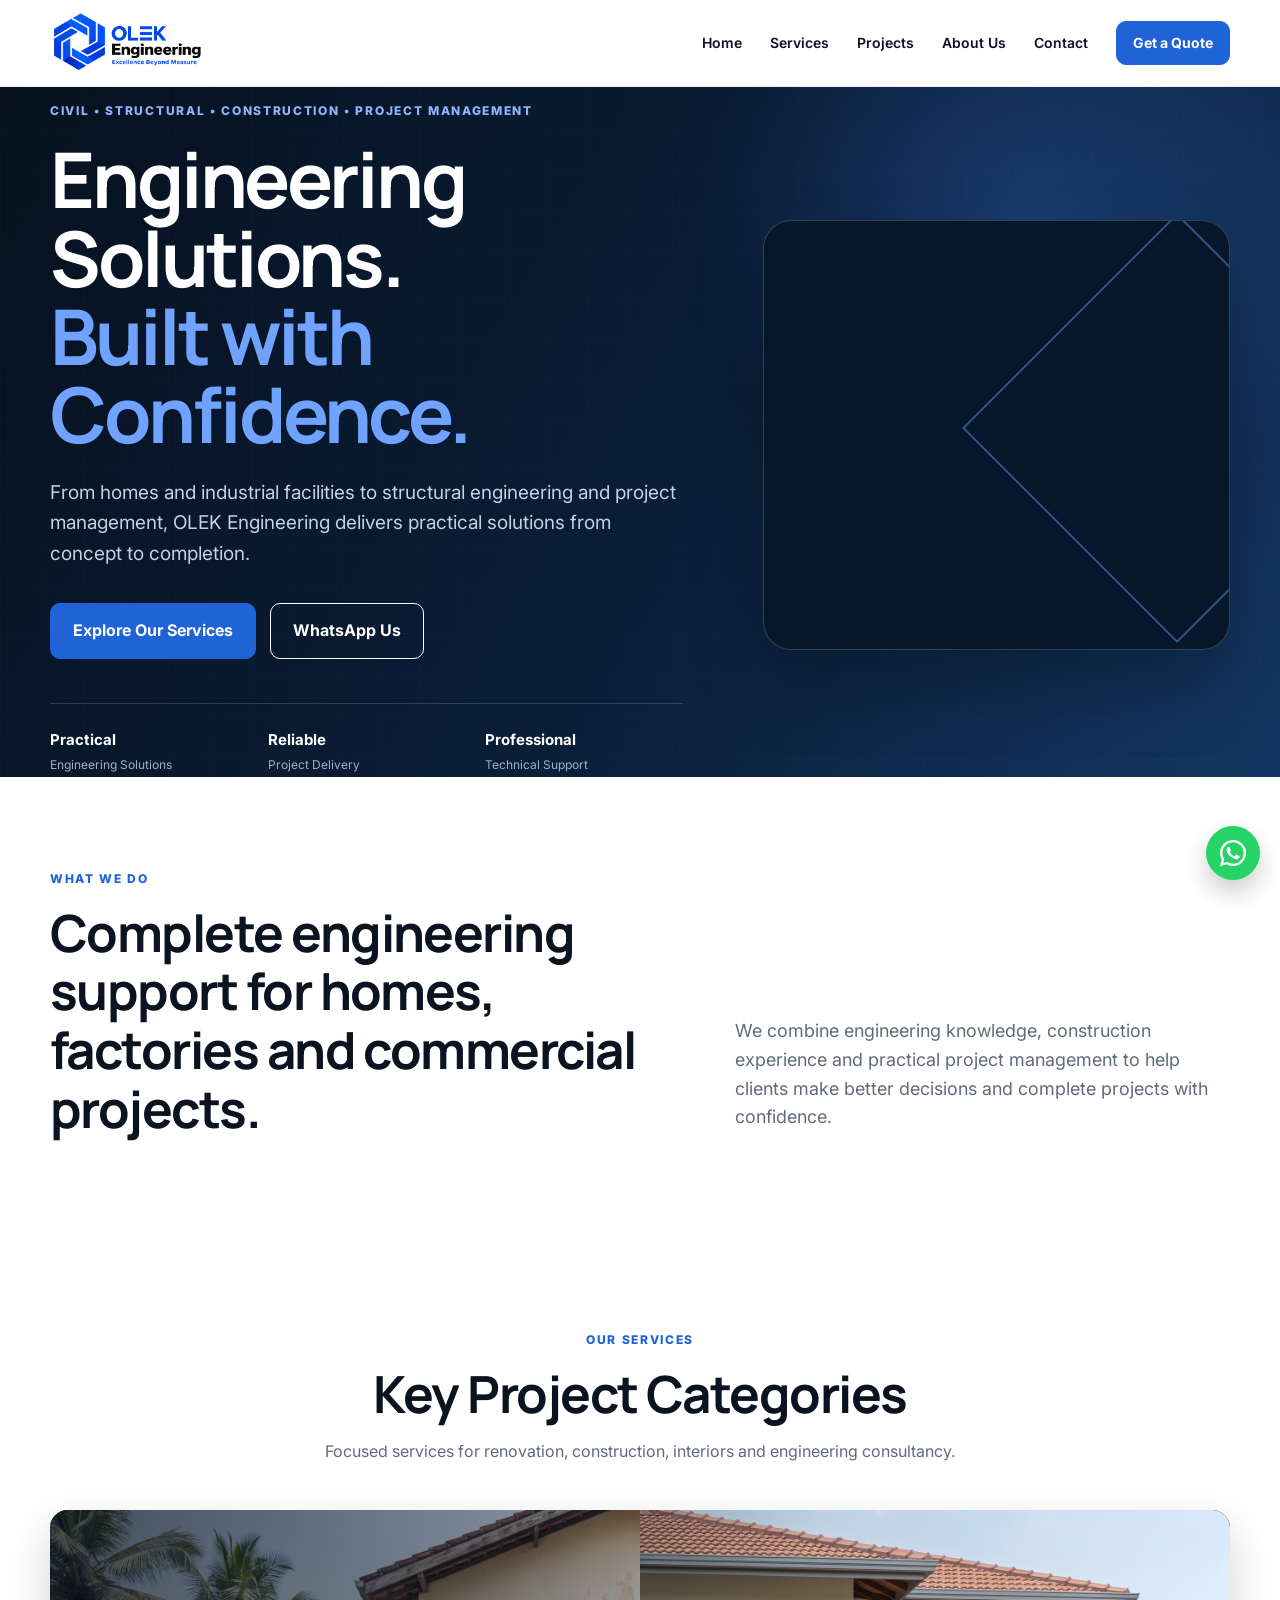
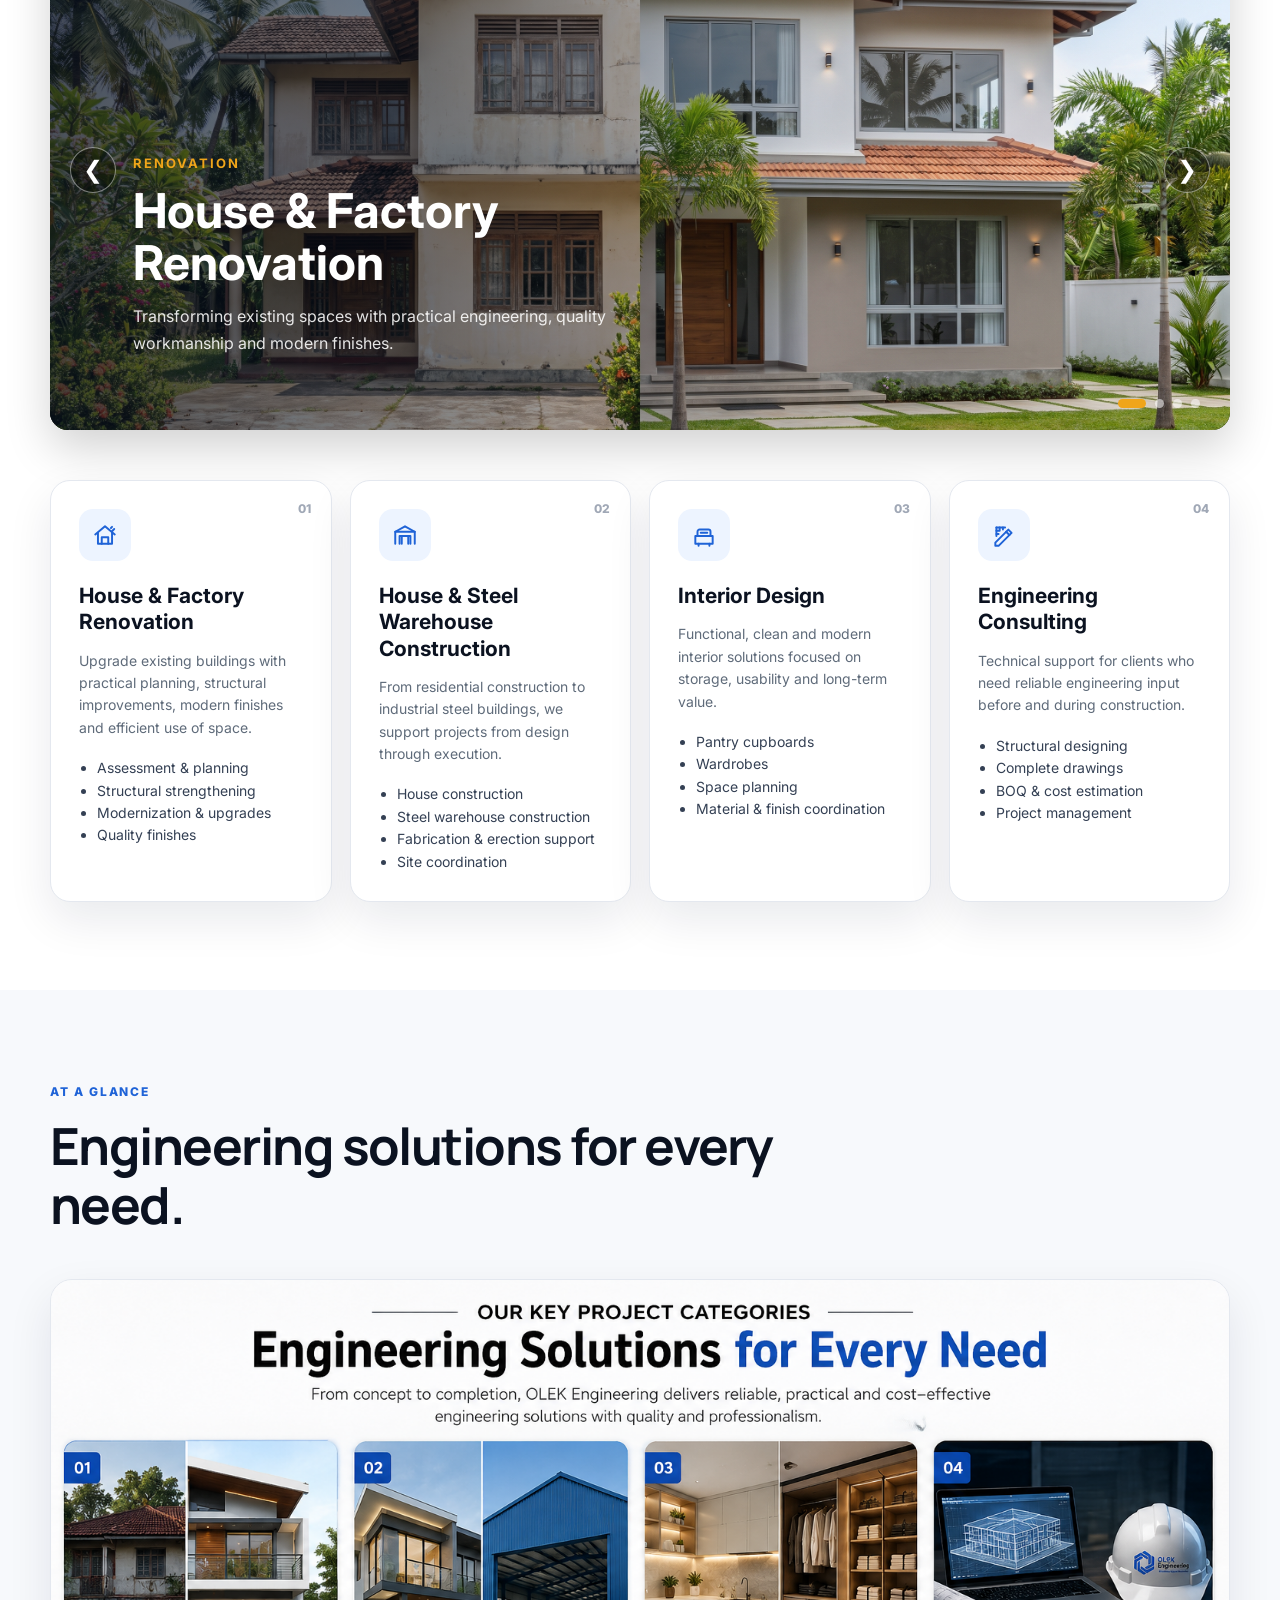
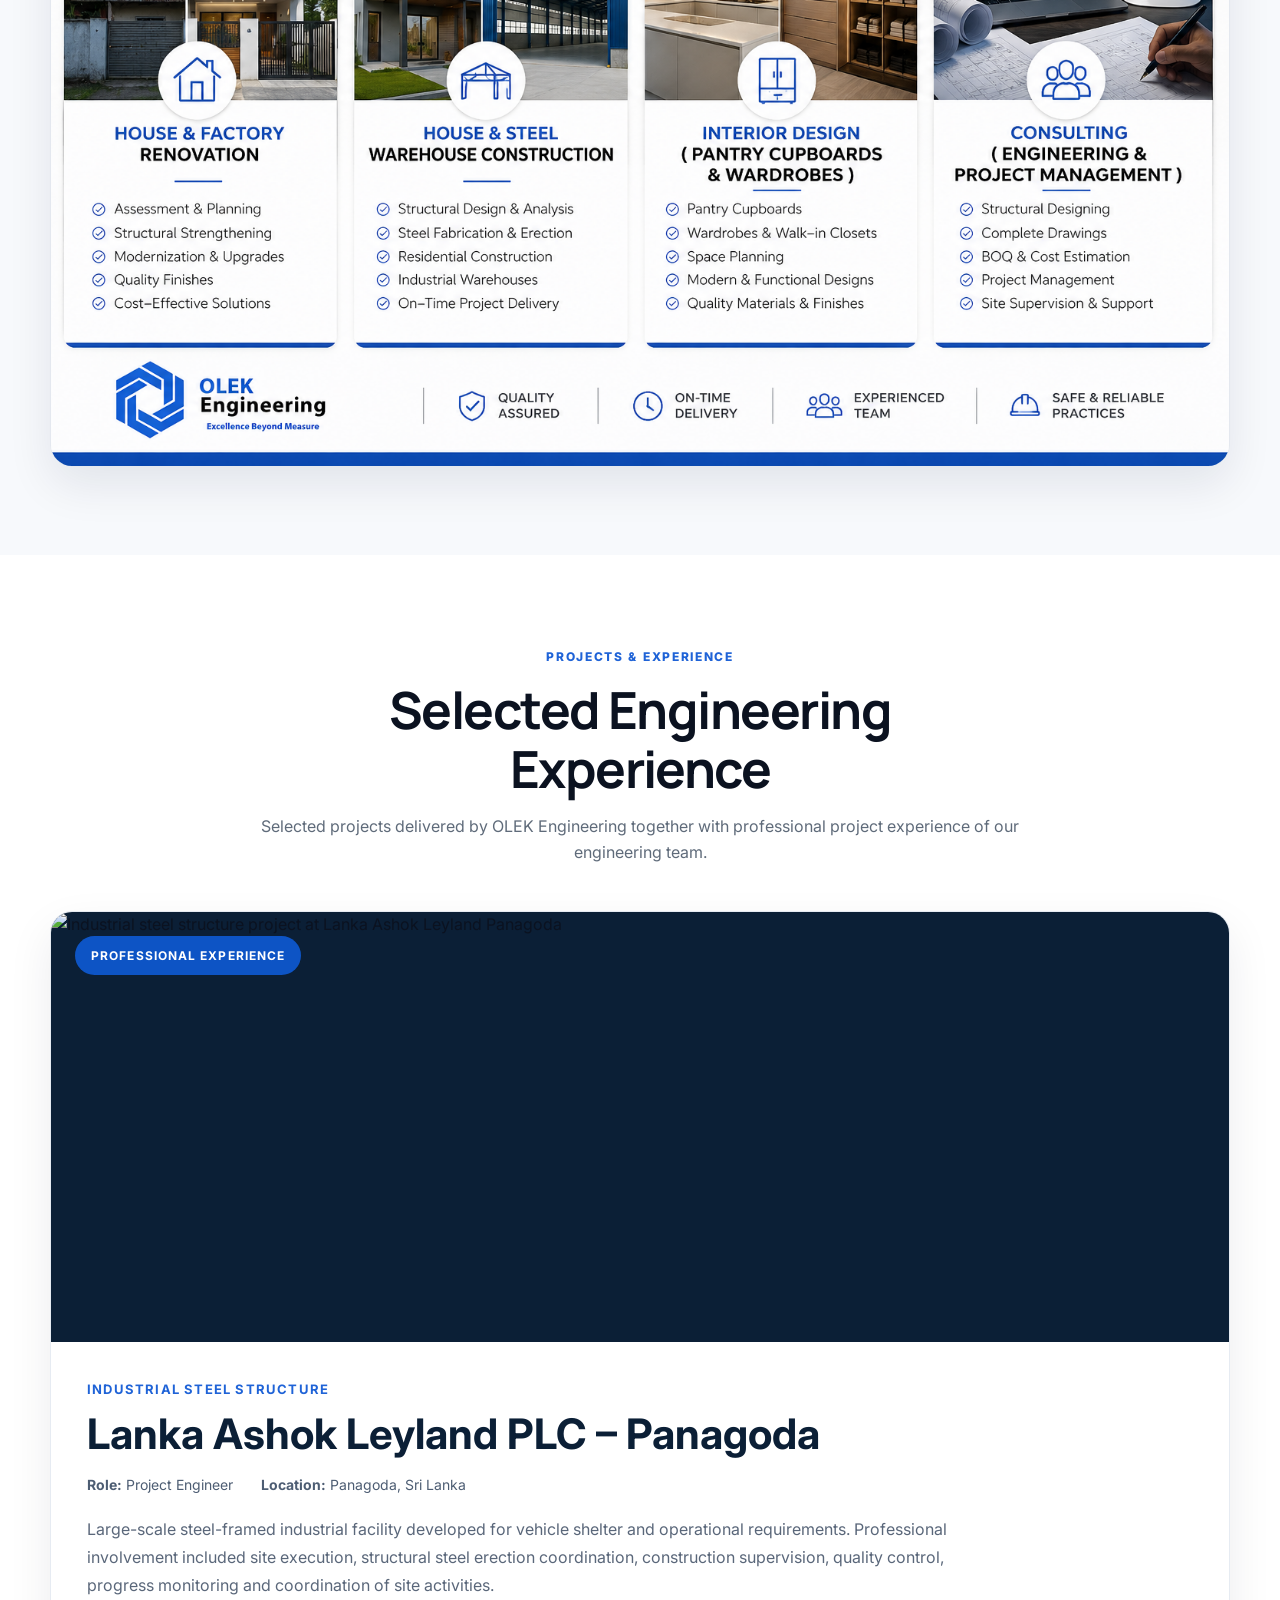
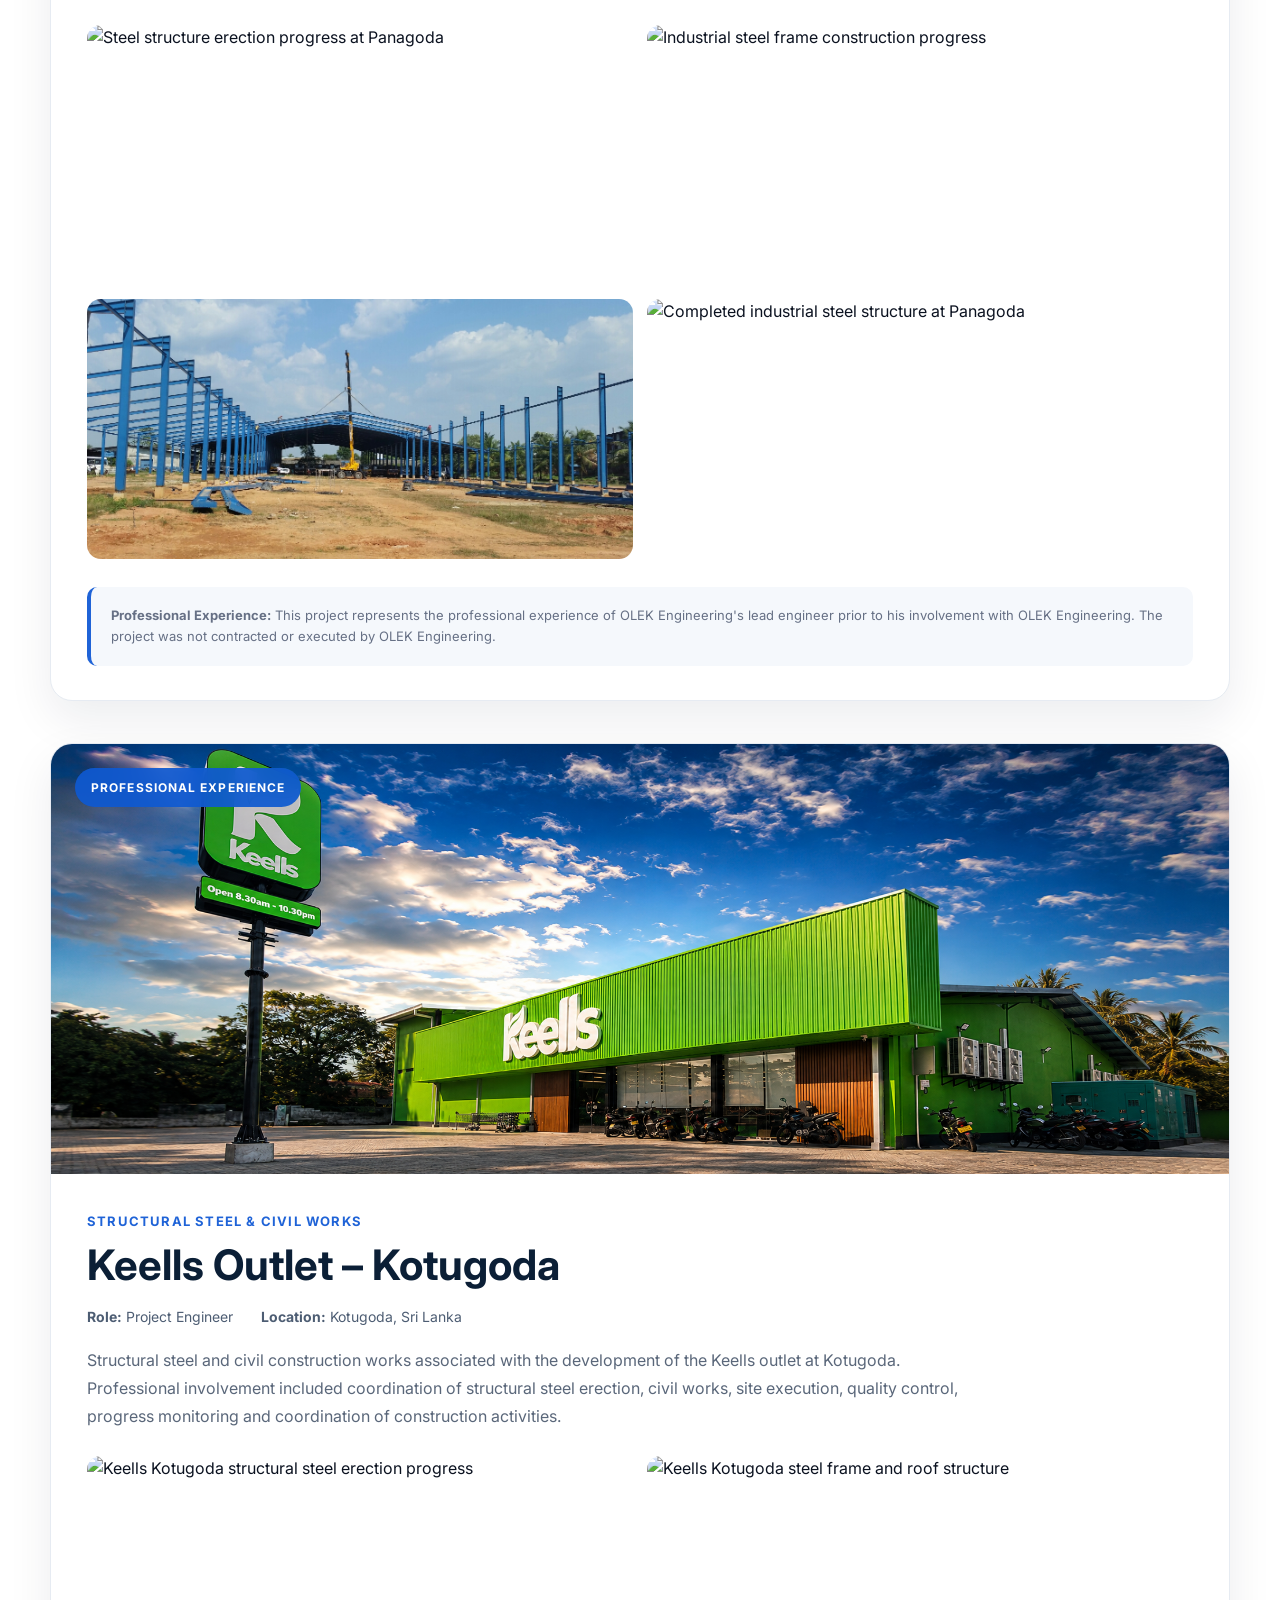
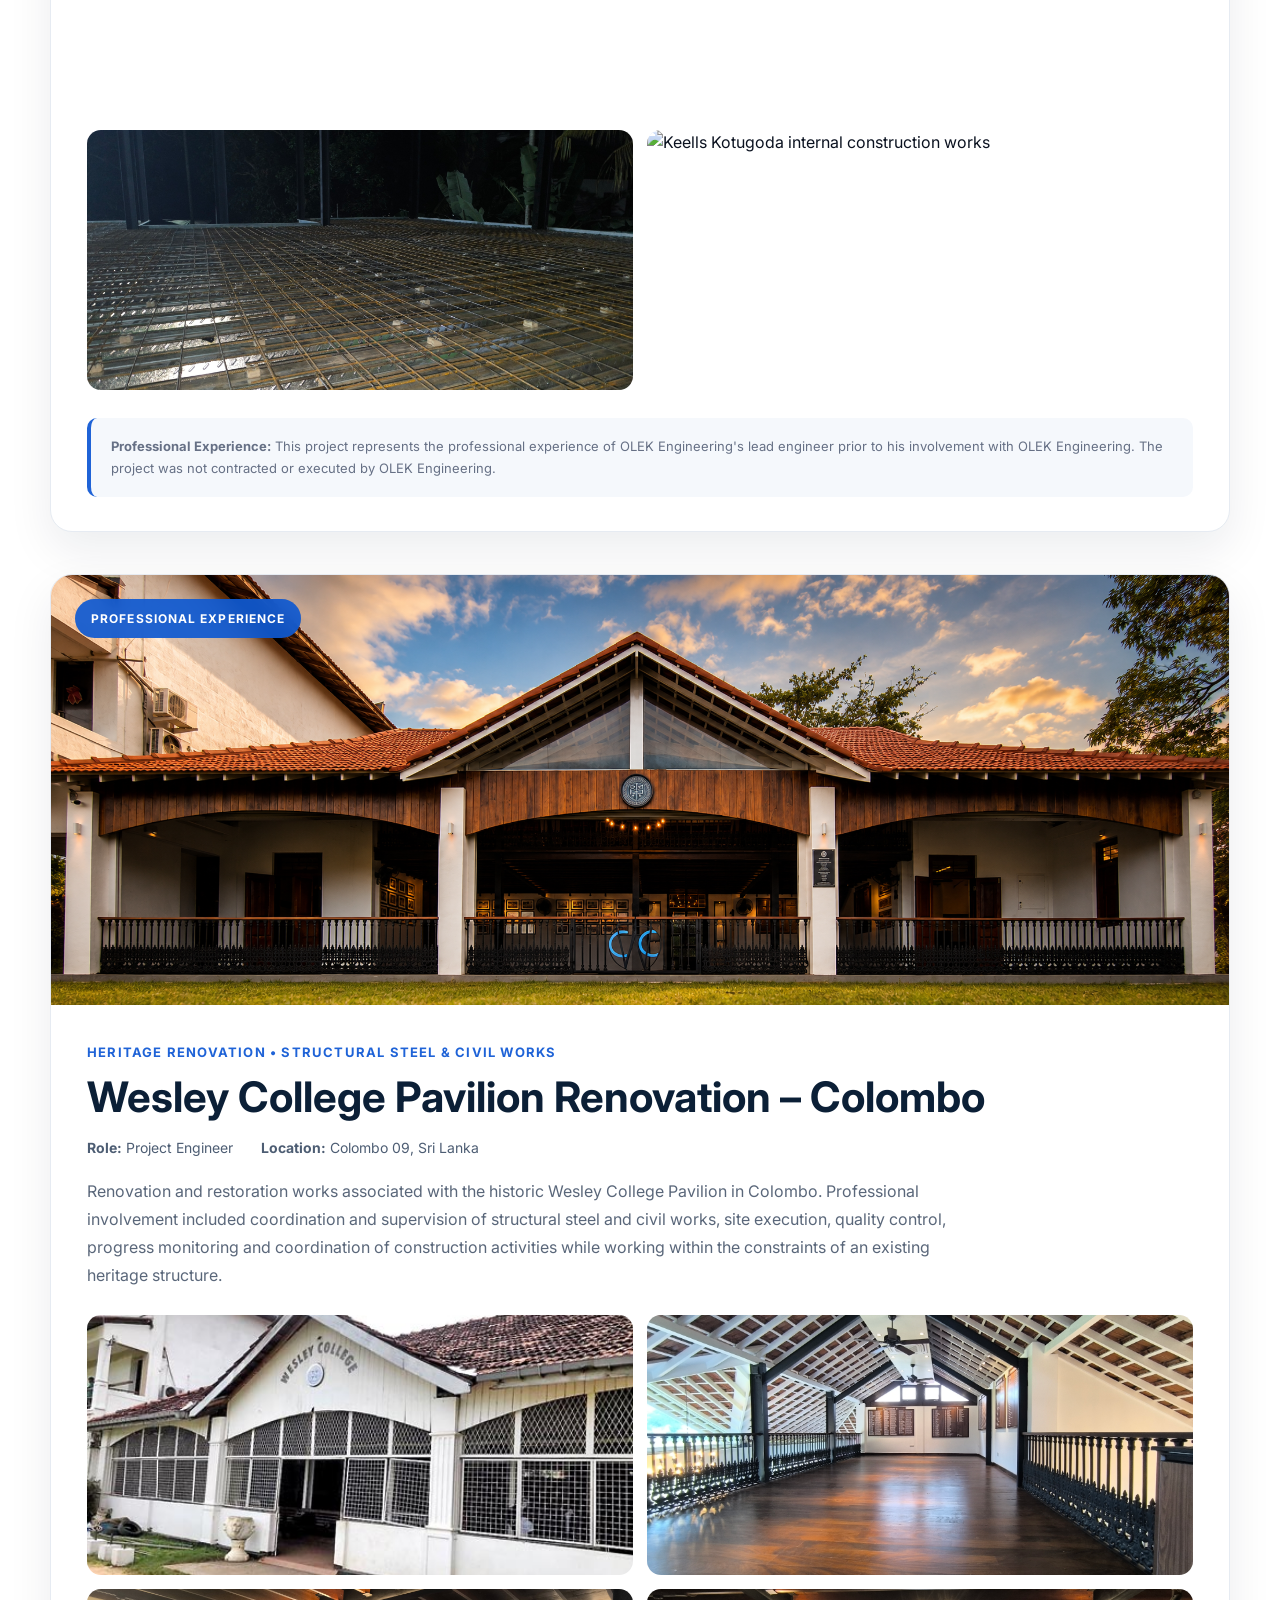
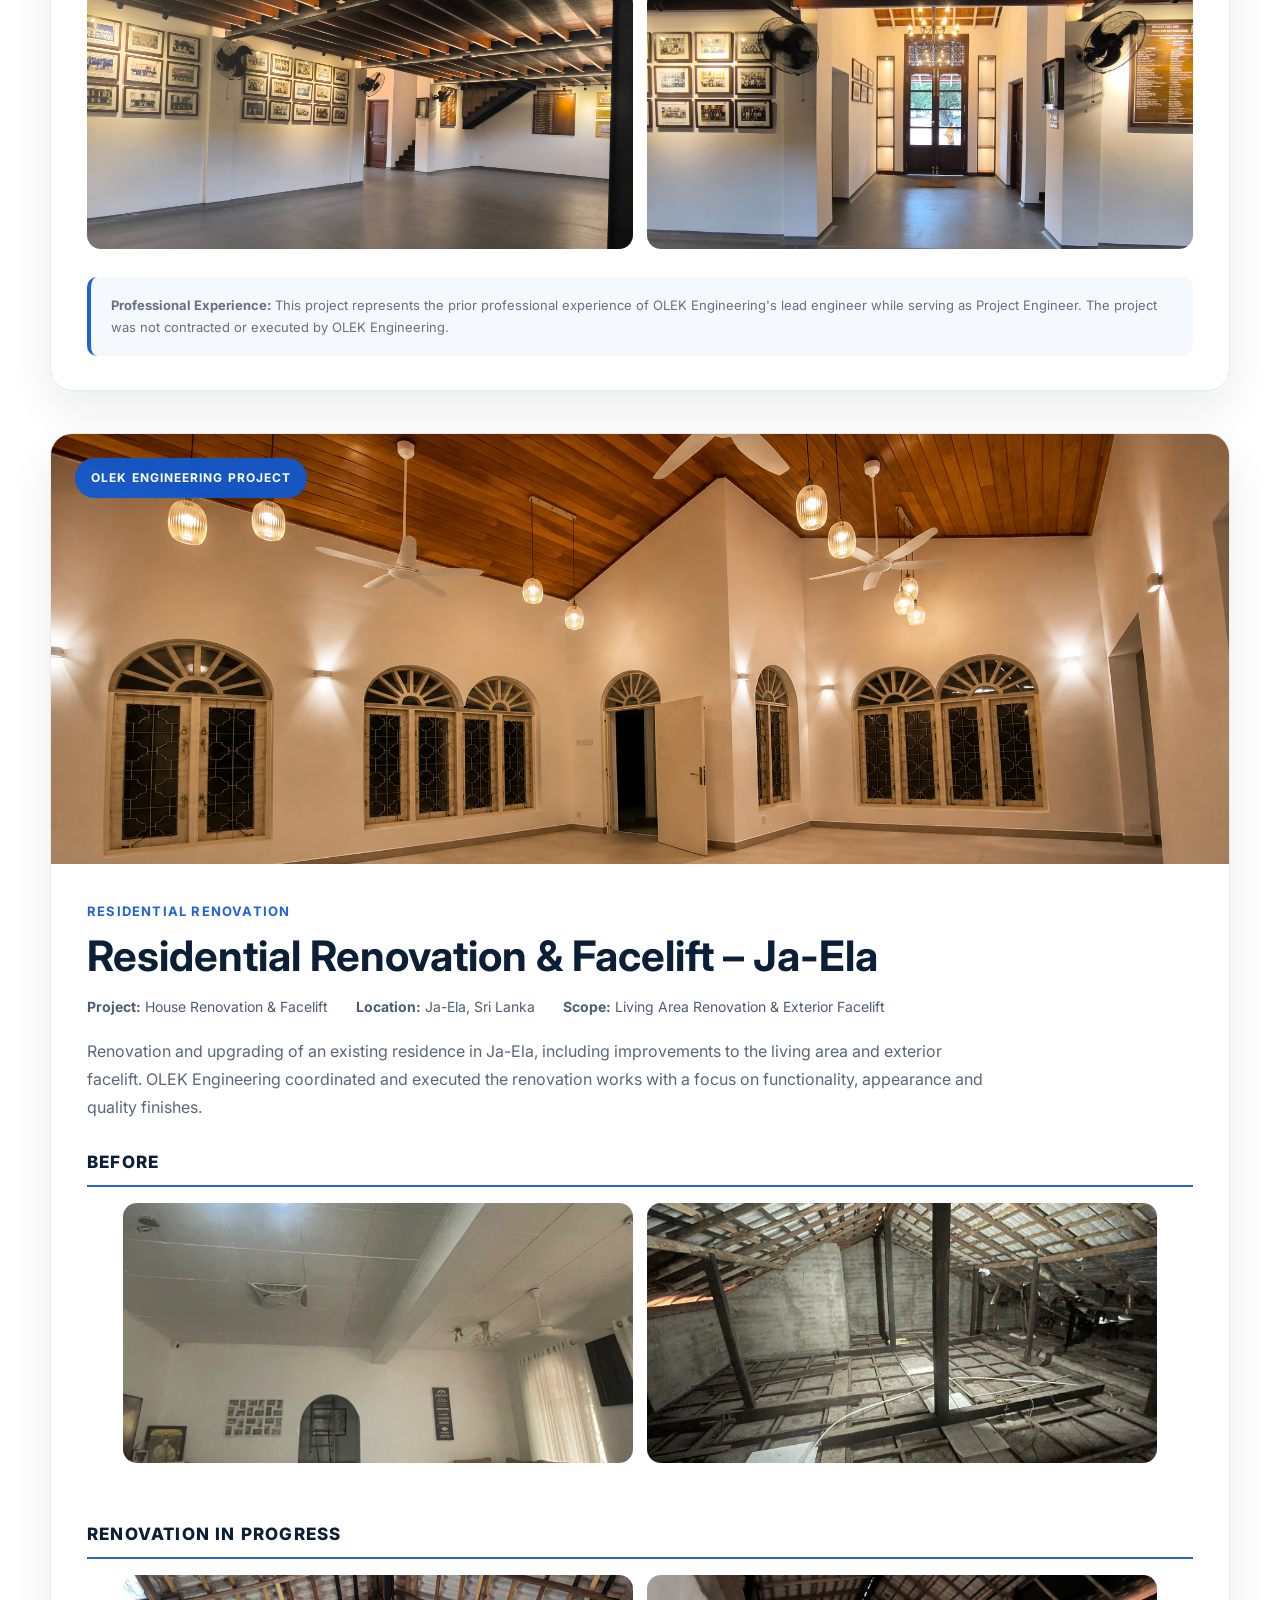
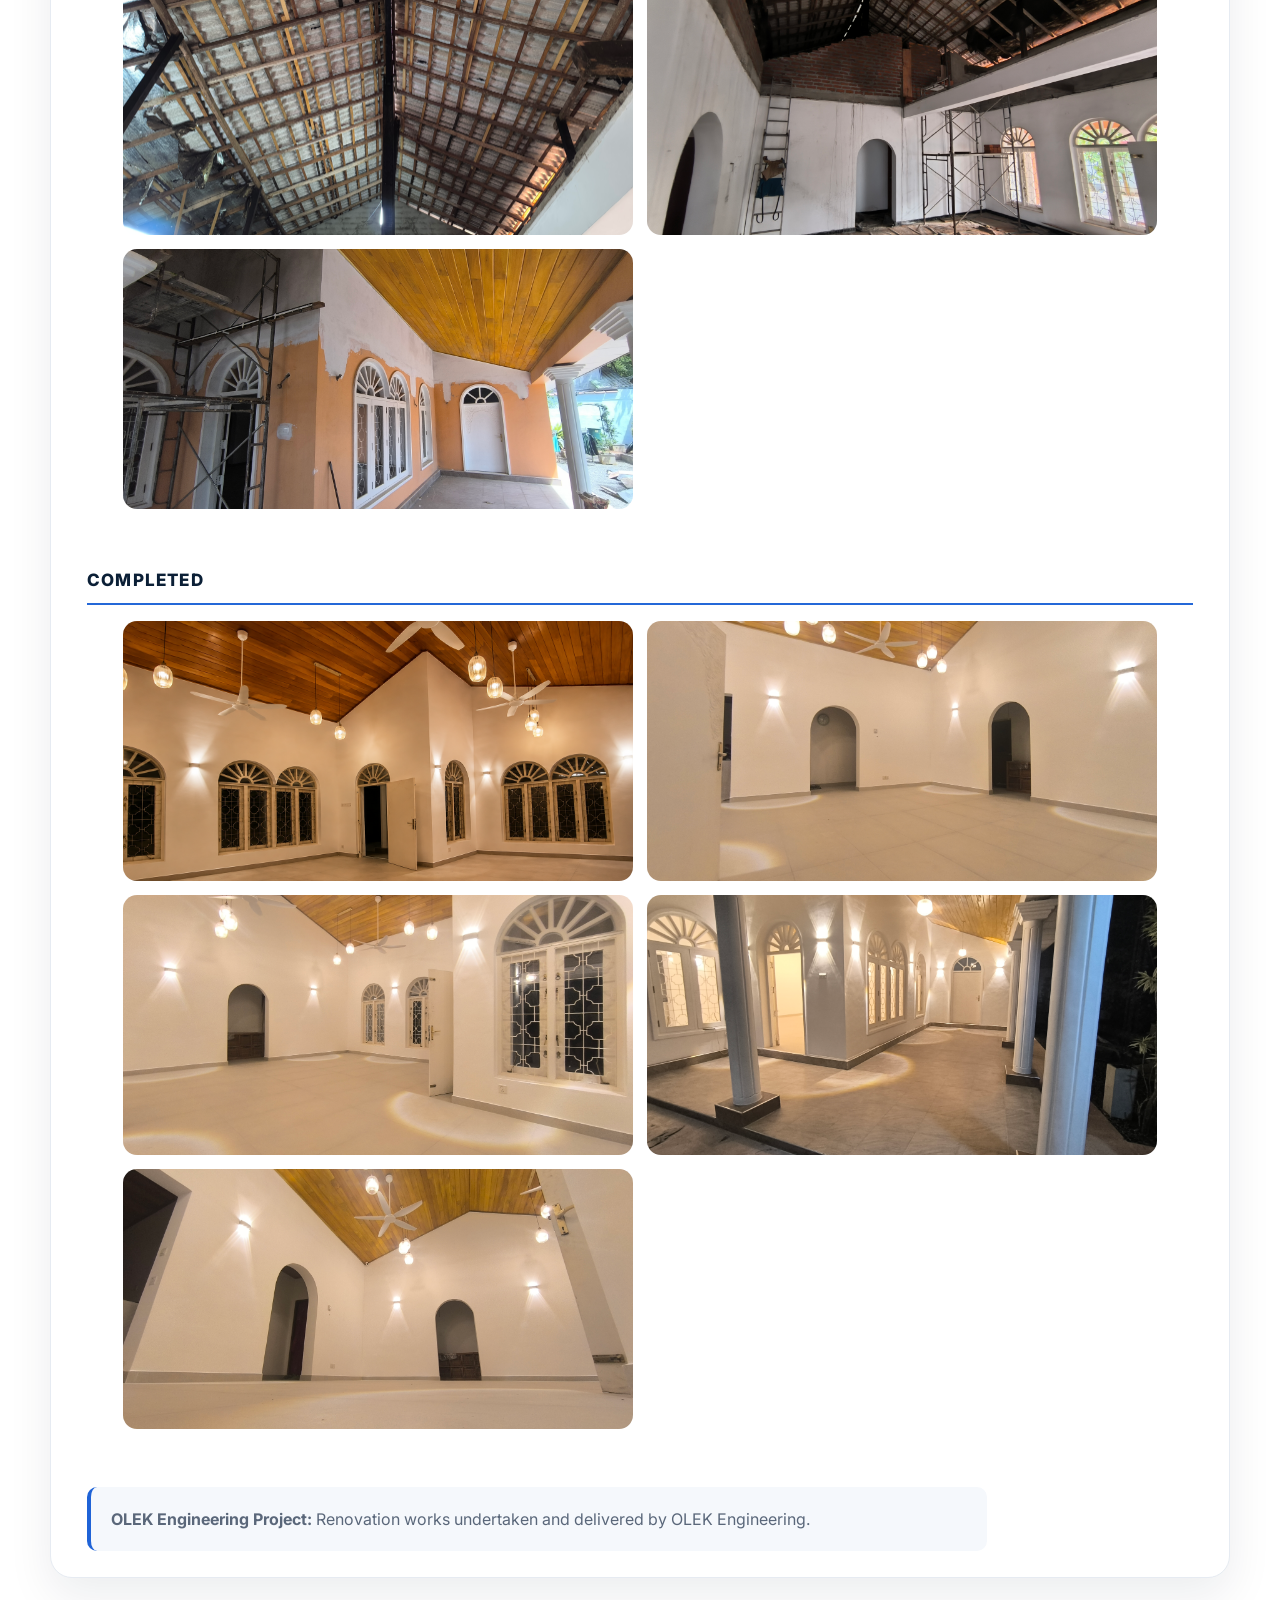
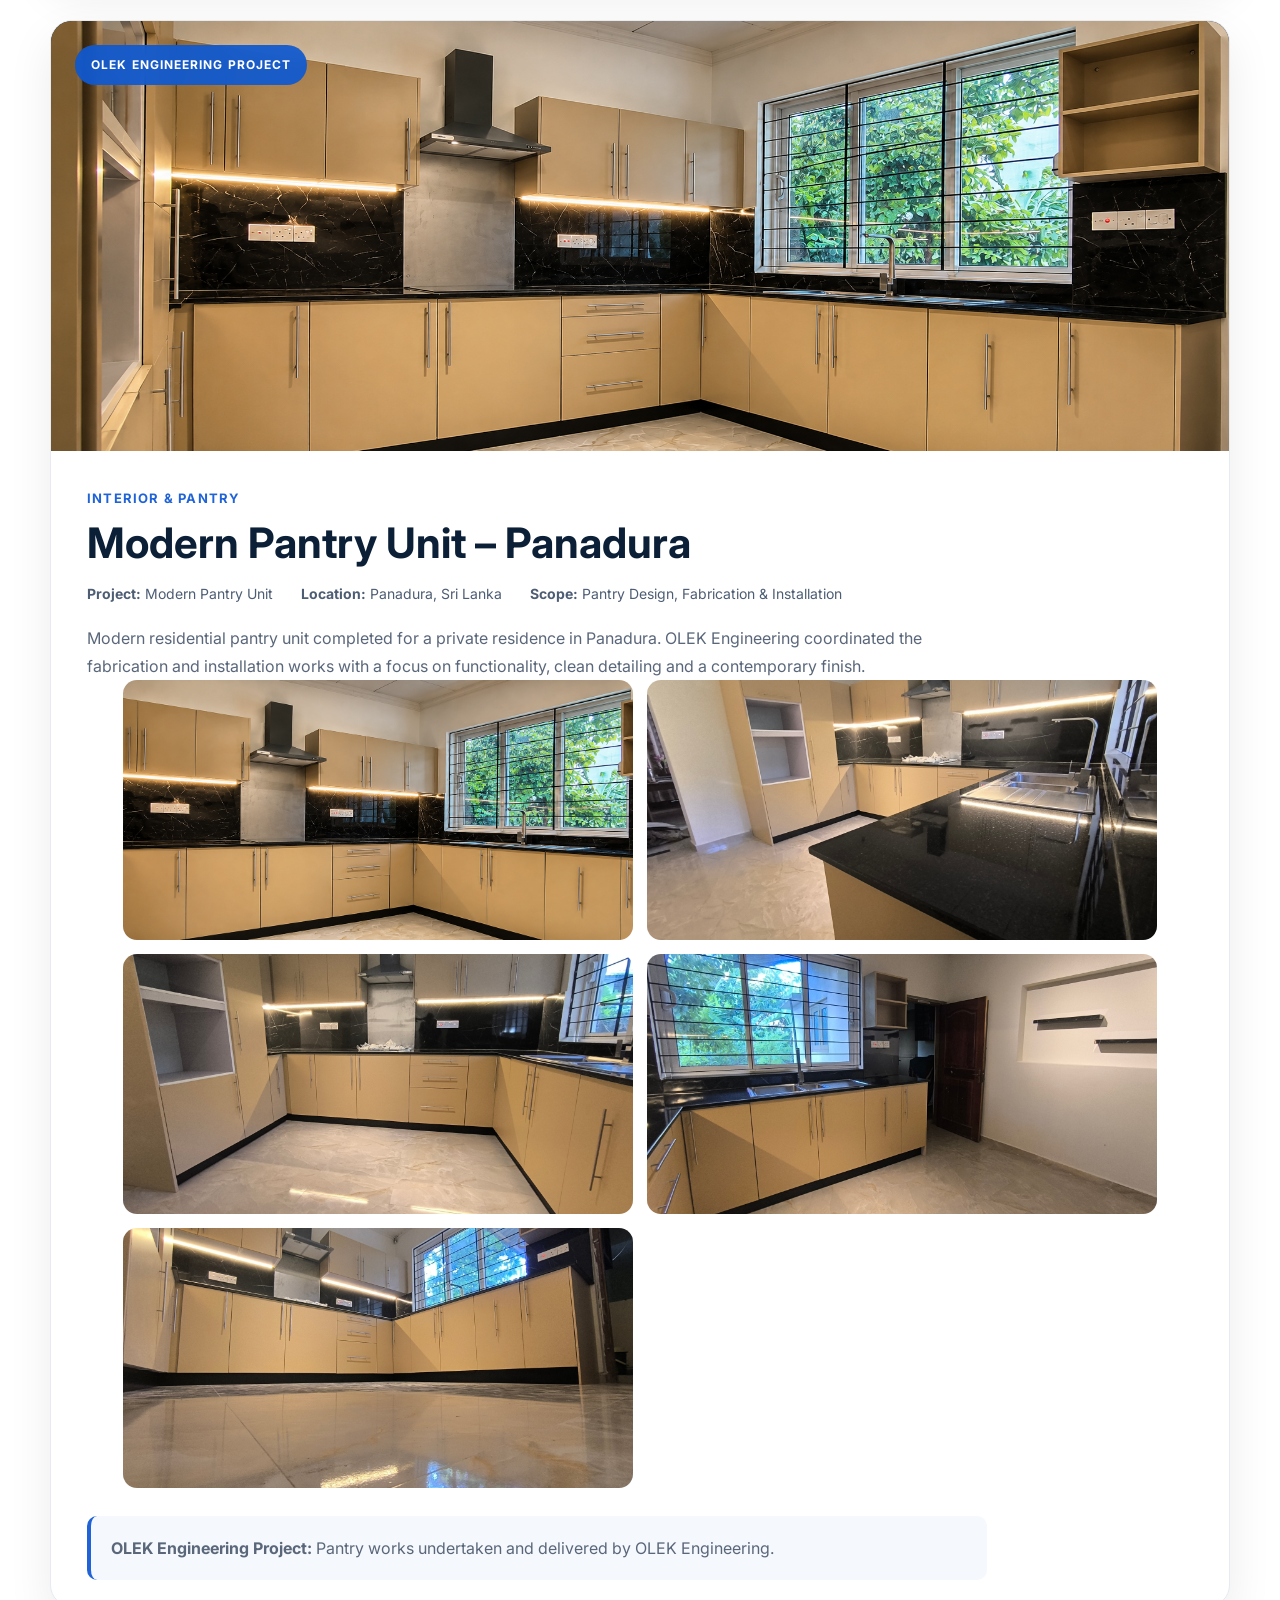
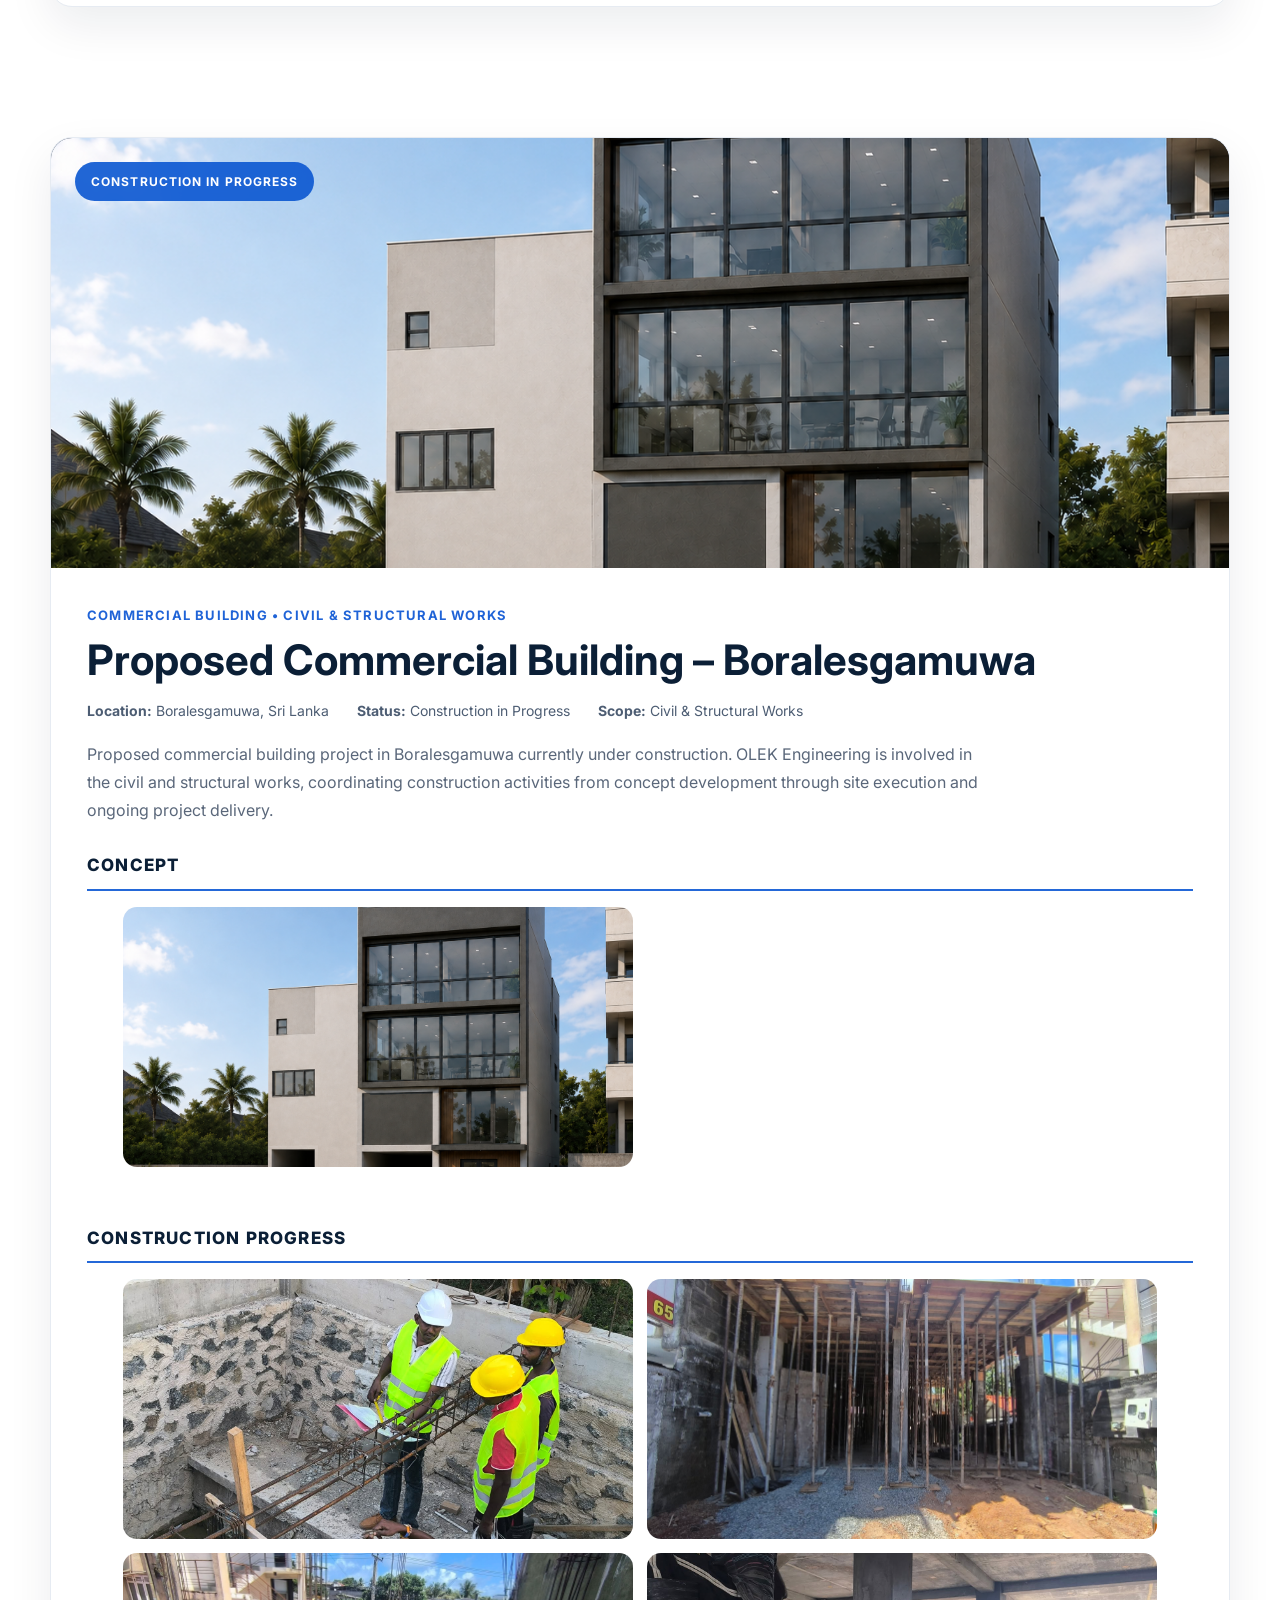
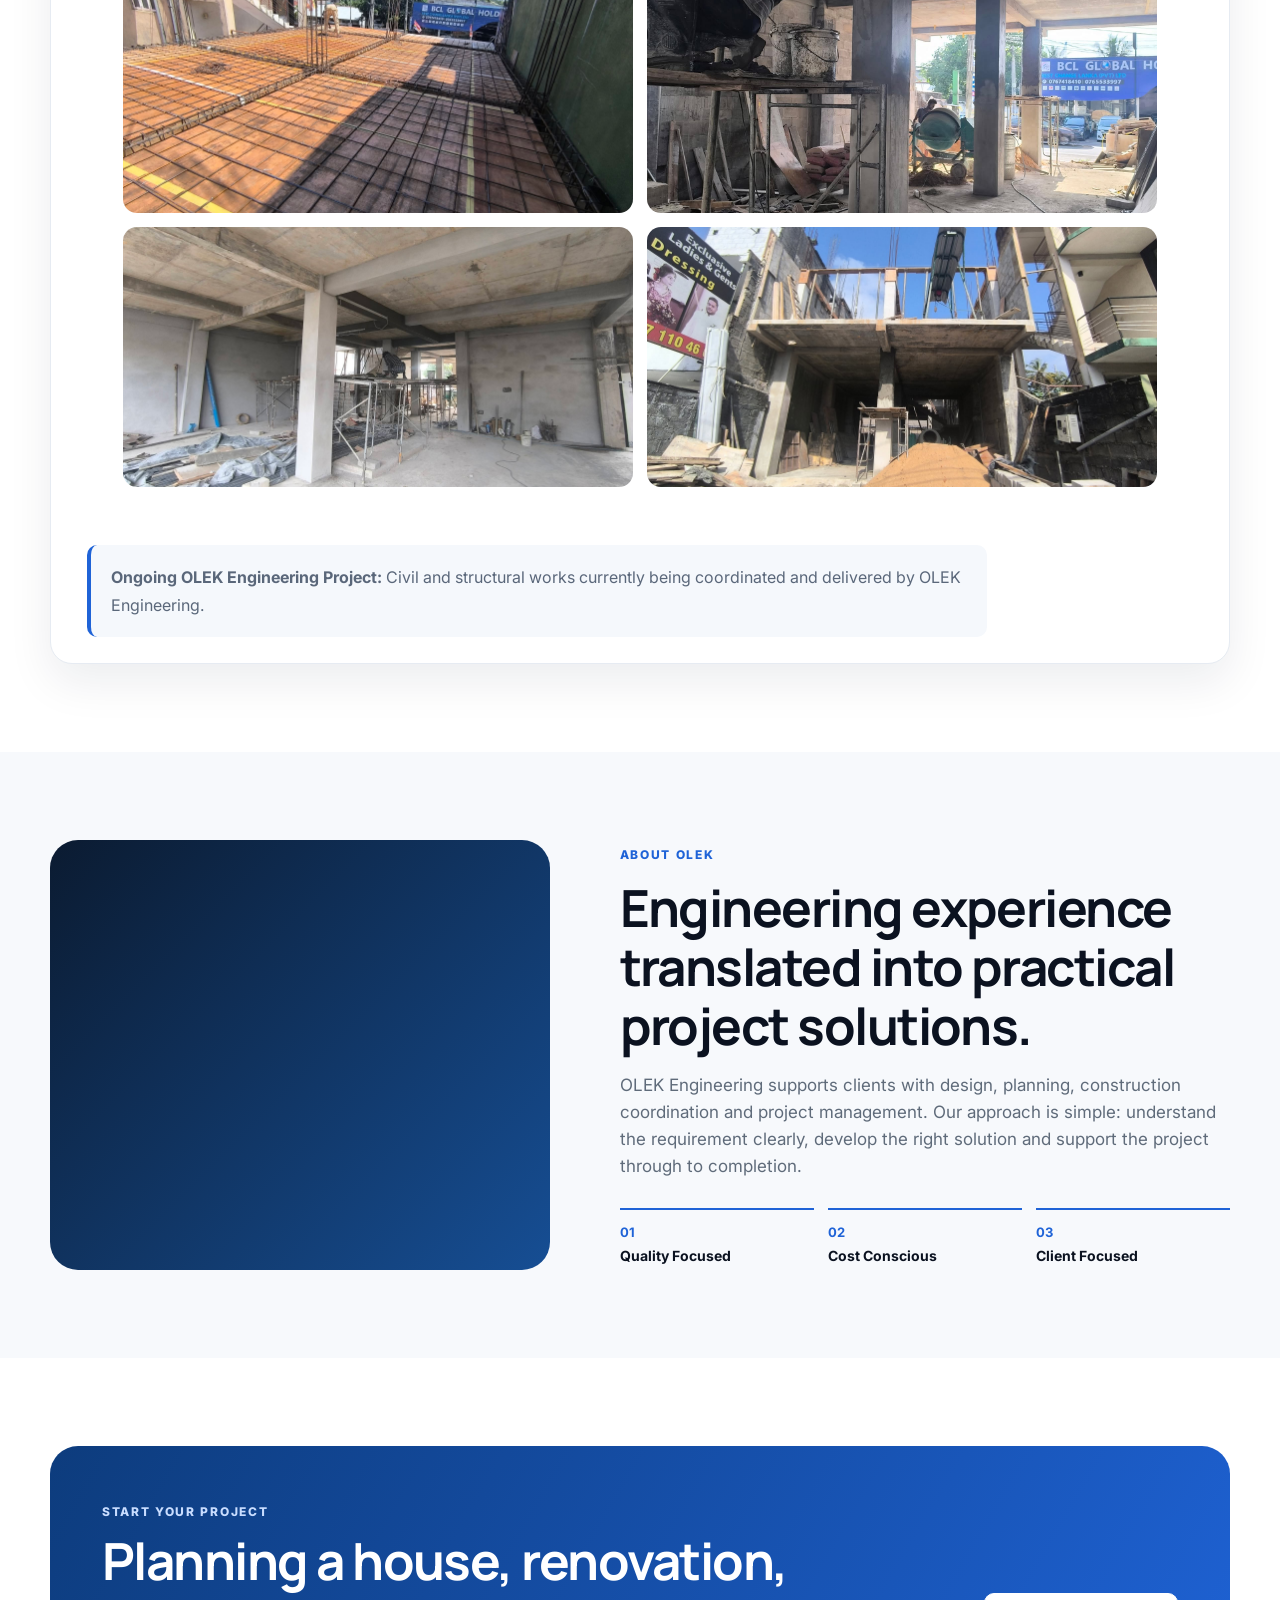
==== index.html @ 619b8a94 "Update index.html" ====
<!DOCTYPE html>
<html lang="en">
<head>
  <link rel="icon" type="image/png" sizes="48x48" href="/favicon.png">
<link rel="shortcut icon" type="image/png" href="/favicon.png">
  <meta charset="UTF-8" />
  <meta name="viewport" content="width=device-width, initial-scale=1.0" />
  <meta name="description" content="OLEK Engineering provides house and factory renovation, residential and steel warehouse construction, interior design, structural engineering, complete drawings, BOQs and project management in Sri Lanka.">
  <title>OLEK Engineering | Civil, Structural & Steel Construction Sri Lanka</title>

  <script type="application/ld+json">
{
  "@context": "https://schema.org",
  "@type": "ProfessionalService",
  "name": "OLEK Engineering",
  "url": "https://olek.lk/",
  "logo": "https://olek.lk/assets/olek-logo.jpg",
  "description": "Civil, structural, steel construction, renovation, interior design and engineering consultancy services in Sri Lanka.",
  "telephone": "+94702768769",
  "email": "info.olekengineering@gmail.com",
  "address": {
    "@type": "PostalAddress",
    "streetAddress": "No. 99, Hena Road",
    "addressLocality": "Mount Lavinia",
    "addressCountry": "LK"
  },
  "areaServed": {
    "@type": "Country",
    "name": "Sri Lanka"
  }
}
</script>
  <link rel="preconnect" href="https://fonts.googleapis.com">
  <link rel="preconnect" href="https://fonts.gstatic.com" crossorigin>
  <link href="https://fonts.googleapis.com/css2?family=Inter:wght@400;500;600;700;800&family=Manrope:wght@500;600;700;800&display=swap" rel="stylesheet">
  <link rel="stylesheet" href="styles.css?v=5" />
</head>
<body>
  <header class="site-header">
    <div class="container nav-wrap">
      <a href="#home" class="brand">
        <img src="assets/olek-logo-transparent.png" alt="OLEK Engineering logo" />
      </a>
      <button class="menu-toggle" aria-label="Open menu" aria-expanded="false">☰</button>
      <nav class="main-nav">
        <a href="#home">Home</a>
        <a href="#services">Services</a>
        <a href="#projects">Projects</a>
        <a href="#about">About Us</a>
        <a href="#contact">Contact</a>
        <a class="btn btn-sm" href="https://wa.me/94702768769" target="_blank" rel="noopener">Get a Quote</a>
      </nav>
    </div>
  </header>

  <main>
    <section class="hero" id="home">
      <div class="hero-overlay"></div>
      <div class="container hero-grid">
        <div class="hero-copy">
          <span class="eyebrow">Civil • Structural • Construction • Project Management</span>
          <h1>Engineering Solutions.<br><span>Built with Confidence.</span></h1>
          <p>From homes and industrial facilities to structural engineering and project management, OLEK Engineering delivers practical solutions from concept to completion.</p>
          <div class="hero-actions">
            <a href="#services" class="btn">Explore Our Services</a>
            <a href="https://wa.me/94702768769" target="_blank" rel="noopener" class="btn btn-outline">WhatsApp Us</a>
          </div>
          <div class="hero-trust">
            <div><strong>Practical</strong><span>Engineering Solutions</span></div>
            <div><strong>Reliable</strong><span>Project Delivery</span></div>
            <div><strong>Professional</strong><span>Technical Support</span></div>
          </div>
        </div>
     <div class="hero-card hero-video-card">
  <video class="hero-video" autoplay muted loop playsinline preload="metadata">
    <source src="assets/olek-hero.mp4" type="video/mp4">
  </video>
</div>   
    </section>

    <section class="intro section">
      <div class="container intro-grid">
        <div>
          <span class="section-kicker">What We Do</span>
          <h2>Complete engineering support for homes, factories and commercial projects.</h2>
        </div>
        <p>We combine engineering knowledge, construction experience and practical project management to help clients make better decisions and complete projects with confidence.</p>
      </div>
    </section>

    <section class="services section" id="services">
      <div class="container">
        <div class="section-heading">
          <span class="section-kicker">Our Services</span>
          <h2>Key Project Categories</h2>
          <p>Focused services for renovation, construction, interiors and engineering consultancy.</p>
        </div>

        <!-- OLEK Services Image Slider -->
<div class="service-slider">

  <div class="service-slide active">
    <img src="assets/renovation.jpg" alt="House and factory renovation">
    <div class="slide-overlay">
      <span>RENOVATION</span>
      <h3>House & Factory Renovation</h3>
      <p>Transforming existing spaces with practical engineering, quality workmanship and modern finishes.</p>
    </div>
  </div>

  <div class="service-slide">
    <img src="assets/steel-construction.jpg" alt="Steel warehouse construction">
    <div class="slide-overlay">
      <span>STEEL CONSTRUCTION</span>
      <h3>House & Steel Warehouse Construction</h3>
      <p>Engineering and construction solutions for residential, commercial and industrial projects.</p>
    </div>
  </div>

  <div class="service-slide">
    <img src="assets/interior.jpg" alt="Interior and joinery">
    <div class="slide-overlay">
      <span>INTERIOR SOLUTIONS</span>
      <h3>Interior Design</h3>
      <p>Modern pantry cupboards, wardrobes and custom joinery designed around your space.</p>
    </div>
  </div>

  <div class="service-slide">
    <img src="assets/engineering-consulting.jpg" alt="Engineering consultancy">
    <div class="slide-overlay">
      <span>ENGINEERING CONSULTANCY</span>
      <h3>Engineering Consulting</h3>
      <p>Structural design, drawings, BOQs, project planning, management and professional engineering support.</p>
    </div>
  </div>

  <button class="slider-arrow slider-prev" aria-label="Previous slide">&#10094;</button>
  <button class="slider-arrow slider-next" aria-label="Next slide">&#10095;</button>

  <div class="slider-dots">
    <button class="slider-dot active" aria-label="Slide 1"></button>
    <button class="slider-dot" aria-label="Slide 2"></button>
    <button class="slider-dot" aria-label="Slide 3"></button>
    <button class="slider-dot" aria-label="Slide 4"></button>
  </div>

</div>
<!-- End OLEK Services Image Slider -->
        <div class="service-grid">
          <article class="service-card">
            <div class="service-no">01</div>
            <div class="service-icon">
  <svg viewBox="0 0 24 24" aria-hidden="true">
    <path d="M3 11.5L12 4l9 7.5"/>
    <path d="M5.5 10v10h13V10"/>
    <path d="M9 20v-6h6v6"/>
    <path d="M17.5 5.5l1-1m0 4l2-2"/>
  </svg>
</div>
            <h3>House & Factory Renovation</h3>
            <p>Upgrade existing buildings with practical planning, structural improvements, modern finishes and efficient use of space.</p>
            <ul>
              <li>Assessment & planning</li>
              <li>Structural strengthening</li>
              <li>Modernization & upgrades</li>
              <li>Quality finishes</li>
            </ul>
          </article>

          <article class="service-card">
            <div class="service-no">02</div>
            <div class="service-icon">
  <svg viewBox="0 0 24 24" aria-hidden="true">
    <path d="M3 20V9l9-5 9 5v11"/>
    <path d="M3 9h18"/>
    <path d="M7 20v-7h10v7"/>
    <path d="M9 13v7m6-7v7"/>
  </svg>
</div>
            <h3>House & Steel Warehouse Construction</h3>
            <p>From residential construction to industrial steel buildings, we support projects from design through execution.</p>
            <ul>
              <li>House construction</li>
              <li>Steel warehouse construction</li>
              <li>Fabrication & erection support</li>
              <li>Site coordination</li>
            </ul>
          </article>

          <article class="service-card">
            <div class="service-no">03</div>
            <div class="service-icon">
  <svg viewBox="0 0 24 24" aria-hidden="true">
    <path d="M4 13h16v7H4z"/>
    <path d="M6 13V9a2 2 0 0 1 2-2h8a2 2 0 0 1 2 2v4"/>
    <path d="M7 20v2M17 20v2"/>
    <path d="M9 10h6"/>
  </svg>
</div>
            <h3>Interior Design</h3>
            <p>Functional, clean and modern interior solutions focused on storage, usability and long-term value.</p>
            <ul>
              <li>Pantry cupboards</li>
              <li>Wardrobes</li>
              <li>Space planning</li>
              <li>Material & finish coordination</li>
            </ul>
          </article>

          <article class="service-card">
            <div class="service-no">04</div>
            <div class="service-icon">
  <svg viewBox="0 0 24 24" aria-hidden="true">
    <path d="M4 19L16 7l3 3L7 22H4z"/>
    <path d="M14 9l3 3"/>
    <path d="M5 5h8"/>
    <path d="M5 5v8"/>
    <path d="M8 5v3M11 5v2M5 8h3M5 11h2"/>
  </svg>
</div>
            <h3>Engineering Consulting</h3>
            <p>Technical support for clients who need reliable engineering input before and during construction.</p>
            <ul>
              <li>Structural designing</li>
              <li>Complete drawings</li>
              <li>BOQ & cost estimation</li>
              <li>Project management</li>
            </ul>
          </article>
        </div>
      </div>
    </section>

    <section class="category-visual section alt">
      <div class="container">
        <div class="section-heading left">
          <span class="section-kicker">At a Glance</span>
          <h2>Engineering solutions for every need.</h2>
        </div>
        <img class="category-image" src="assets/project-categories.png" alt="OLEK Engineering key project categories" />
      </div>
    </section>

    <section class="projects section" id="projects">
  <div class="container">

    <div class="section-heading">
      <span class="section-kicker">Projects & Experience</span>
      <h2>Selected Engineering Experience</h2>
      <p>
        Selected projects delivered by OLEK Engineering together with
        professional project experience of our engineering team.
      </p>
    </div>

    <!-- Lanka Ashok Leyland Project -->
    <article class="experience-project">

      <div class="experience-cover">
        <img
          src="assets/lal-panagoda-completed.jpg"
          alt="Industrial steel structure project at Lanka Ashok Leyland Panagoda"
          loading="lazy"
        >

        <div class="experience-badge">
          Professional Experience
        </div>
      </div>

      <div class="experience-info">

        <span class="experience-type">
          Industrial Steel Structure
        </span>

        <h3>Lanka Ashok Leyland PLC – Panagoda</h3>

        <div class="experience-meta">
          <span><strong>Role:</strong> Project Engineer</span>
          <span><strong>Location:</strong> Panagoda, Sri Lanka</span>
        </div>

        <p>
          Large-scale steel-framed industrial facility developed for
          vehicle shelter and operational requirements. Professional
          involvement included site execution, structural steel erection
          coordination, construction supervision, quality control,
          progress monitoring and coordination of site activities.
        </p>

      </div>

      <div class="experience-gallery">

        <img
          src="assets/lal-panagoda-erection-01.jpg"
          alt="Steel structure erection progress at Panagoda"
          loading="lazy"
        >

        <img
          src="assets/lal-panagoda-erection-02.jpg"
          alt="Industrial steel frame construction progress"
          loading="lazy"
        >

        <img
          src="assets/lal-panagoda-erection-03.jpg"
          alt="Steel building construction stage at Panagoda"
          loading="lazy"
        >

        <img
          src="assets/lal-panagoda-completed.jpg"
          alt="Completed industrial steel structure at Panagoda"
          loading="lazy"
        >

      </div>

      <p class="experience-note">
        <strong>Professional Experience:</strong>
        This project represents the professional experience of
        OLEK Engineering's lead engineer prior to his involvement with
        OLEK Engineering. The project was not contracted or executed
        by OLEK Engineering.
      </p>

    </article>
<!-- Keells Kotugoda Project -->
<article class="experience-project">

  <div class="experience-cover">
    <img
      src="assets/keells-kotugoda-completed.png"
      alt="Keells Outlet Kotugoda structural steel and civil works"
      loading="lazy"
    >

    <div class="experience-badge">
      Professional Experience
    </div>
  </div>

  <div class="experience-info">

    <span class="experience-type">
      Structural Steel & Civil Works
    </span>

    <h3>Keells Outlet – Kotugoda</h3>

    <div class="experience-meta">
      <span><strong>Role:</strong> Project Engineer</span>
      <span><strong>Location:</strong> Kotugoda, Sri Lanka</span>
    </div>

    <p>
      Structural steel and civil construction works associated with the
      development of the Keells outlet at Kotugoda. Professional involvement
      included coordination of structural steel erection, civil works,
      site execution, quality control, progress monitoring and coordination
      of construction activities.
    </p>

  </div>

  <div class="experience-gallery">

    <img
      src="assets/keells-kotugoda-steel-erection-01.jpg"
      alt="Keells Kotugoda structural steel erection progress"
      loading="lazy"
    >

    <img
      src="assets/keells-kotugoda-steel-erection-02.jpg"
      alt="Keells Kotugoda steel frame and roof structure"
      loading="lazy"
    >

    <img
      src="assets/keells-kotugoda-civil-works.jpg"
      alt="Keells Kotugoda structural steel and civil construction works"
      loading="lazy"
    >

    <img
      src="assets/keells-kotugoda-interior-construction.jpg"
      alt="Keells Kotugoda internal construction works"
      loading="lazy"
    >

  </div>

  <p class="experience-note">
    <strong>Professional Experience:</strong>
    This project represents the professional experience of
    OLEK Engineering's lead engineer prior to his involvement with
    OLEK Engineering. The project was not contracted or executed
    by OLEK Engineering.
  </p>

</article>
 <!-- Wesley College Pavilion Renovation -->
<article class="experience-project">

  <div class="experience-cover">
    <img
      src="assets/wesley-college-pavilion-completed.png"
      alt="Wesley College Pavilion renovation project Colombo Sri Lanka"
      loading="lazy"
    >

    <div class="experience-badge">
      Professional Experience
    </div>
  </div>

  <div class="experience-info">

    <span class="experience-type">
      Heritage Renovation • Structural Steel & Civil Works
    </span>

    <h3>Wesley College Pavilion Renovation – Colombo</h3>

    <div class="experience-meta">
      <span><strong>Role:</strong> Project Engineer</span>
      <span><strong>Location:</strong> Colombo 09, Sri Lanka</span>
    </div>

    <p>
      Renovation and restoration works associated with the historic
      Wesley College Pavilion in Colombo. Professional involvement included
      coordination and supervision of structural steel and civil works,
      site execution, quality control, progress monitoring and coordination
      of construction activities while working within the constraints of
      an existing heritage structure.
    </p>

  </div>

  <div class="experience-gallery">

    <img
      src="assets/wesley-college-pavilion-renovation-01.jpg"
      alt="Wesley College Pavilion renovation works"
      loading="lazy"
    >

    <img
      src="assets/wesley-college-pavilion-renovation-02.jpg"
      alt="Wesley College Pavilion restoration progress"
      loading="lazy"
    >

    <img
      src="assets/wesley-college-pavilion-structural-work.jpg"
      alt="Wesley College Pavilion structural steel works"
      loading="lazy"
    >

    <img
      src="assets/wesley-college-pavilion-civil-work.jpg"
      alt="Wesley College Pavilion civil renovation works"
      loading="lazy"
    >

  </div>

  <p class="experience-note">
    <strong>Professional Experience:</strong>
    This project represents the prior professional experience of
    OLEK Engineering's lead engineer while serving as Project Engineer.
    The project was not contracted or executed by OLEK Engineering.
  </p>

</article> 
 <!-- OLEK Engineering Project - Ja-Ela Residential Renovation -->
<article class="experience-project">

  <div class="experience-cover">
    <img
      src="assets/jaela-house-renovation-after-01.png"
      alt="Completed residential house renovation and facelift by OLEK Engineering in Ja-Ela Sri Lanka"
      loading="lazy"
    >

    <div class="experience-badge olek-project-badge">
      OLEK Engineering Project
    </div>
  </div>

  <div class="experience-info">

    <span class="experience-type">
      Residential Renovation
    </span>

    <h3>Residential Renovation &amp; Facelift – Ja-Ela</h3>

    <div class="experience-meta">
      <span><strong>Project:</strong> House Renovation &amp; Facelift</span>
      <span><strong>Location:</strong> Ja-Ela, Sri Lanka</span>
      <span><strong>Scope:</strong> Living Area Renovation &amp; Exterior Facelift</span>
    </div>

    <p>
      Renovation and upgrading of an existing residence in Ja-Ela,
      including improvements to the living area and exterior facelift.
      OLEK Engineering coordinated and executed the renovation works
      with a focus on functionality, appearance and quality finishes.
    </p>

<div class="project-stage">
  <h4>Before</h4>

  <div class="experience-gallery">

    <img
      src="assets/jaela-house-renovation-before-01.jpeg"
      alt="House before renovation in Ja-Ela"
      loading="lazy"
    >

    <img
      src="assets/jaela-house-renovation-before-02.jpeg"
      alt="Existing house before renovation works in Ja-Ela"
      loading="lazy"
    >

  </div>
</div>


<div class="project-stage">
  <h4>Renovation in Progress</h4>

  <div class="experience-gallery">

    <img
      src="assets/jaela-house-renovation-progress-01.jpg"
      alt="Ja-Ela residential renovation work in progress"
      loading="lazy"
    >

    <img
      src="assets/jaela-house-renovation-progress-02.jpg"
      alt="Living area renovation work in progress"
      loading="lazy"
    >

    <img
      src="assets/jaela-house-renovation-progress-03.jpg"
      alt="Residential renovation construction progress in Ja-Ela"
      loading="lazy"
    >

  </div>
</div>


<div class="project-stage">
  <h4>Completed</h4>

  <div class="experience-gallery">

    <img
      src="assets/jaela-house-renovation-after-01.png"
      alt="Completed Ja-Ela house renovation by OLEK Engineering"
      loading="lazy"
    >

    <img
      src="assets/jaela-house-renovation-after-02.jpg"
      alt="Completed living area renovation in Ja-Ela"
      loading="lazy"
    >

    <img
      src="assets/jaela-house-renovation-after-03.jpg"
      alt="Completed residential renovation by OLEK Engineering"
      loading="lazy"
    >

    <img
      src="assets/jaela-house-renovation-after-04.jpg"
      alt="Completed house facelift in Ja-Ela"
      loading="lazy"
    >

    <img
      src="assets/jaela-house-renovation-progress-04.jpg"
      alt="Completed renovation detail in Ja-Ela"
      loading="lazy"
    >

  </div>
</div>

    <p class="experience-note">
      <strong>OLEK Engineering Project:</strong>
      Renovation works undertaken and delivered by OLEK Engineering.
    </p>

  </div>

</article> 
    <!-- OLEK Engineering Project - Modern Pantry Unit Panadura -->
<article class="experience-project">

  <div class="experience-cover">
    <img
      src="assets/panadura-pantry-01.png"
      alt="Modern pantry unit completed by OLEK Engineering in Panadura Sri Lanka"
      loading="lazy"
    >

    <div class="experience-badge olek-project-badge">
      OLEK Engineering Project
    </div>
  </div>

  <div class="experience-info">

    <span class="experience-type">
      Interior & Pantry
    </span>

    <h3>Modern Pantry Unit – Panadura</h3>

    <div class="experience-meta">
      <span><strong>Project:</strong> Modern Pantry Unit</span>
      <span><strong>Location:</strong> Panadura, Sri Lanka</span>
      <span><strong>Scope:</strong> Pantry Design, Fabrication & Installation</span>
    </div>

    <p>
      Modern residential pantry unit completed for a private residence in
      Panadura. OLEK Engineering coordinated the fabrication and installation
      works with a focus on functionality, clean detailing and a contemporary
      finish.
    </p>

    <div class="experience-gallery">

      <img
        src="assets/panadura-pantry-01.png"
        alt="Completed modern pantry unit in Panadura"
        loading="lazy"
      >

      <img
        src="assets/panadura-pantry-02 .jpg"
        alt="Modern pantry cabinetry completed in Panadura"
        loading="lazy"
      >

      <img
        src="assets/panadura-pantry-03.jpg"
        alt="Completed residential pantry interior by OLEK Engineering"
        loading="lazy"
      >

      <img
        src="assets/panadura-pantry-04.jpg"
        alt="Modern pantry installation in Panadura"
        loading="lazy"
      >

      <img
        src="assets/panadura-pantry-05.jpg"
        alt="Completed pantry unit by OLEK Engineering"
        loading="lazy"
      >

    </div>

    <p class="experience-note">
      <strong>OLEK Engineering Project:</strong>
      Pantry works undertaken and delivered by OLEK Engineering.
    </p>

  </div>

</article>
  </div>
<section class="projects section">
  <div class="container">
    <!-- OLEK Engineering Ongoing Project - Boralesgamuwa Commercial Building -->
<article class="experience-project">

  <div class="experience-cover">
    <img
      src="assets/boralesgamuwa-commercial-concept-3d.png"
      alt="Proposed commercial building concept in Boralesgamuwa by OLEK Engineering"
      loading="lazy"
    >

    <div class="experience-badge olek-project-badge">
      Construction in Progress
    </div>
  </div>

  <div class="experience-info">

    <span class="experience-type">
      Commercial Building • Civil & Structural Works
    </span>

    <h3>Proposed Commercial Building – Boralesgamuwa</h3>

    <div class="experience-meta">
      <span><strong>Location:</strong> Boralesgamuwa, Sri Lanka</span>
      <span><strong>Status:</strong> Construction in Progress</span>
      <span><strong>Scope:</strong> Civil & Structural Works</span>
    </div>

    <p>
      Proposed commercial building project in Boralesgamuwa currently under
      construction. OLEK Engineering is involved in the civil and structural
      works, coordinating construction activities from concept development
      through site execution and ongoing project delivery.
    </p>

    <div class="project-stage">
      <h4>Concept</h4>

      <div class="experience-gallery">
        <img
          src="assets/boralesgamuwa-commercial-concept-3d.png"
          alt="3D concept of proposed commercial building in Boralesgamuwa"
          loading="lazy"
        >
      </div>
    </div>

    <div class="project-stage">
      <h4>Construction Progress</h4>

      <div class="experience-gallery">

        <img
          src="assets/boralesgamuwa-commercial-progress-01.jpg"
          alt="Boralesgamuwa commercial building construction progress"
          loading="lazy"
        >

        <img
          src="assets/boralesgamuwa-commercial-progress-02.jpg"
          alt="Civil works progress at Boralesgamuwa commercial building"
          loading="lazy"
        >

        <img
          src="assets/boralesgamuwa-commercial-progress-03.jpg"
          alt="Structural construction progress in Boralesgamuwa"
          loading="lazy"
        >

        <img
          src="assets/boralesgamuwa-commercial-progress-04.jpg"
          alt="Commercial building site construction progress"
          loading="lazy"
        >

        <img
          src="assets/boralesgamuwa-commercial-progress-05.jpg"
          alt="OLEK Engineering ongoing construction works in Boralesgamuwa"
          loading="lazy"
        >

        <img
          src="assets/boralesgamuwa-commercial-progress-06.jpg"
          alt="Current construction stage of Boralesgamuwa commercial building"
          loading="lazy"
        >

      </div>
    </div>

    <p class="experience-note">
      <strong>Ongoing OLEK Engineering Project:</strong>
      Civil and structural works currently being coordinated and delivered
      by OLEK Engineering.
    </p>

  </div>

</article>
 </div>
</section>
    <section class="about section alt" id="about">
      <div class="container about-grid">
<div class="about-panel about-video-panel">
  <video class="about-video" autoplay muted loop playsinline preload="metadata">
    <source src="assets/about-olek.mp4" type="video/mp4">
  </video>
</div>
        <div>
          <span class="section-kicker">About OLEK</span>
          <h2>Engineering experience translated into practical project solutions.</h2>
          <p>OLEK Engineering supports clients with design, planning, construction coordination and project management. Our approach is simple: understand the requirement clearly, develop the right solution and support the project through to completion.</p>
          <div class="values">
            <div><strong>01</strong><span>Quality Focused</span></div>
            <div><strong>02</strong><span>Cost Conscious</span></div>
            <div><strong>03</strong><span>Client Focused</span></div>
          </div>
        </div>
      </div>
    </section>

    <section class="cta section">
      <div class="container cta-box">
        <div>
          <span class="section-kicker light">Start Your Project</span>
          <h2>Planning a house, renovation, warehouse or engineering project?</h2>
          <p>Talk to OLEK Engineering and discuss the right way forward.</p>
        </div>
        <a href="https://wa.me/94702768769" target="_blank" rel="noopener" class="btn btn-light">Chat on WhatsApp</a>
      </div>
    </section>

    <section class="contact section" id="contact">
      <div class="container contact-grid">
        <div>
          <span class="section-kicker">Contact Us</span>
          <h2>Let’s discuss your project.</h2>
          <p>Reach us by phone, WhatsApp or email.</p>

          <div class="contact-list">
            <a href="tel:+94702768769"><span>Phone</span><strong>0702 768 769</strong></a>
            <a href="tel:+94112723436"><span>Office</span><strong>0112 72 34 36</strong></a>
            <a href="mailto:info.olekengineering@gmail.com"><span>Email</span><strong>info.olekengineering@gmail.com</strong></a>
            <div><span>Address</span><strong>No. 99, Hena Rd., Mt. Lavinia, Sri Lanka</strong></div>
          </div>
        </div>

        <form class="contact-form" onsubmit="return false;">
          <h3>Request a Consultation</h3>
          <label>Your Name<input type="text" placeholder="Name"></label>
          <label>Phone / WhatsApp<input type="text" placeholder="07X XXX XXXX"></label>
          <label>Project Type
            <select>
              <option>House / Factory Renovation</option>
              <option>House Construction</option>
              <option>Steel Warehouse Construction</option>
              <option>Interior Design</option>
              <option>Engineering Consulting</option>
            </select>
          </label>
          <label>Tell us about your project<textarea rows="4" placeholder="Brief project details"></textarea></label>
          <button class="btn" type="button" onclick="sendWhatsApp()">Send via WhatsApp</button>
          <small>This form opens WhatsApp. No server or paid hosting is required.</small>
        </form>
      </div>
    </section>
  </main>

  <footer>
    <div class="container footer-grid">
      <div class="footer-brand">
        <img src="assets/olek-logo.jpg" alt="OLEK Engineering" />
        <p>Excellence Beyond Measure.</p>
      </div>
      <div>
        <strong>Quick Links</strong>
        <a href="#services">Services</a>
        <a href="#projects">Projects</a>
        <a href="#about">About Us</a>
        <a href="#contact">Contact</a>
      </div>
      <div>
        <strong>Contact</strong>
        <a href="tel:+94702768769">0702 768 769</a>
        <a href="mailto:info.olekengineering@gmail.com">info.olekengineering@gmail.com</a>
        <span>Mt. Lavinia, Sri Lanka</span>
      </div>
    </div>
    <div class="copyright">© <span id="year"></span> OLEK Engineering. All rights reserved.</div>
  </footer>

 <a class="floating-whatsapp" href="https://wa.me/94702768769" target="_blank" rel="noopener" aria-label="WhatsApp OLEK Engineering">
  <svg viewBox="0 0 32 32" aria-hidden="true">
    <path fill="currentColor" d="M16.04 2.003A13.9 13.9 0 0 0 4.1 23.02L2.05 30l7.14-1.87A13.94 13.94 0 1 0 16.04 2.003zm0 25.37a11.35 11.35 0 0 1-5.79-1.58l-.41-.24-4.24 1.11 1.13-4.13-.27-.42a11.37 11.37 0 1 1 9.58 5.26zm6.24-8.51c-.34-.17-2.02-1-2.34-1.11-.31-.12-.54-.17-.77.17-.23.34-.88 1.11-1.08 1.34-.2.23-.4.26-.74.09-.34-.17-1.44-.53-2.74-1.69-1.01-.9-1.7-2.02-1.9-2.36-.2-.34-.02-.52.15-.69.15-.15.34-.4.51-.6.17-.2.23-.34.34-.57.11-.23.06-.43-.03-.6-.09-.17-.77-1.85-1.05-2.54-.28-.67-.56-.58-.77-.59h-.66c-.23 0-.6.09-.91.43-.31.34-1.2 1.17-1.2 2.85s1.23 3.31 1.4 3.54c.17.23 2.42 3.69 5.86 5.17.82.35 1.46.57 1.96.73.82.26 1.57.22 2.16.13.66-.1 2.02-.83 2.31-1.63.29-.8.29-1.48.2-1.63-.08-.14-.31-.23-.65-.4z"/>
  </svg>
</a>

  <script src="script.js"></script>
</body>
</html>
---- styles.css ----
:root{
  --blue:#1f63d7;
  --blue-dark:#1049a8;
  --ink:#0b1220;
  --muted:#5f6b7a;
  --line:#e4e8ef;
  --bg:#f7f9fc;
  --white:#fff;
  --radius:20px;
  --shadow:0 18px 45px rgba(10,25,50,.09);
}
*{box-sizing:border-box}
html{scroll-behavior:smooth}
body{
  margin:0;
  font-family:Inter,Arial,sans-serif;
  color:var(--ink);
  background:#fff;
  line-height:1.6;
}
img{max-width:100%;display:block}
a{text-decoration:none;color:inherit}
.container{width:min(1180px,calc(100% - 40px));margin:auto}
.section{padding:88px 0}
.alt{background:var(--bg)}
.site-header{
  position:sticky;top:0;z-index:100;
  background:rgba(255,255,255,.94);
  backdrop-filter:blur(12px);
  border-bottom:1px solid rgba(228,232,239,.85)
}
.nav-wrap{height:86px;display:flex;align-items:center;justify-content:space-between;gap:30px}
.brand img{width:245px;height:64px;object-fit:contain;object-position:left center}
.main-nav{display:flex;align-items:center;gap:28px;font-size:14px;font-weight:600}
.main-nav>a:not(.btn):hover{color:var(--blue)}
.menu-toggle{display:none;border:0;background:none;font-size:28px}
.btn{
  display:inline-flex;align-items:center;justify-content:center;
  border-radius:10px;padding:14px 22px;
  background:var(--blue);color:#fff;font-weight:700;
  border:1px solid var(--blue);
  transition:.2s ease;
}
.btn:hover{transform:translateY(-2px);background:var(--blue-dark)}
.btn-sm{padding:10px 16px}
.btn-outline{background:transparent;border-color:#fff;color:#fff}
.btn-outline:hover{background:#fff;color:var(--ink)}
.hero{
  position:relative;overflow:hidden;
  min-height:690px;display:grid;align-items:center;
  background:
    radial-gradient(circle at 80% 20%,rgba(63,137,255,.24),transparent 28%),
    linear-gradient(120deg,#07111f 0%,#0a1e38 55%,#123762 100%);
  color:#fff;
}
.hero:after{
  content:"";position:absolute;inset:0;opacity:.16;
  background-image:linear-gradient(rgba(255,255,255,.08) 1px,transparent 1px),
                   linear-gradient(90deg,rgba(255,255,255,.08) 1px,transparent 1px);
  background-size:42px 42px;
}
.hero-grid{position:relative;z-index:2;display:grid;grid-template-columns:1.15fr .85fr;gap:80px;align-items:center}
.eyebrow,.section-kicker{
  display:inline-block;text-transform:uppercase;letter-spacing:.14em;
  font-size:12px;font-weight:800;color:var(--blue);
}
.eyebrow{color:#8db6ff}
.hero h1{
  font-family:Manrope,Inter,sans-serif;
  font-size:clamp(52px,6vw,78px);
  line-height:1.02;margin:18px 0 24px;letter-spacing:-.04em
}
.hero h1 span{color:#6fa3ff}
.hero p{font-size:19px;color:#c5d2e3;max-width:720px}
.hero-actions{display:flex;gap:14px;margin:34px 0 44px;flex-wrap:wrap}
.hero-trust{display:grid;grid-template-columns:repeat(3,1fr);gap:20px;border-top:1px solid rgba(255,255,255,.16);padding-top:24px}
.hero-trust strong{display:block;font-size:15px}
.hero-trust span{display:block;color:#9fb0c5;font-size:12px;margin-top:3px}
.hero-card{
  min-height:430px;border:1px solid rgba(255,255,255,.18);
  background:linear-gradient(160deg,rgba(255,255,255,.10),rgba(255,255,255,.025));
  border-radius:28px;position:relative;overflow:hidden;box-shadow:0 35px 70px rgba(0,0,0,.25)
}
.blueprint-grid{
  position:absolute;inset:0;
  background-image:linear-gradient(rgba(255,255,255,.08) 1px,transparent 1px),
  linear-gradient(90deg,rgba(255,255,255,.08) 1px,transparent 1px);
  background-size:28px 28px;
}
.hero-card:before{
  content:"";position:absolute;width:300px;height:300px;border:2px solid rgba(106,158,255,.45);
  transform:rotate(45deg);right:-100px;top:55px
}
.hero-card-content{position:absolute;left:42px;bottom:42px}
.hero-card-content span{font-size:13px;color:#a9c5f5;text-transform:uppercase;letter-spacing:.13em}
.hero-card-content h3{font-size:38px;line-height:1.1;margin:10px 0}
.hero-card-content p{font-size:15px;margin:0;color:#aac0db}
.intro-grid{display:grid;grid-template-columns:1.1fr .9fr;gap:80px;align-items:end}
.intro h2,.section-heading h2,.about h2,.contact h2,.cta h2{
  font-family:Manrope,Inter,sans-serif;font-size:clamp(34px,4vw,52px);line-height:1.15;letter-spacing:-.03em;margin:12px 0
}
.intro-grid>p{color:var(--muted);font-size:18px}
.section-heading{text-align:center;max-width:760px;margin:0 auto 46px}
.section-heading.left{text-align:left;margin-left:0}
.section-heading p{color:var(--muted)}
.service-grid{display:grid;grid-template-columns:repeat(4,1fr);gap:18px}
.service-card{
  border:1px solid var(--line);border-radius:var(--radius);
  padding:28px;background:#fff;position:relative;box-shadow:var(--shadow)
}
.service-no{
  position:absolute;right:20px;top:18px;font-size:12px;font-weight:800;
  color:#a0a8b6
}
.service-icon{
  width:52px;height:52px;border-radius:14px;
  background:#edf4ff;color:var(--blue);display:grid;place-items:center;
  font-size:28px;font-weight:800;margin-bottom:22px
}

.service-icon svg{
  width:26px;
  height:26px;
  fill:none;
  stroke:currentColor;
  stroke-width:1.8;
  stroke-linecap:round;
  stroke-linejoin:round;
  display:block;
}
.service-card h3{font-size:21px;line-height:1.25;margin:0 0 12px}
.service-card p{color:var(--muted);font-size:14px}
.service-card ul{padding-left:18px;margin:18px 0 0;color:#344054;font-size:14px}
.category-image{width:100%;border-radius:22px;box-shadow:var(--shadow);border:1px solid var(--line)}
.project-grid{display:grid;grid-template-columns:repeat(2,1fr);gap:22px}
.project-card{
  min-height:330px;border-radius:24px;position:relative;overflow:hidden;
  box-shadow:var(--shadow);background:#1a2b45
}
.project-card:before{
  content:"";position:absolute;inset:0;
  background:
   linear-gradient(to top,rgba(5,12,23,.88),rgba(5,12,23,.1)),
   radial-gradient(circle at 20% 20%,rgba(65,131,232,.6),transparent 35%);
}
.project-a{background:linear-gradient(135deg,#2f3c51,#6f7f94)}
.project-b{background:linear-gradient(135deg,#254c72,#8ba5bd)}
.project-c{background:linear-gradient(135deg,#17395c,#366d9f)}
.project-d{background:linear-gradient(135deg,#514437,#9a8068)}
.project-content{position:absolute;left:28px;bottom:26px;color:#fff}
.project-content span{font-size:12px;text-transform:uppercase;letter-spacing:.15em;color:#a9c8ff}
.project-content h3{font-size:28px;margin:7px 0 0}
.about-grid{display:grid;grid-template-columns:.9fr 1.1fr;gap:70px;align-items:center}
.about-panel{height:430px;background:linear-gradient(135deg,#0b1b31,#164e94);border-radius:28px;position:relative;overflow:hidden}
.about-mark{position:absolute;left:40px;bottom:35px;font:bold 70px Manrope;color:#fff;letter-spacing:-.05em}
.about p{color:var(--muted);font-size:17px}
.values{display:grid;grid-template-columns:repeat(3,1fr);gap:14px;margin-top:28px}
.values div{border-top:2px solid var(--blue);padding-top:12px}
.values strong{display:block;color:var(--blue);font-size:13px}
.values span{font-weight:700;font-size:14px}
.cta{background:#fff}
.cta-box{
  padding:52px;border-radius:28px;background:linear-gradient(120deg,#0d3c7d,#1f63d7);
  color:#fff;display:flex;align-items:center;justify-content:space-between;gap:30px
}
.cta h2{max-width:760px;margin:8px 0 10px}
.cta p{margin:0;color:#d9e8ff}
.light{color:#c9ddff}
.btn-light{background:#fff;color:#133b70;border-color:#fff}
.contact-grid{display:grid;grid-template-columns:.9fr 1.1fr;gap:80px}
.contact-list{display:grid;gap:12px;margin-top:32px}
.contact-list>a,.contact-list>div{
  border-bottom:1px solid var(--line);padding:14px 0;display:flex;flex-direction:column
}
.contact-list span{font-size:12px;color:var(--muted);text-transform:uppercase;letter-spacing:.1em}
.contact-list strong{font-size:17px}
.contact-form{border:1px solid var(--line);border-radius:22px;padding:30px;box-shadow:var(--shadow)}
.contact-form h3{font-size:26px;margin-top:0}
.contact-form label{display:block;font-size:13px;font-weight:700;margin:16px 0}
.contact-form input,.contact-form select,.contact-form textarea{
  width:100%;margin-top:7px;padding:13px 14px;border:1px solid #d8dee8;border-radius:10px;
  font:inherit;background:#fff
}
.contact-form small{display:block;color:var(--muted);margin-top:12px}
footer{background:#07111f;color:#c8d2df;padding-top:54px}
.footer-grid{display:grid;grid-template-columns:1.4fr .7fr 1fr;gap:60px;padding-bottom:40px}
.footer-brand img{width:260px;background:#fff;border-radius:8px;padding:8px}
.footer-brand p{color:#9eb0c6}
.footer-grid strong{color:#fff;display:block;margin-bottom:14px}
.footer-grid a,.footer-grid span{display:block;margin:8px 0;font-size:14px}
.copyright{text-align:center;padding:18px;border-top:1px solid rgba(255,255,255,.1);font-size:13px;color:#7f92aa}
.floating-whatsapp{
  position:fixed;right:20px;bottom:20px;width:54px;height:54px;border-radius:50%;
  display:grid;place-items:center;background:#25D366;color:#fff;font-weight:800;
  box-shadow:0 12px 25px rgba(0,0,0,.2);z-index:50
}
@media(max-width:980px){
  .main-nav{display:none;position:absolute;top:86px;left:0;right:0;background:#fff;padding:24px 28px;flex-direction:column;align-items:flex-start;border-bottom:1px solid var(--line)}
  .main-nav.open{display:flex}
  .menu-toggle{display:block}
  .hero-grid,.intro-grid,.about-grid,.contact-grid{grid-template-columns:1fr}
  .hero-card{display:block}
  .service-grid{grid-template-columns:repeat(2,1fr)}
}
@media(max-width:680px){
  .container{width:min(100% - 28px,1180px)}
  .section{padding:68px 0}
  .brand img{width:200px;height:56px}
  .nav-wrap{height:76px}
  .main-nav{top:76px}
  .hero{min-height:670px}
  .hero h1{font-size:48px}
  .hero p{font-size:17px}
  .hero-trust{grid-template-columns:1fr}
  .service-grid,.project-grid,.values{grid-template-columns:1fr}
  .cta-box{padding:34px 26px;align-items:flex-start;flex-direction:column}
  .footer-grid{grid-template-columns:1fr}
}


/* ========================================
   OLEK SERVICES IMAGE SLIDER
======================================== */

.service-slider {
  position: relative;
  width: 100%;
  height: 520px;
  margin: 35px 0 50px;
  overflow: hidden;
  border-radius: 18px;
  background: #111;
  box-shadow: 0 18px 45px rgba(0, 0, 0, 0.18);
}

.service-slide {
  position: absolute;
  inset: 0;
  opacity: 0;
  transform: translateX(60px);
  transition:
    opacity 0.8s ease,
    transform 0.8s ease;
  pointer-events: none;
}

.service-slide.active {
  opacity: 1;
  transform: translateX(0);
  pointer-events: auto;
}

.service-slide img {
  width: 100%;
  height: 100%;
  object-fit: cover;
  display: block;
}

.service-slide::after {
  content: "";
  position: absolute;
  inset: 0;
  background: linear-gradient(
    90deg,
    rgba(5, 15, 30, 0.72) 0%,
    rgba(5, 15, 30, 0.45) 38%,
    rgba(5, 15, 30, 0.10) 65%,
    rgba(5, 15, 30, 0.00) 100%
  );
}
.service-slide img {
  opacity: 1 !important;
  visibility: visible !important;
}

.slide-overlay {
  position: absolute;
  z-index: 2;
  left: 7%;
  bottom: 14%;
  max-width: 520px;
  color: #fff;
}

.slide-overlay span {
  display: inline-block;
  margin-bottom: 12px;
  font-size: 13px;
  font-weight: 700;
  letter-spacing: 2px;
  text-transform: uppercase;
  color: #f0a51a;
}

.slide-overlay h3 {
  margin: 0 0 14px;
  color: #fff;
  font-size: clamp(28px, 4vw, 48px);
  line-height: 1.08;
}

.slide-overlay p {
  margin: 0;
  color: rgba(255, 255, 255, 0.88);
  font-size: 16px;
  line-height: 1.7;
}

.slider-arrow {
  position: absolute;
  z-index: 5;
  top: 50%;
  transform: translateY(-50%);
  width: 46px;
  height: 46px;
  border: 1px solid rgba(255, 255, 255, 0.45);
  border-radius: 50%;
  background: rgba(0, 0, 0, 0.32);
  color: #fff;
  font-size: 24px;
  cursor: pointer;
  transition: 0.3s ease;
}

.slider-arrow:hover {
  background: #f0a51a;
  border-color: #f0a51a;
}

.slider-prev {
  left: 20px;
}

.slider-next {
  right: 20px;
}

.slider-dots {
  position: absolute;
  z-index: 5;
  bottom: 22px;
  right: 30px;
  display: flex;
  gap: 9px;
}

.slider-dot {
  width: 9px;
  height: 9px;
  padding: 0;
  border: none;
  border-radius: 50%;
  background: rgba(255, 255, 255, 0.55);
  cursor: pointer;
  transition: 0.3s ease;
}

.slider-dot.active {
  width: 28px;
  border-radius: 10px;
  background: #f0a51a;
}

/* Mobile */
@media (max-width: 768px) {
  .service-slider {
    height: 430px;
    border-radius: 12px;
  }

  .slide-overlay {
    left: 7%;
    right: 7%;
    bottom: 15%;
    max-width: none;
  }

  .slide-overlay h3 {
    font-size: 29px;
  }

  .slide-overlay p {
    font-size: 14px;
  }

  .slider-arrow {
    width: 38px;
    height: 38px;
    font-size: 19px;
  }

  .slider-prev {
    left: 10px;
  }

  .slider-next {
    right: 10px;
  }

  .slider-dots {
    right: 20px;
    bottom: 18px;
  }
}
/* =========================================
   HOMEPAGE HERO VIDEO
========================================= */

.hero-video-card {
  position: relative;
  overflow: hidden;
  background: #06172b;
}

.hero-video {
  position: absolute;
  inset: 0;
  width: 100%;
  height: 100%;
  object-fit: cover;
  z-index: 0;
}

.hero-video-overlay {
  position: absolute;
  inset: 0;
  background: linear-gradient(
    90deg,
    rgba(4, 18, 35, 0.72) 0%,
    rgba(4, 18, 35, 0.42) 55%,
    rgba(4, 18, 35, 0.18) 100%
  );
  z-index: 1;
  pointer-events: none;
}

.hero-video-card .hero-card-content {
  position: relative;
  z-index: 2;
}
/* =========================================
   PROFESSIONAL EXPERIENCE PROJECT
========================================= */

.experience-project {
  margin-top: 42px;
  border: 1px solid #e6ebf2;
  border-radius: 22px;
  overflow: hidden;
  background: #fff;
  box-shadow: 0 18px 45px rgba(10, 25, 50, 0.08);
}

.experience-cover {
  position: relative;
  height: 430px;
  overflow: hidden;
  background: #0b1f36;
}

.experience-cover img {
  width: 100%;
  height: 100%;
  object-fit: cover;
  display: block;
}

.experience-badge {
  position: absolute;
  top: 24px;
  left: 24px;
  padding: 10px 16px;
  border-radius: 999px;
  background: rgba(15, 90, 210, 0.92);
  color: #fff;
  font-size: 12px;
  font-weight: 700;
  letter-spacing: 1.1px;
  text-transform: uppercase;
  backdrop-filter: blur(8px);
}

.experience-info {
  padding: 34px 36px 26px;
}

.experience-type {
  display: inline-block;
  margin-bottom: 10px;
  color: #1f63d7;
  font-size: 13px;
  font-weight: 700;
  letter-spacing: 1.2px;
  text-transform: uppercase;
}

.experience-info h3 {
  margin: 0 0 16px;
  font-size: clamp(28px, 4vw, 42px);
  line-height: 1.15;
  color: #0b1f36;
}

.experience-meta {
  display: flex;
  flex-wrap: wrap;
  gap: 12px 28px;
  margin-bottom: 18px;
  color: #4d5d73;
  font-size: 14px;
}

.experience-info p {
  margin: 0;
  max-width: 900px;
  color: #5a677a;
  line-height: 1.75;
  font-size: 16px;
}

.experience-gallery {
  display: grid;
  grid-template-columns: repeat(2, 1fr);
  gap: 14px;
  padding: 0 36px 28px;
}

.experience-gallery img {
  width: 100%;
  height: 260px;
  object-fit: cover;
  border-radius: 14px;
  display: block;
  transition: transform 0.35s ease;
}

.experience-gallery img:hover {
  transform: scale(1.02);
}

.experience-note {
  margin: 0 36px 34px;
  padding: 18px 20px;
  border-left: 4px solid #1f63d7;
  border-radius: 10px;
  background: #f5f8fc;
  color: #667085;
  font-size: 13px;
  line-height: 1.65;
}

@media (max-width: 768px) {
  .experience-cover {
    height: 280px;
  }

  .experience-info {
    padding: 26px 22px 20px;
  }

  .experience-gallery {
    grid-template-columns: 1fr;
    padding: 0 22px 22px;
  }

  .experience-gallery img {
    height: 220px;
  }

  .experience-note {
    margin: 0 22px 26px;
  }

  .experience-badge {
    top: 16px;
    left: 16px;
  }
}
/* Ja-Ela Project Stage Headings */

.project-stage {
  margin-top: 28px;
}

.project-stage h4 {
  margin: 0 0 16px;
  padding-bottom: 9px;
  border-bottom: 2px solid #2468d8;
  color: #0b1f36;
  font-size: 17px;
  font-weight: 800;
  letter-spacing: 1.2px;
  text-transform: uppercase;
}

.project-stage .experience-gallery {
  margin-bottom: 30px;
}

@media (max-width: 768px) {
  .project-stage {
    margin-top: 22px;
  }

  .project-stage h4 {
    font-size: 15px;
  }
}
/* About OLEK Video */


}
/* About OLEK - 16:9 Video */

/* About OLEK - Square Video */

.about-video-panel {
  width: 100%;
  aspect-ratio: 1 / 1;
  min-height: 0 !important;
  height: auto !important;
  padding: 0 !important;
  overflow: hidden;
  border-radius: 24px;
  background: #000;
}

.about-video {
  width: 100%;
  height: 100%;
  display: block;
  object-fit: cover;
  object-position: center;
}
/* ===== MOBILE HERO IMPROVEMENT ===== */
@media (max-width: 768px) {

  .hero {
    padding: 0;
  }

  .hero-grid {
    grid-template-columns: 1fr;
    gap: 30px;
  }

  .hero-copy h1 {
    font-size: clamp(48px, 13vw, 68px);
    line-height: 0.98;
    letter-spacing: -2px;
  }

  .hero-copy > p {
    font-size: 17px;
    line-height: 1.65;
    margin-top: 24px;
  }

  .hero-actions {
    display: grid;
    grid-template-columns: 1fr 1fr;
    gap: 12px;
    margin-top: 25px;
  }

  .hero-actions .btn {
    padding: 16px 10px;
    font-size: 14px;
    text-align: center;
    justify-content: center;
  }

  .hero-points {
    display: grid;
    grid-template-columns: repeat(3, 1fr);
    gap: 12px;
    margin-top: 35px;
    padding-top: 25px;
  }

  .hero-points strong {
    font-size: 14px;
  }

  .hero-points span {
    font-size: 11px;
    line-height: 1.3;
  }

  .hero-media {
    width: 100%;
    max-width: 420px;
    margin: 5px auto 0;
    aspect-ratio: 1 / 1;
  }

  .hero-media video {
    width: 100%;
    height: 100%;
    object-fit: cover;
  }
}
/* ===== OLEK MOBILE HERO FIX ===== */
@media (max-width: 768px) {

  .hero .container {
    padding-left: 24px !important;
    padding-right: 24px !important;
  }

  .hero-grid {
    grid-template-columns: 1fr !important;
    gap: 28px !important;
  }

  .hero h1 {
    font-size: 52px !important;
    line-height: 0.98 !important;
    letter-spacing: -1.8px !important;
    margin-bottom: 24px !important;
  }

  .hero-copy > p {
    font-size: 16px !important;
    line-height: 1.55 !important;
    margin-bottom: 26px !important;
  }

  .hero-actions {
    display: grid !important;
    grid-template-columns: 1fr 1fr !important;
    gap: 12px !important;
  }

  .hero-actions .btn {
    min-height: 54px !important;
    padding: 12px 8px !important;
    font-size: 14px !important;
    text-align: center !important;
    justify-content: center !important;
  }

  .hero-trust {
    display: grid !important;
    grid-template-columns: repeat(3, 1fr) !important;
    gap: 10px !important;
    margin-top: 28px !important;
    padding-top: 22px !important;
  }

  .hero-trust strong {
    font-size: 13px !important;
  }

  .hero-trust span {
    font-size: 10px !important;
    line-height: 1.25 !important;
  }

  .hero-video-card {
    width: 100% !important;
    max-width: 420px !important;
    margin: 0 auto !important;
  }
}
@media (max-width: 768px) {

  .hero h1 {
    font-size: 46px !important;
    line-height: 1 !important;
  }

  .hero-trust {
    padding-right: 55px !important;
  }

  .hero-trust strong {
    font-size: 12px !important;
  }

  .hero-trust span {
    font-size: 9px !important;
  }

  .whatsapp-float {
    width: 56px !important;
    height: 56px !important;
    font-size: 16px !important;
    right: 14px !important;
    bottom: 20px !important;
  }
}
.floating-whatsapp svg {
  width: 30px;
  height: 30px;
  display: block;
  color: #ffffff;
}
@media (max-width: 768px) {

  .hero-grid {
    display: flex !important;
    flex-direction: column !important;
  }

  .hero-video-card {
    display: block !important;
    width: 100% !important;
    max-width: 420px !important;
    aspect-ratio: 1 / 1 !important;
    margin: 28px auto !important;
    overflow: hidden !important;
    border-radius: 20px !important;
  }

  .hero-video-card .hero-video {
    display: block !important;
    width: 100% !important;
    height: 100% !important;
    object-fit: cover !important;
    object-position: center !important;
  }
}
@media (max-width: 768px) {

  .hero .container {
    width: calc(100% - 32px) !important;
    padding-left: 0 !important;
    padding-right: 0 !important;
    margin-left: auto !important;
    margin-right: auto !important;
    box-sizing: border-box !important;
  }

  .hero-grid {
    width: 100% !important;
    max-width: 100% !important;
    margin: 0 !important;
    box-sizing: border-box !important;
  }

  .hero-copy {
    width: 100% !important;
    min-width: 0 !important;
  }

  .hero-video-card {
    width: 100% !important;
    max-width: 100% !important;
    margin: 28px auto 16px !important;
    box-sizing: border-box !important;
    align-self: center !important;
  }

  .hero-video {
    width: 100% !important;
    height: 100% !important;
    display: block !important;
    object-fit: cover !important;
  }

}
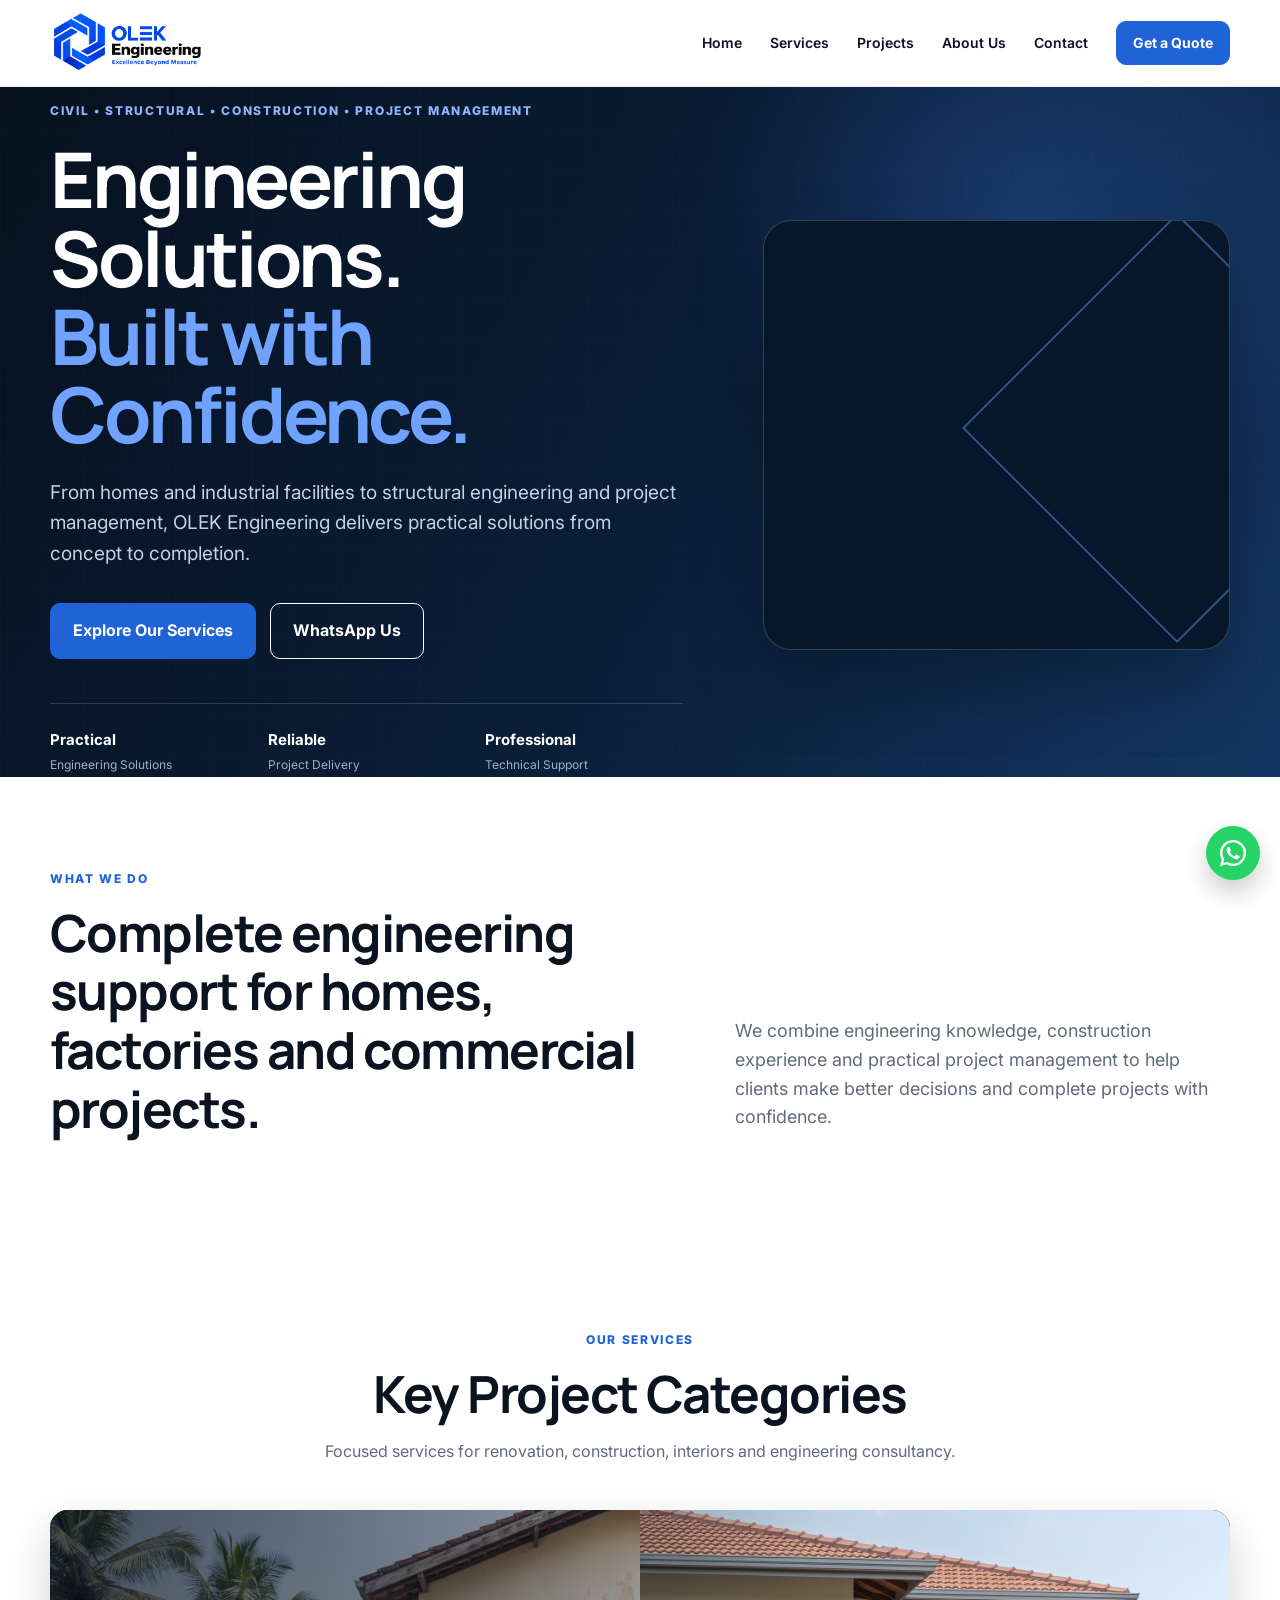
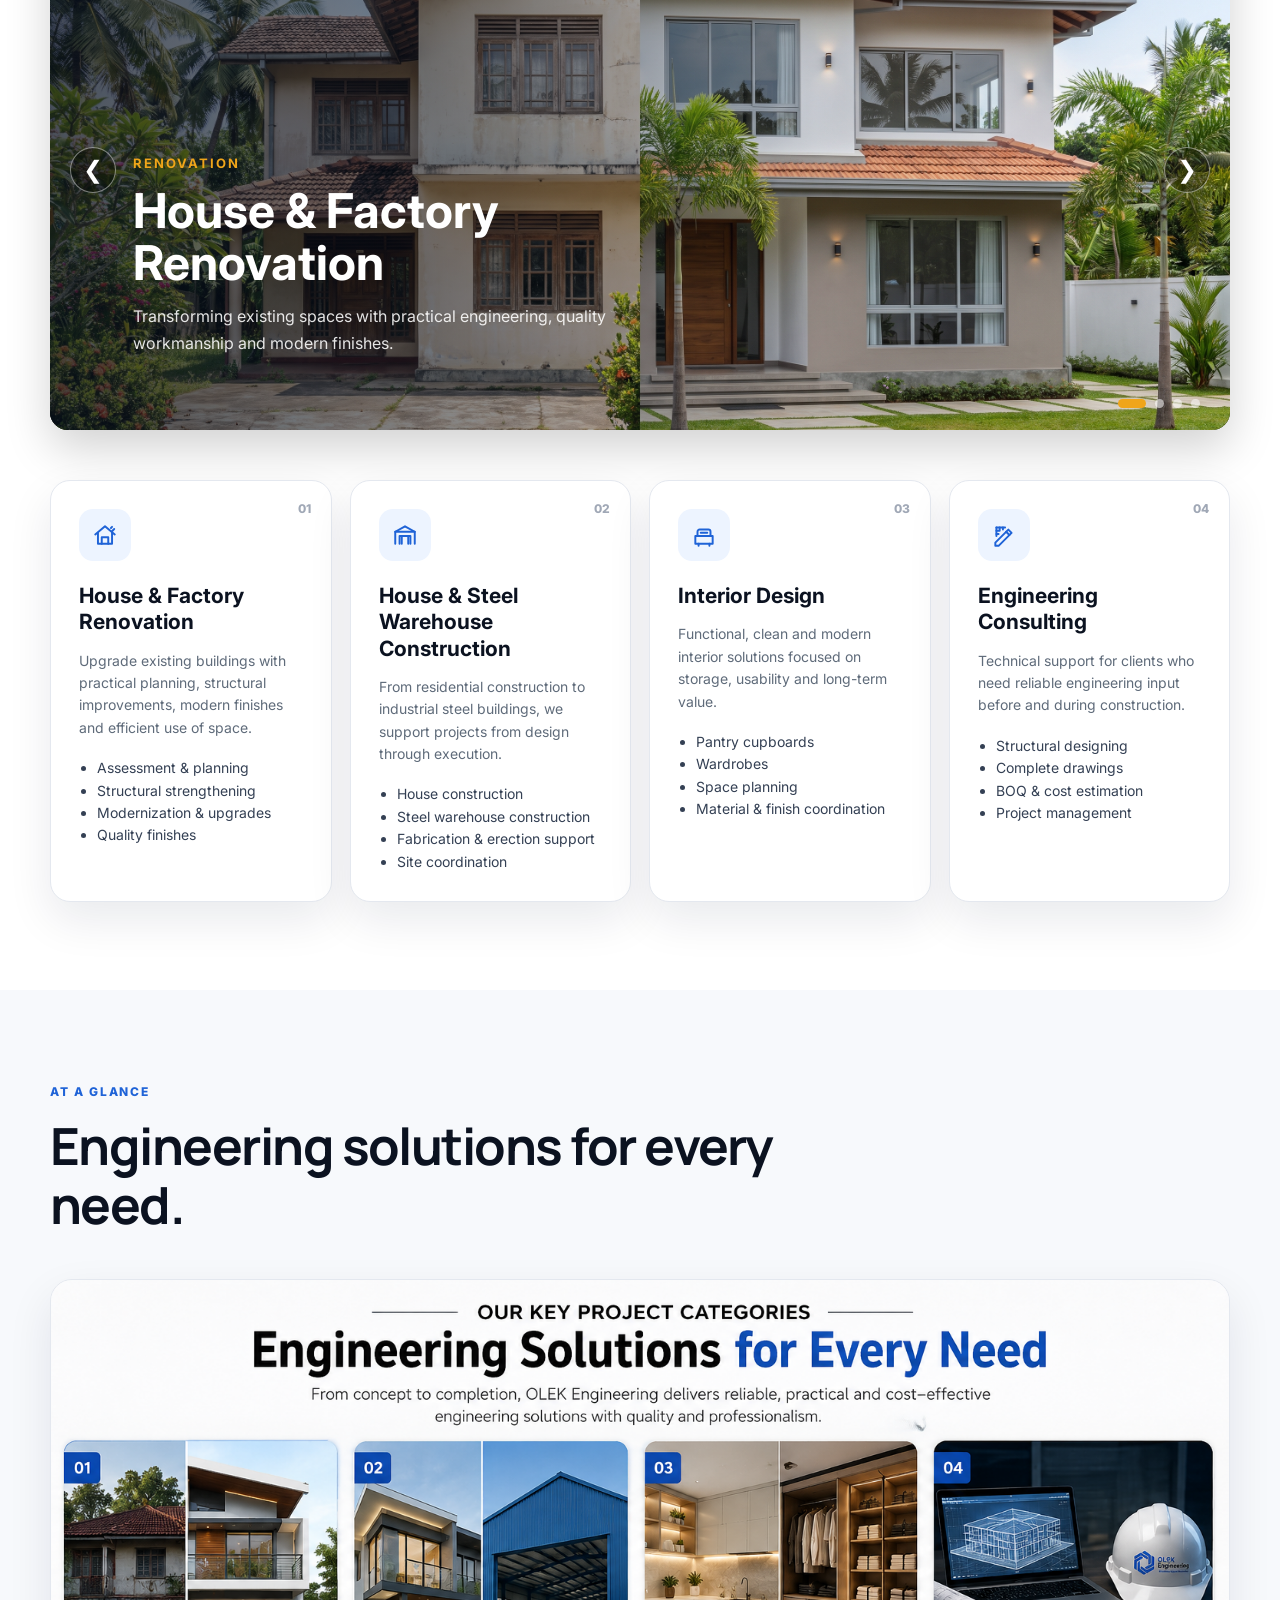
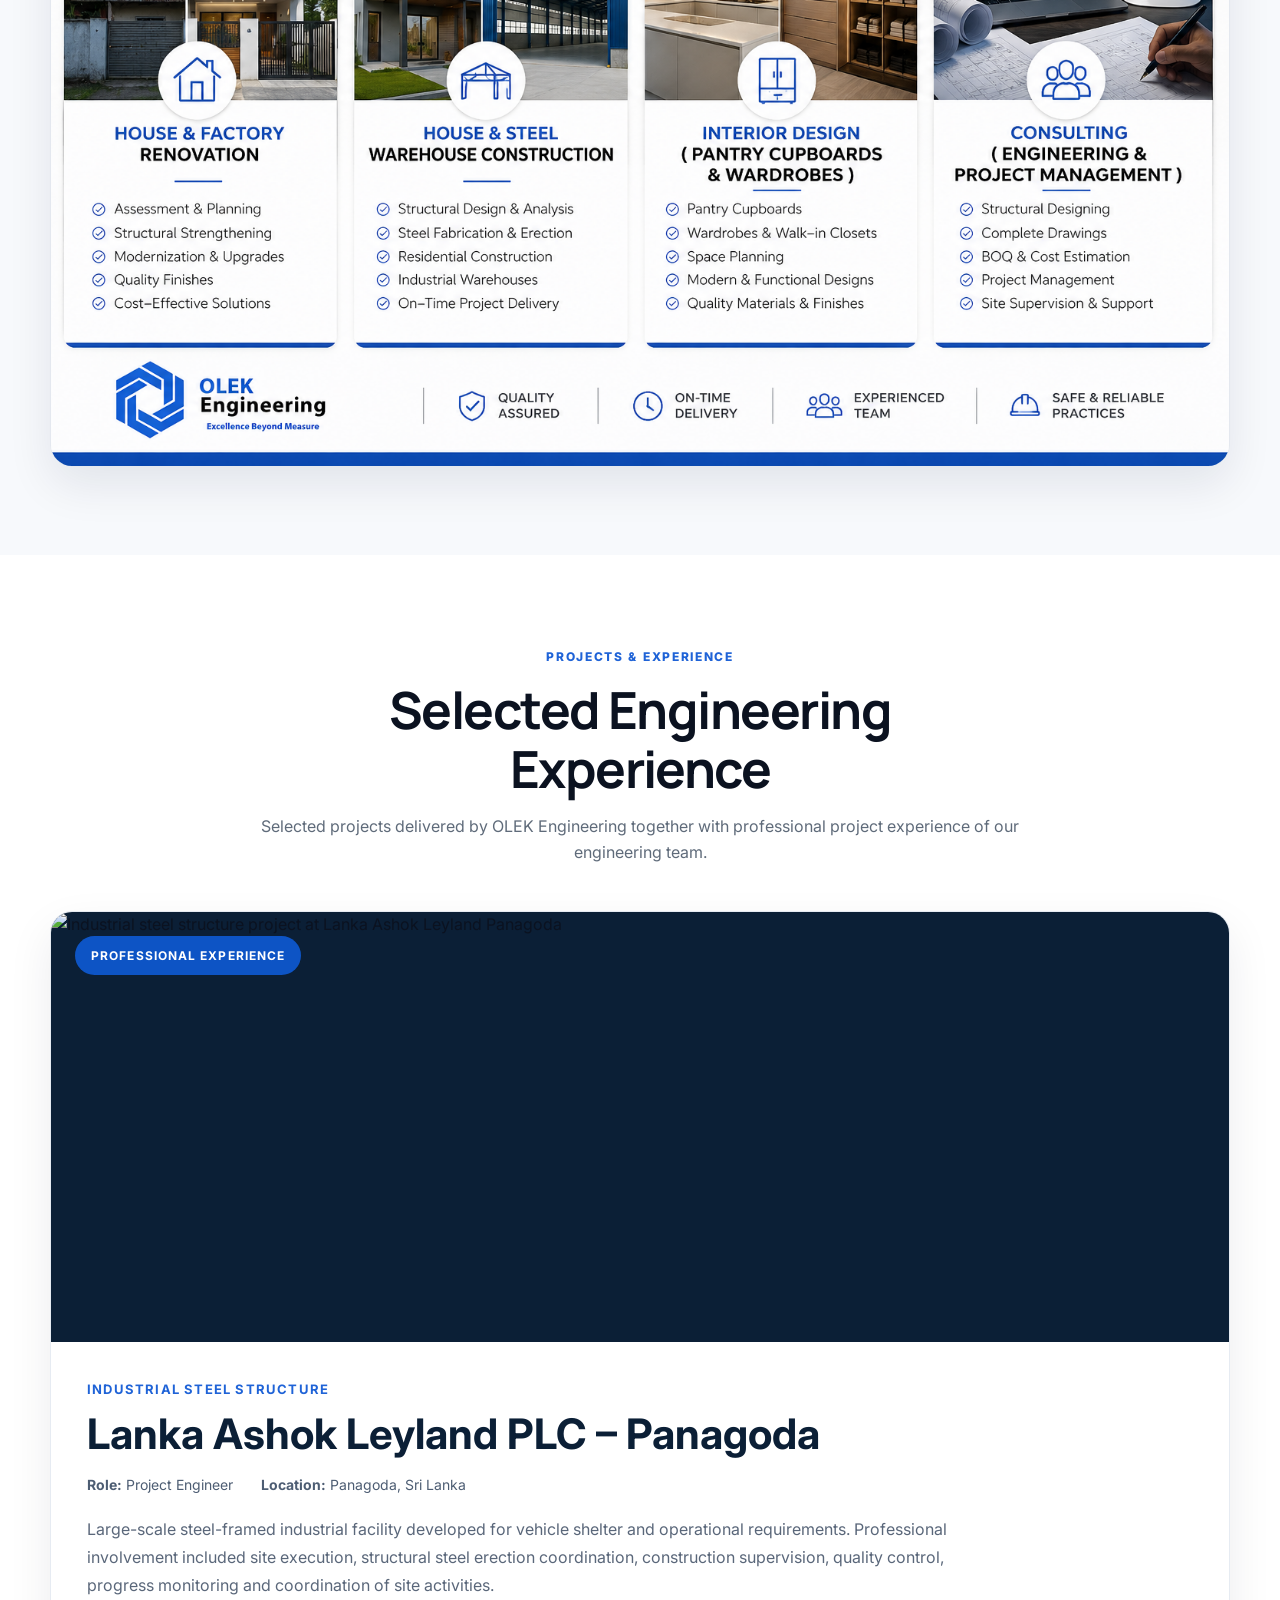
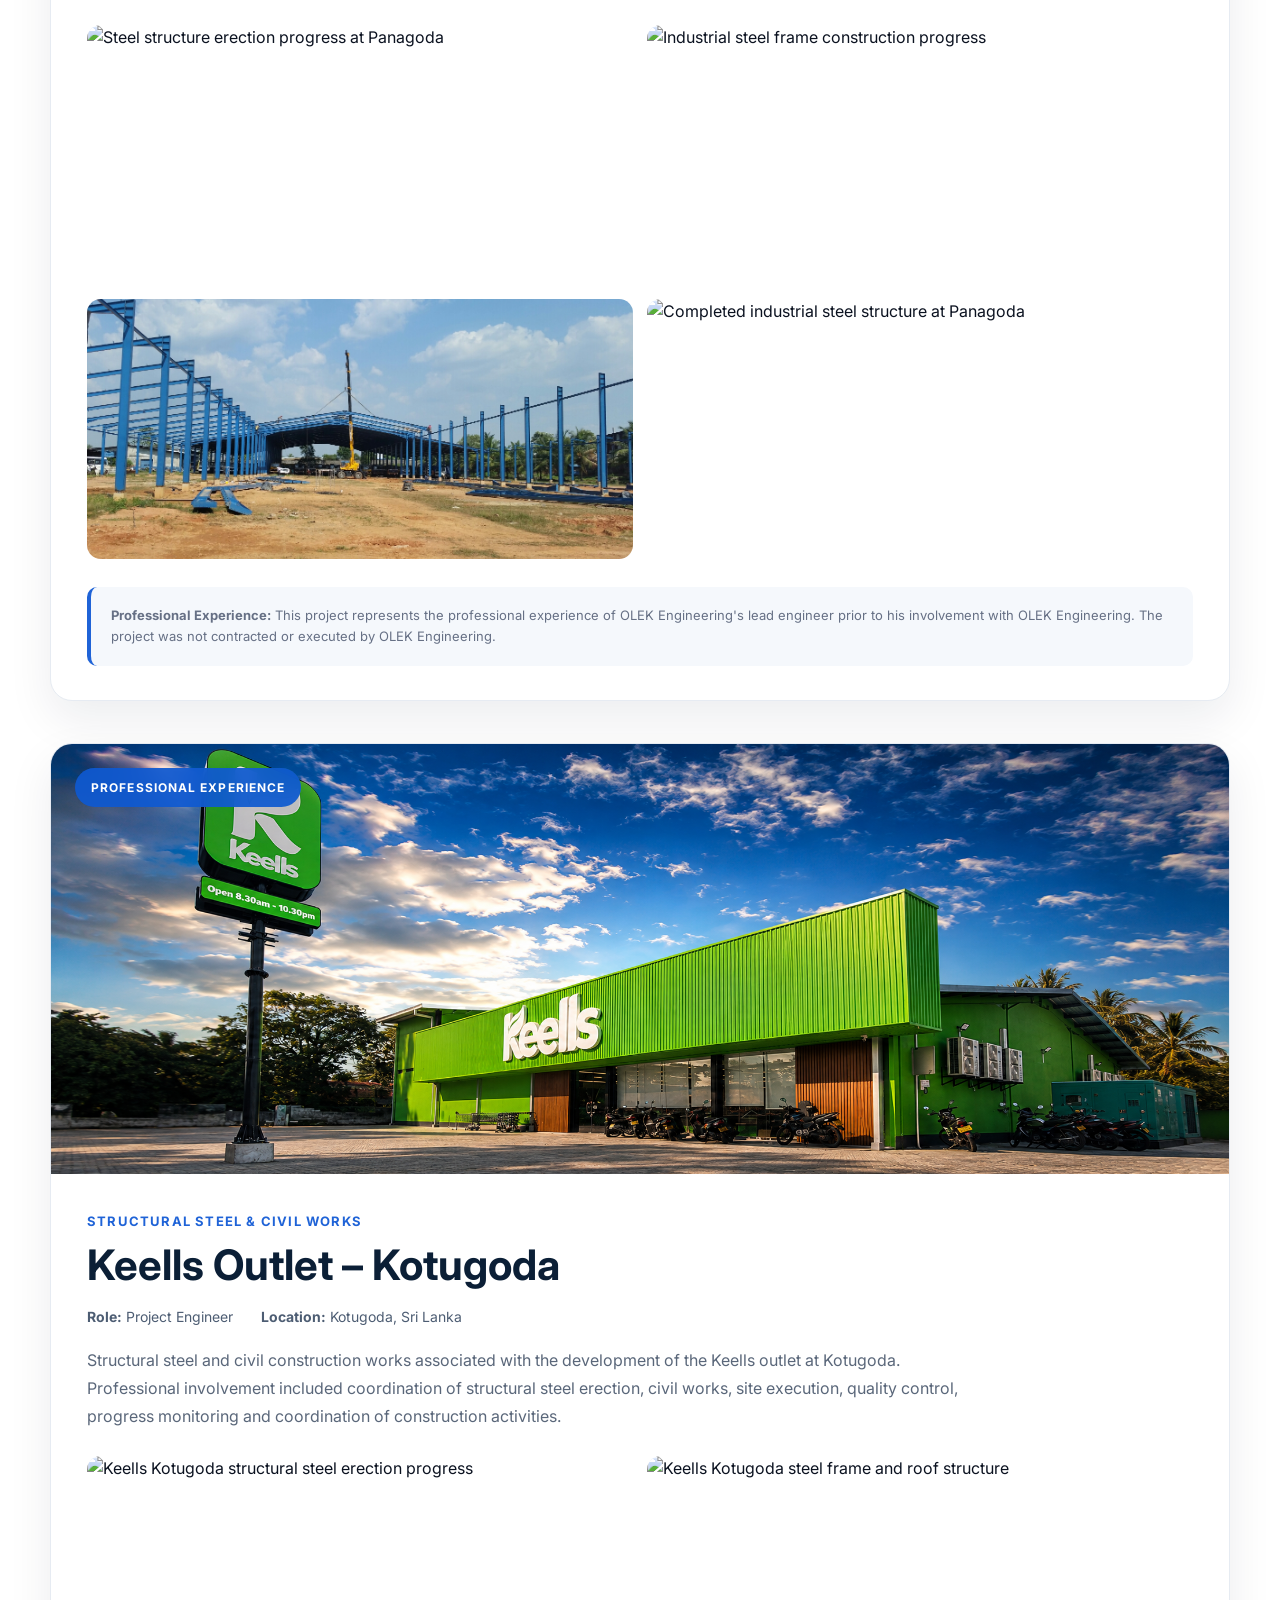
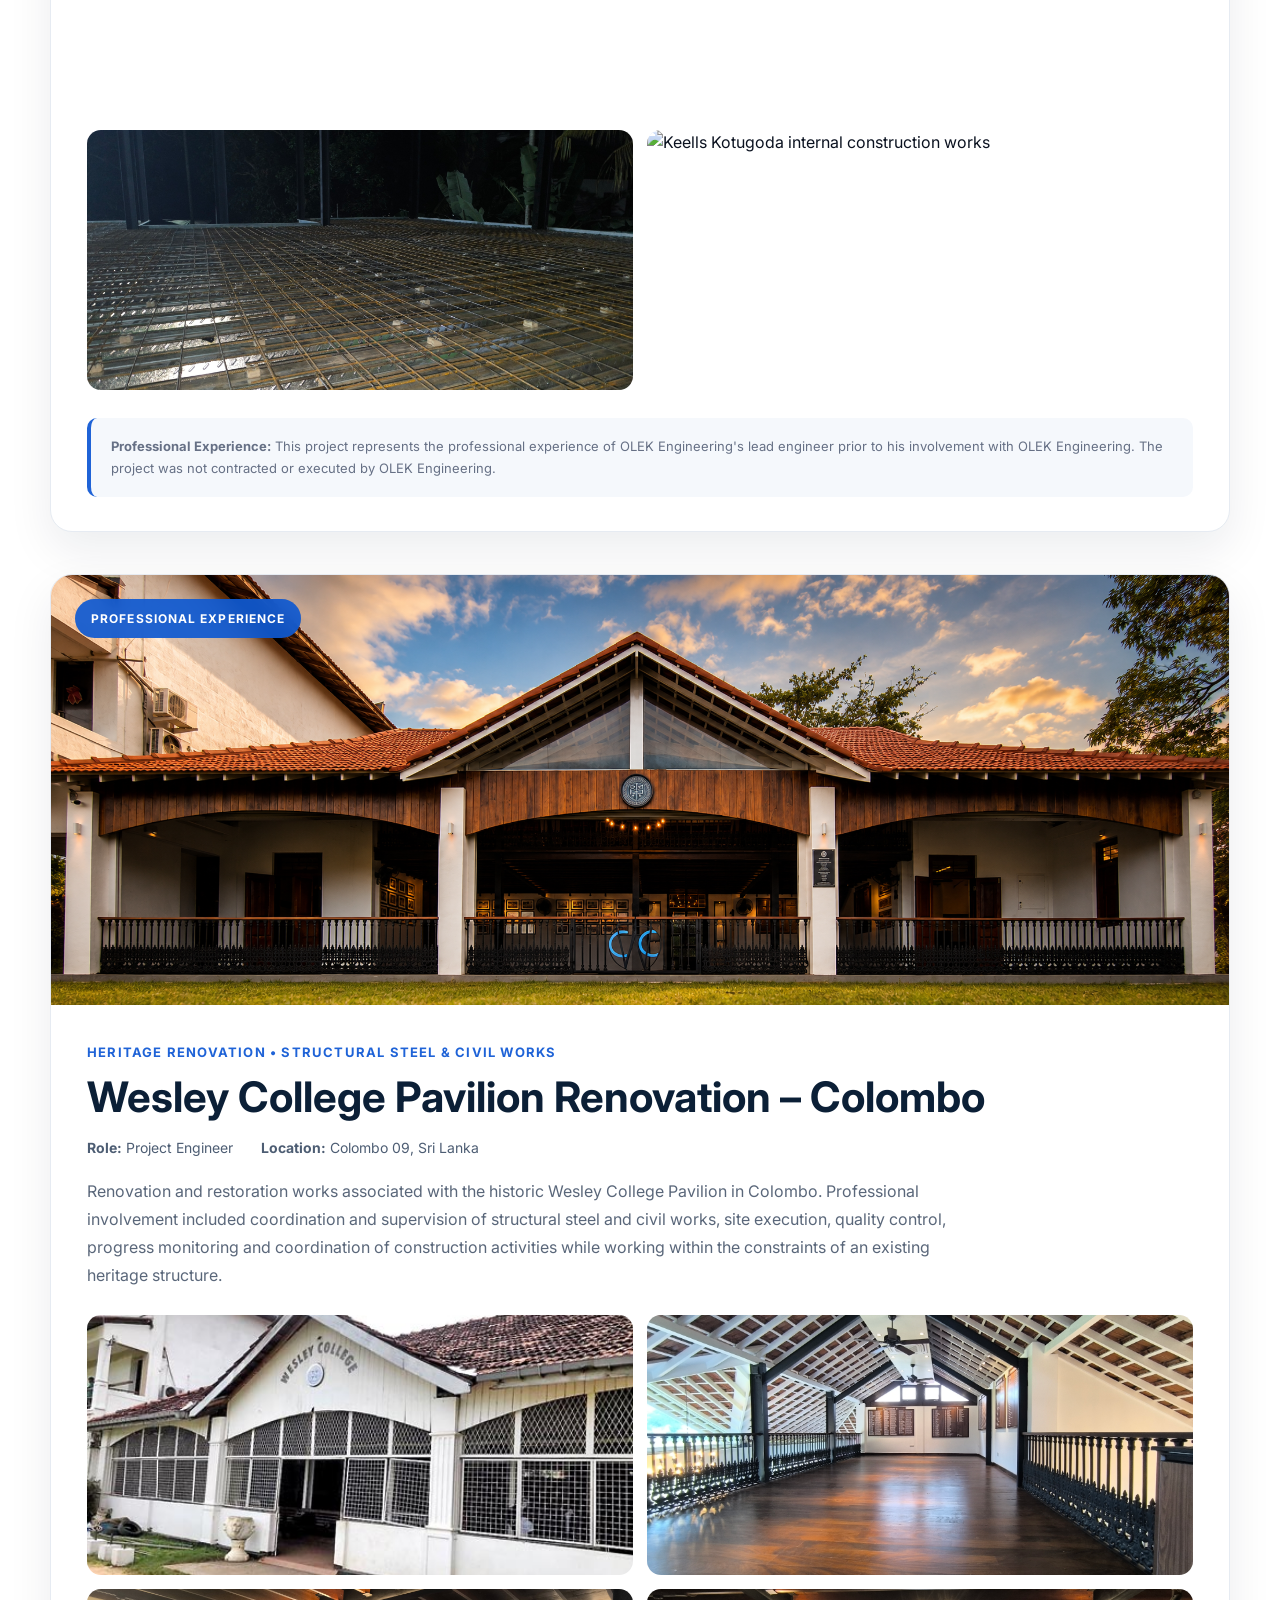
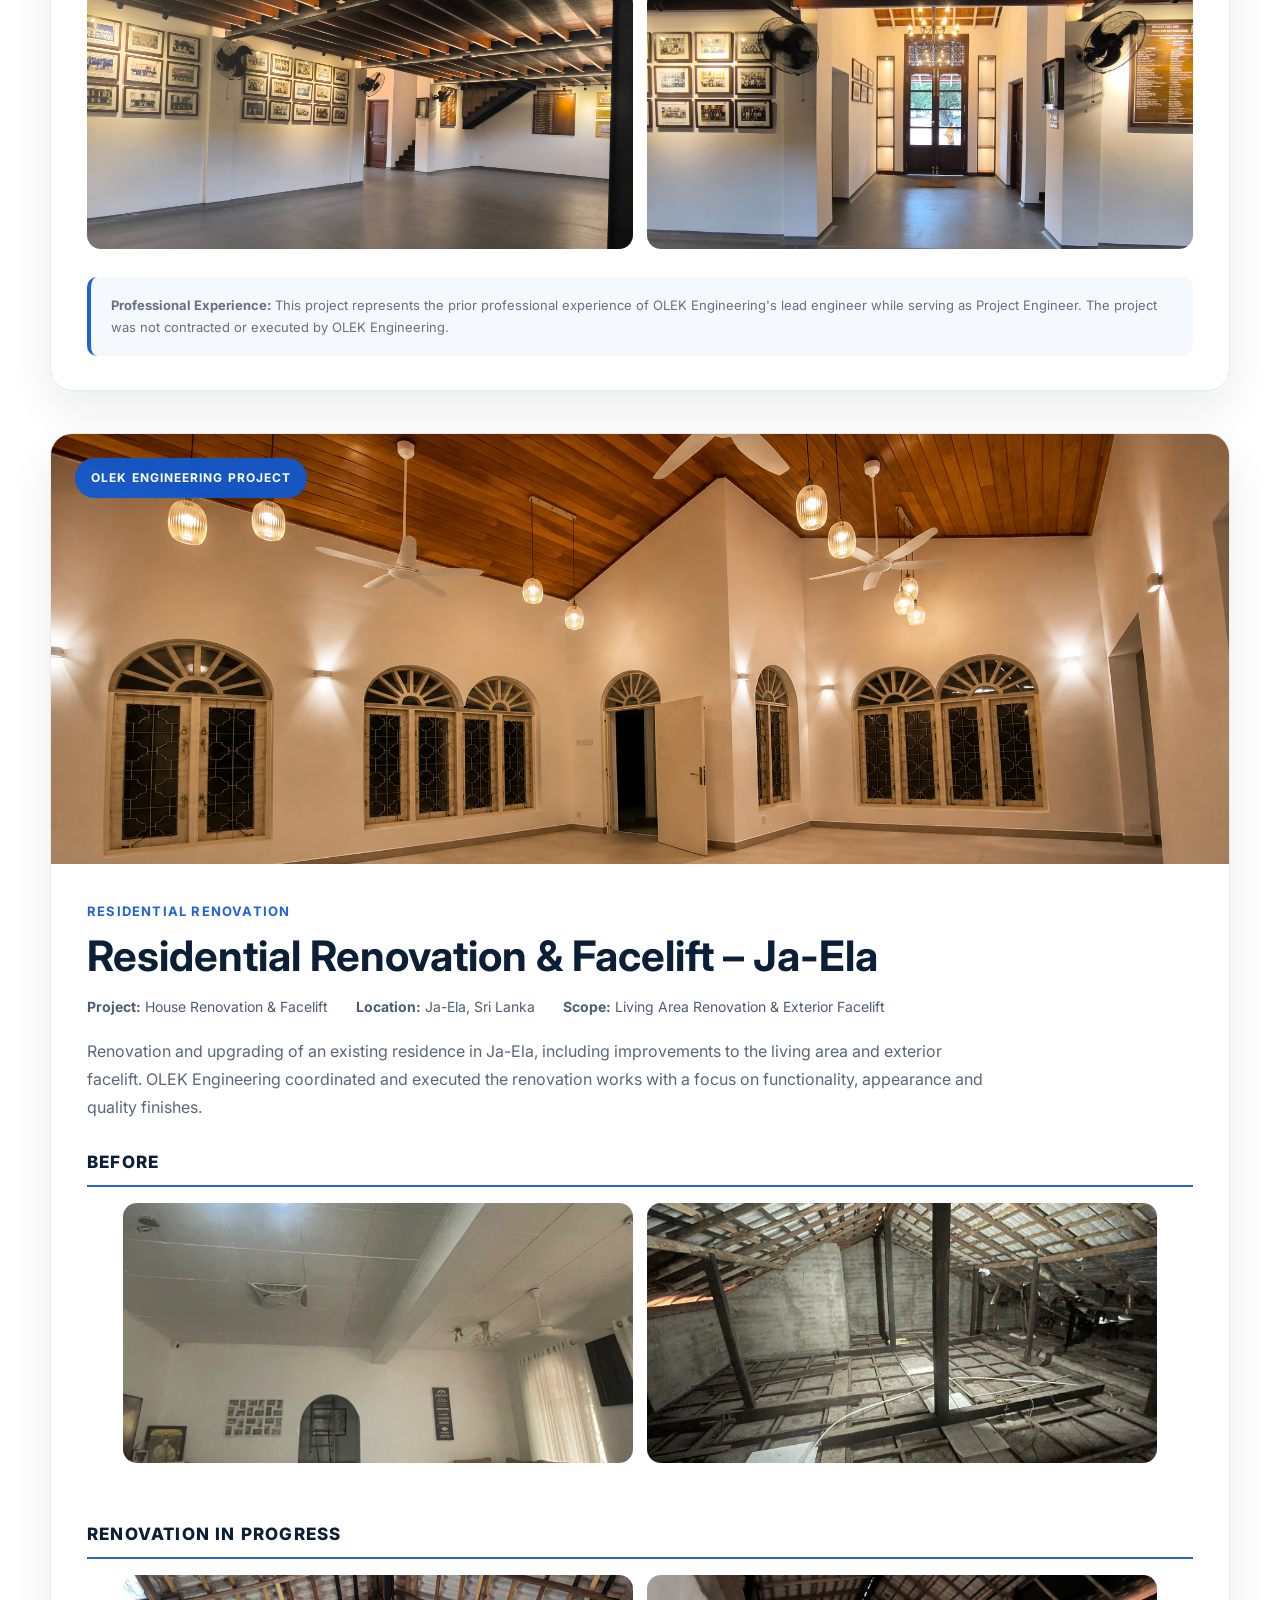
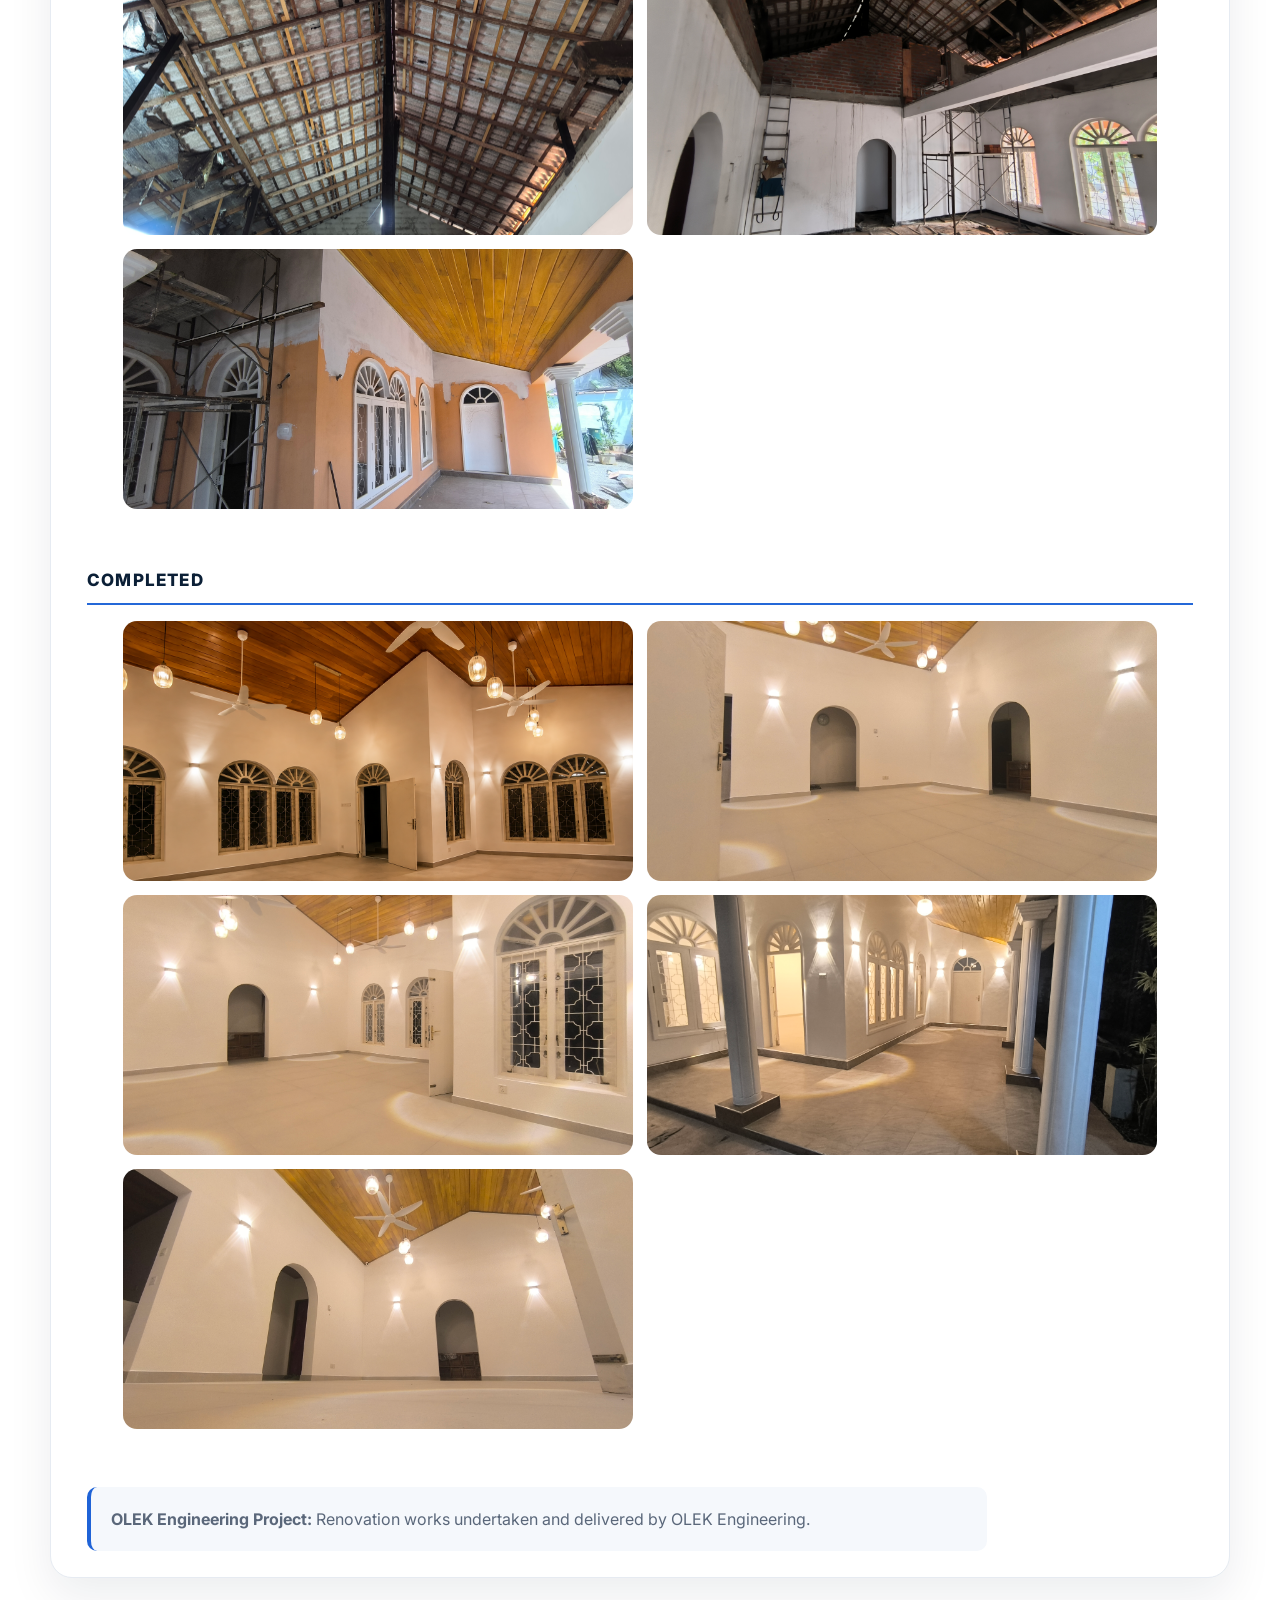
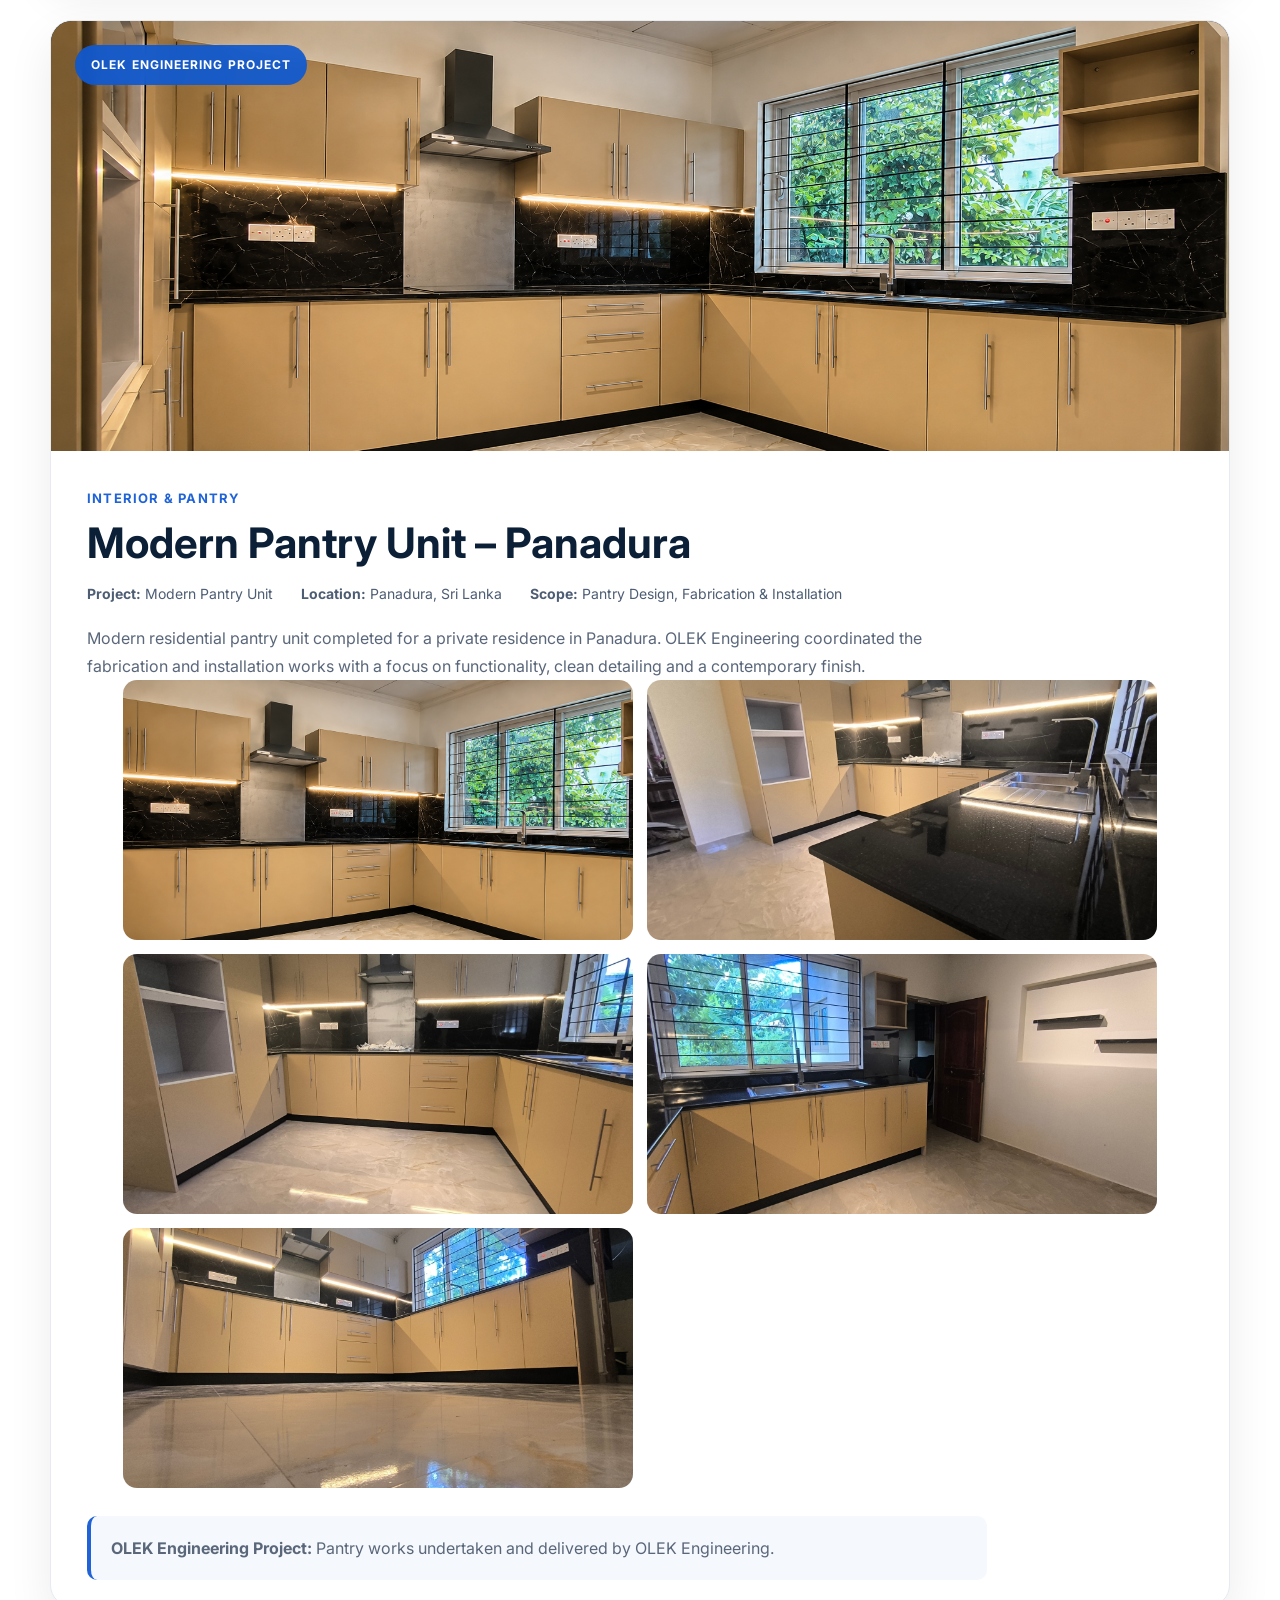
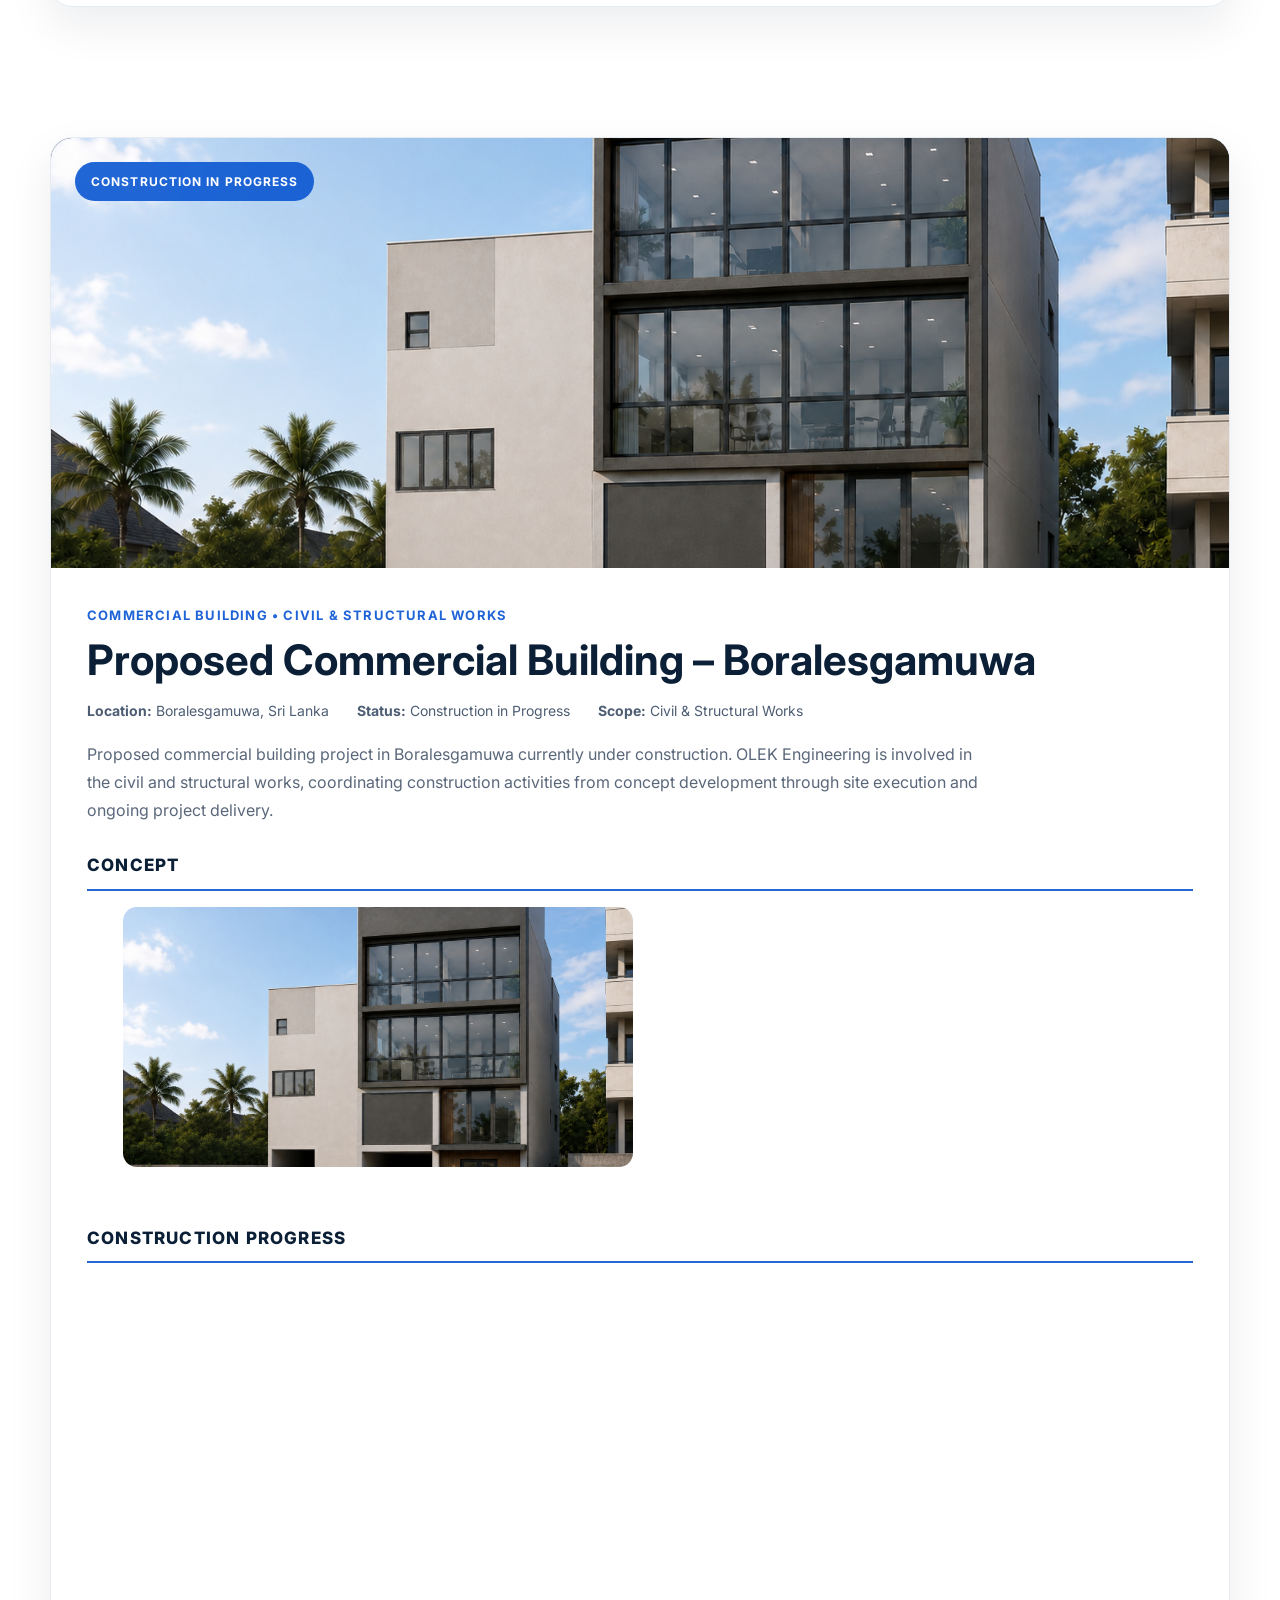
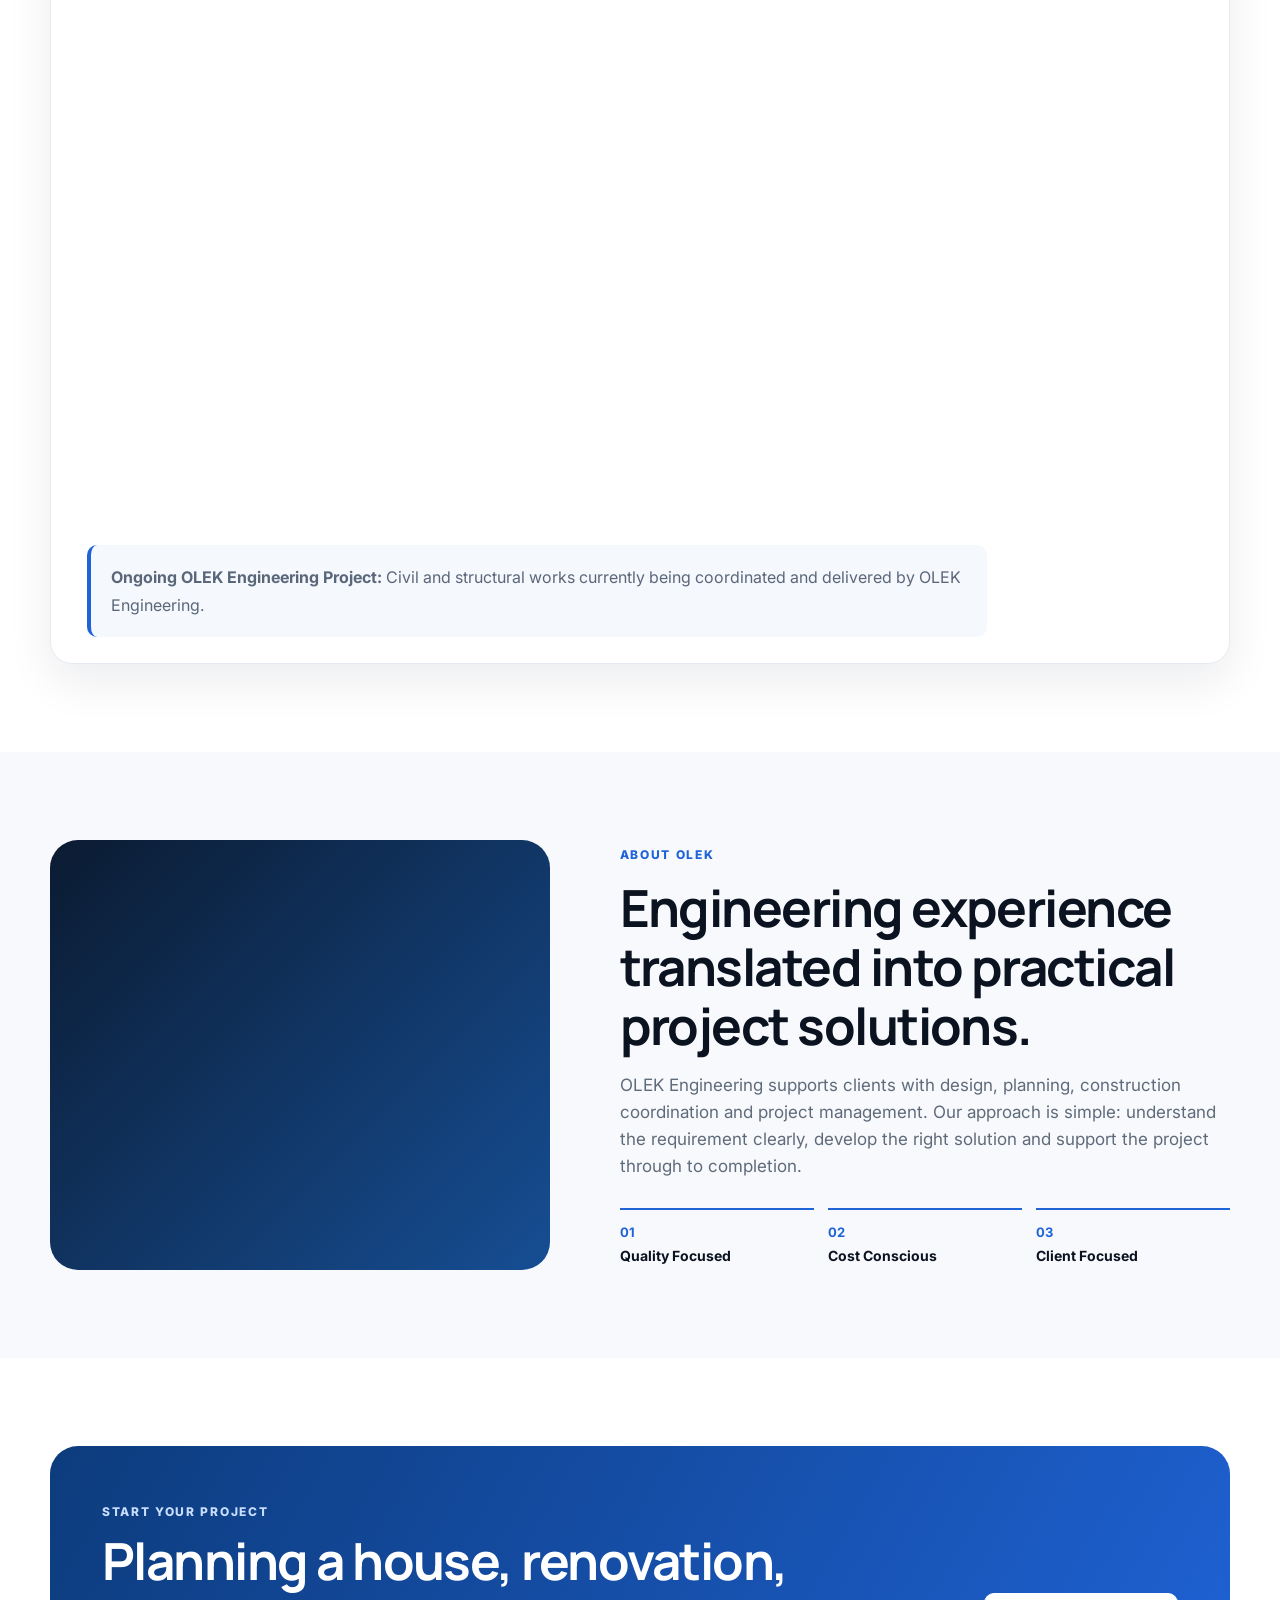
==== commit ffaa8923: "Improve homepage SEO title and description" ====
--- a/index.html
+++ b/index.html
@@ -4,8 +4,9 @@
   <link rel="icon" type="image/png" sizes="48x48" href="/favicon.png">
 <link rel="shortcut icon" type="image/png" href="/favicon.png">
   <meta charset="UTF-8" />
-  <meta name="viewport" content="width=device-width, initial-scale=1.0" />
-  <meta name="description" content="OLEK Engineering provides house and factory renovation, residential and steel warehouse construction, interior design, structural engineering, complete drawings, BOQs and project management in Sri Lanka.">
+ <meta name="description" content="OLEK Engineering provides structural engineering, steel building construction, house and factory renovation, civil construction and project management services in Sri Lanka.">
+
+<title>OLEK Engineering | Structural, Steel & Civil Engineering Sri Lanka</title>
   <title>OLEK Engineering | Civil, Structural & Steel Construction Sri Lanka</title>
 
   <script type="application/ld+json">
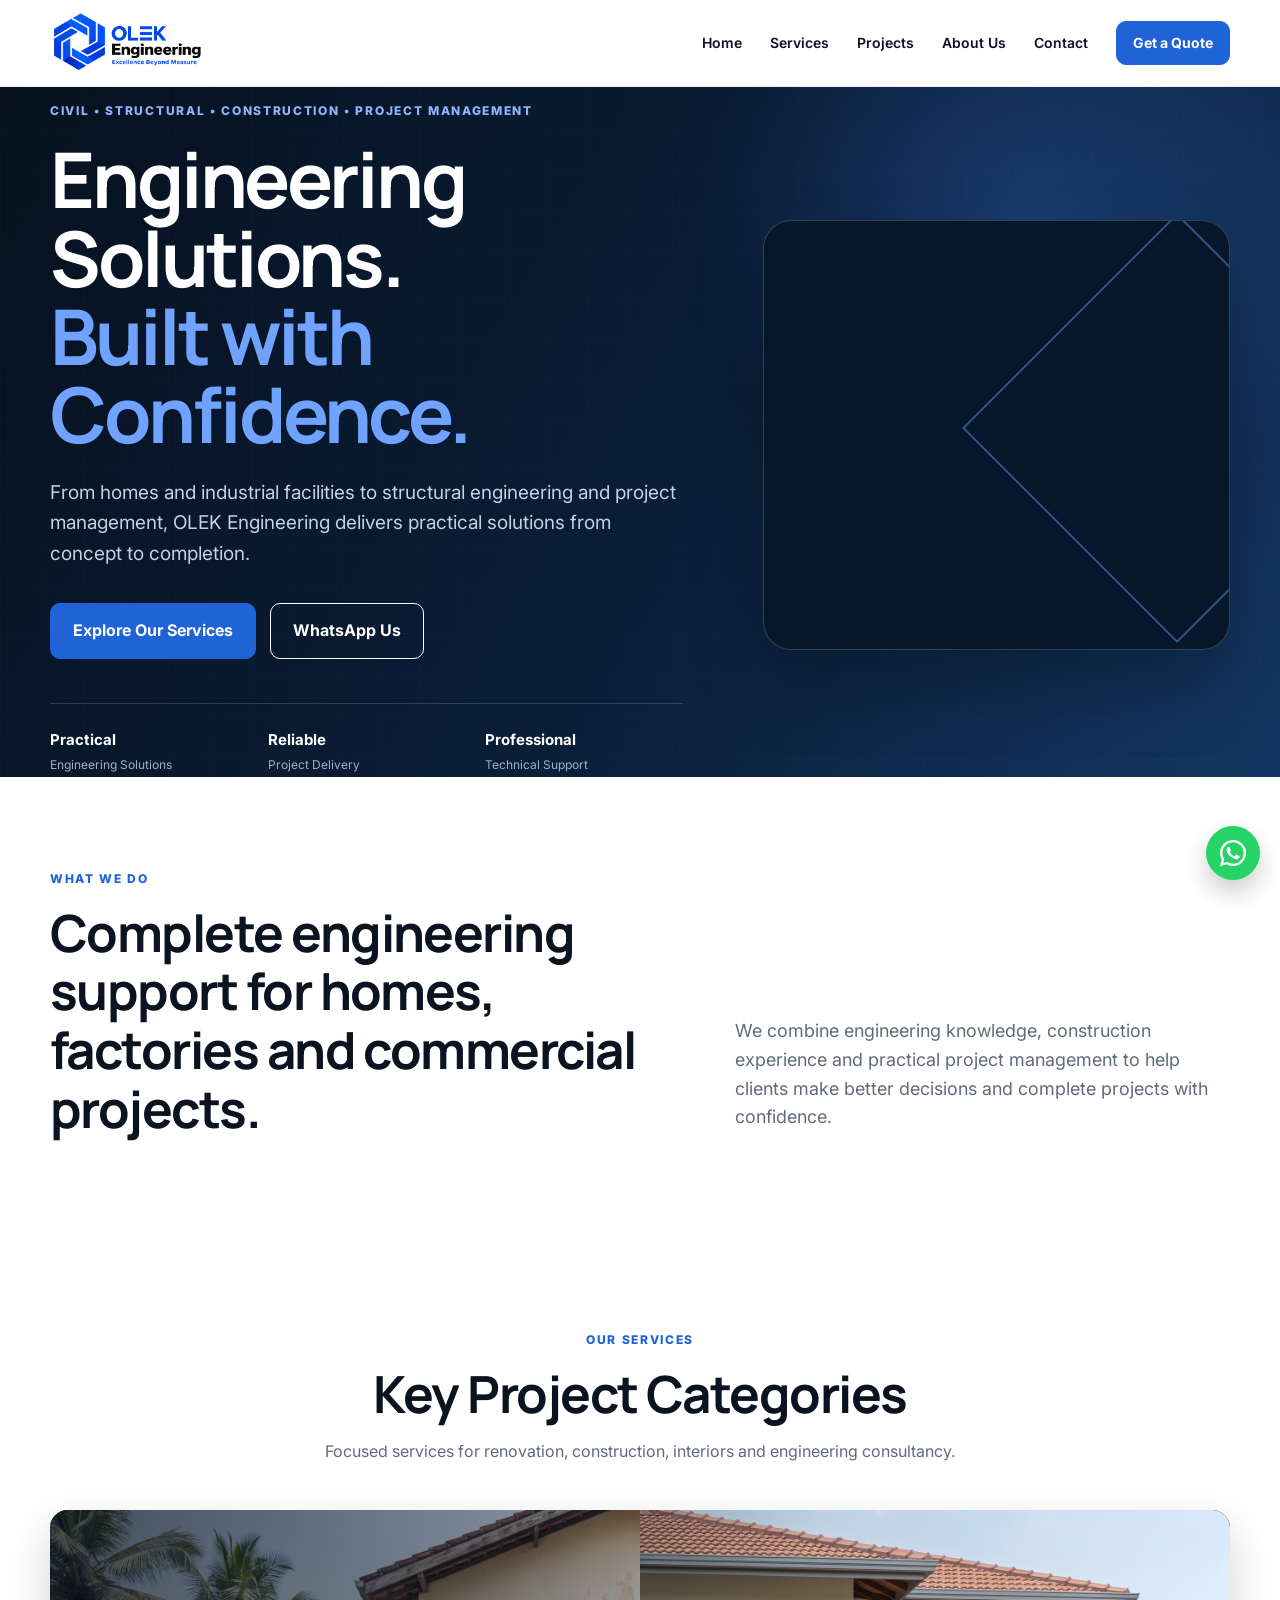
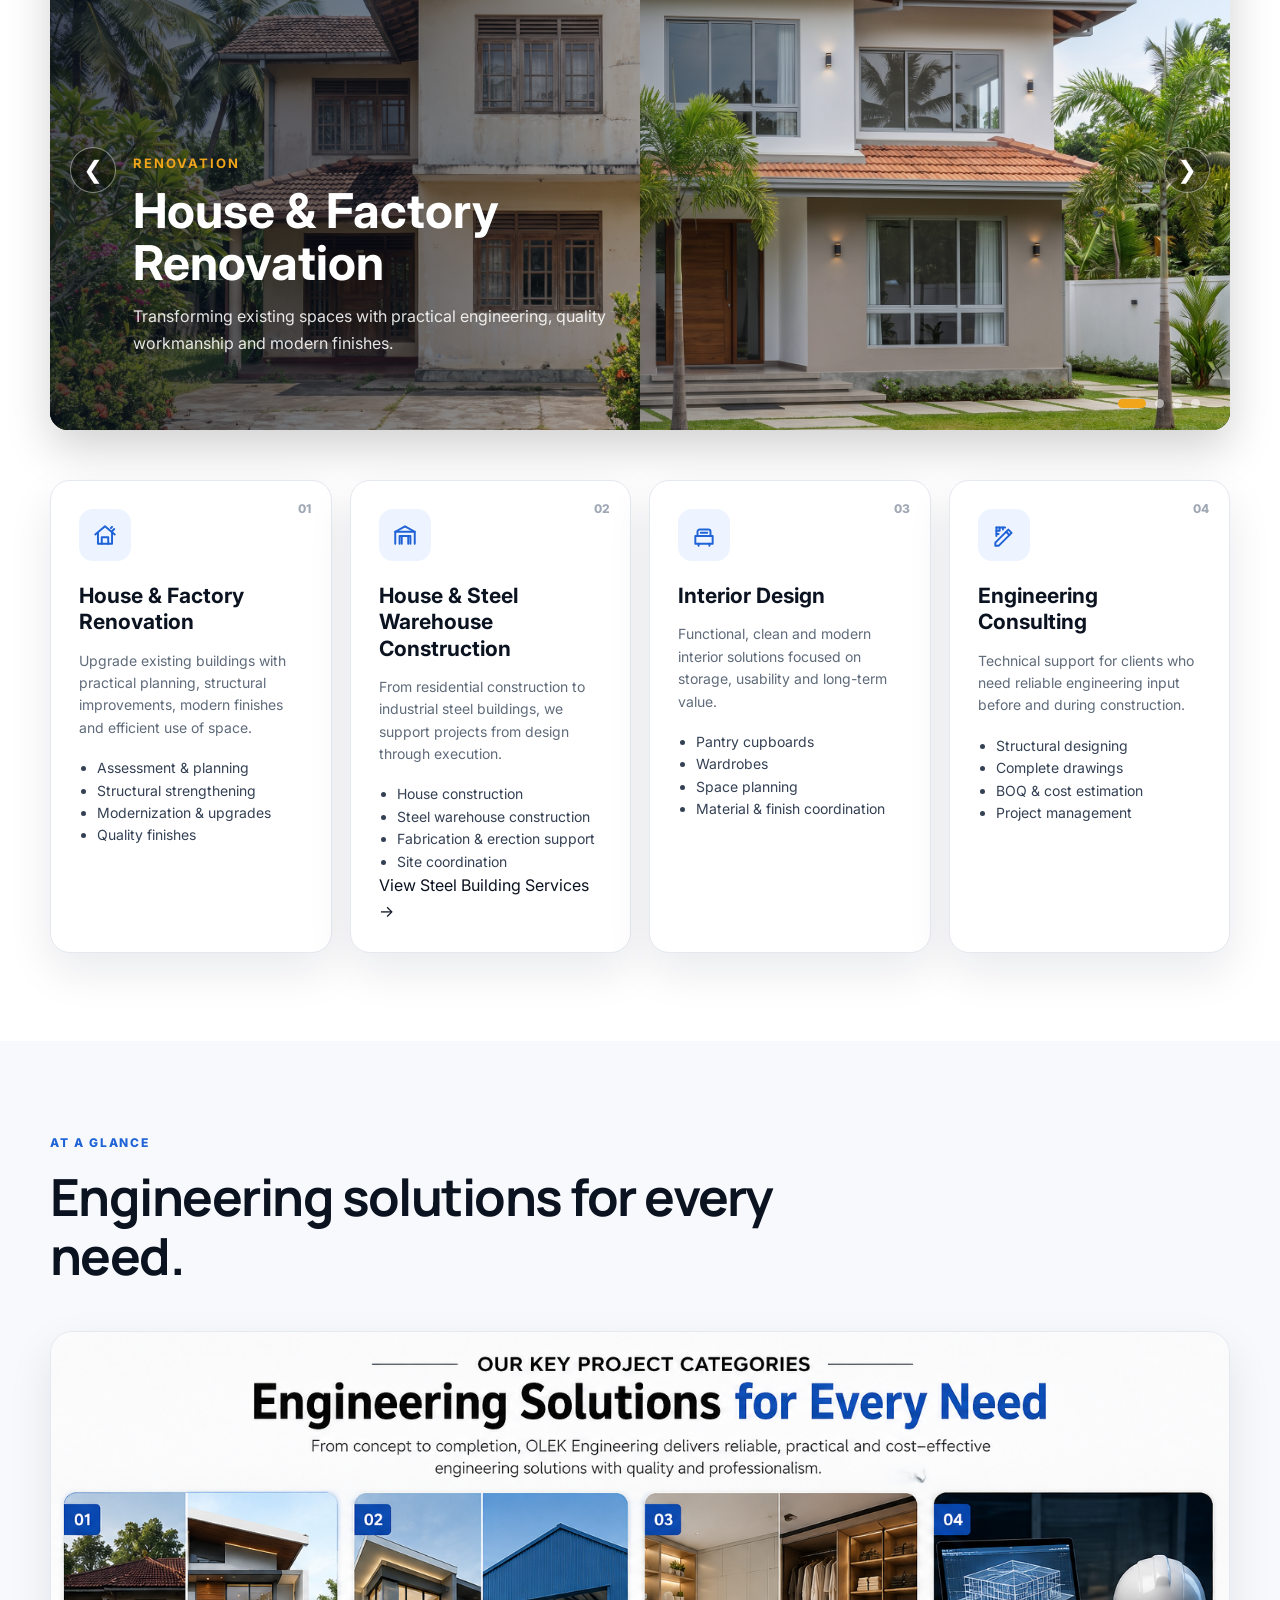
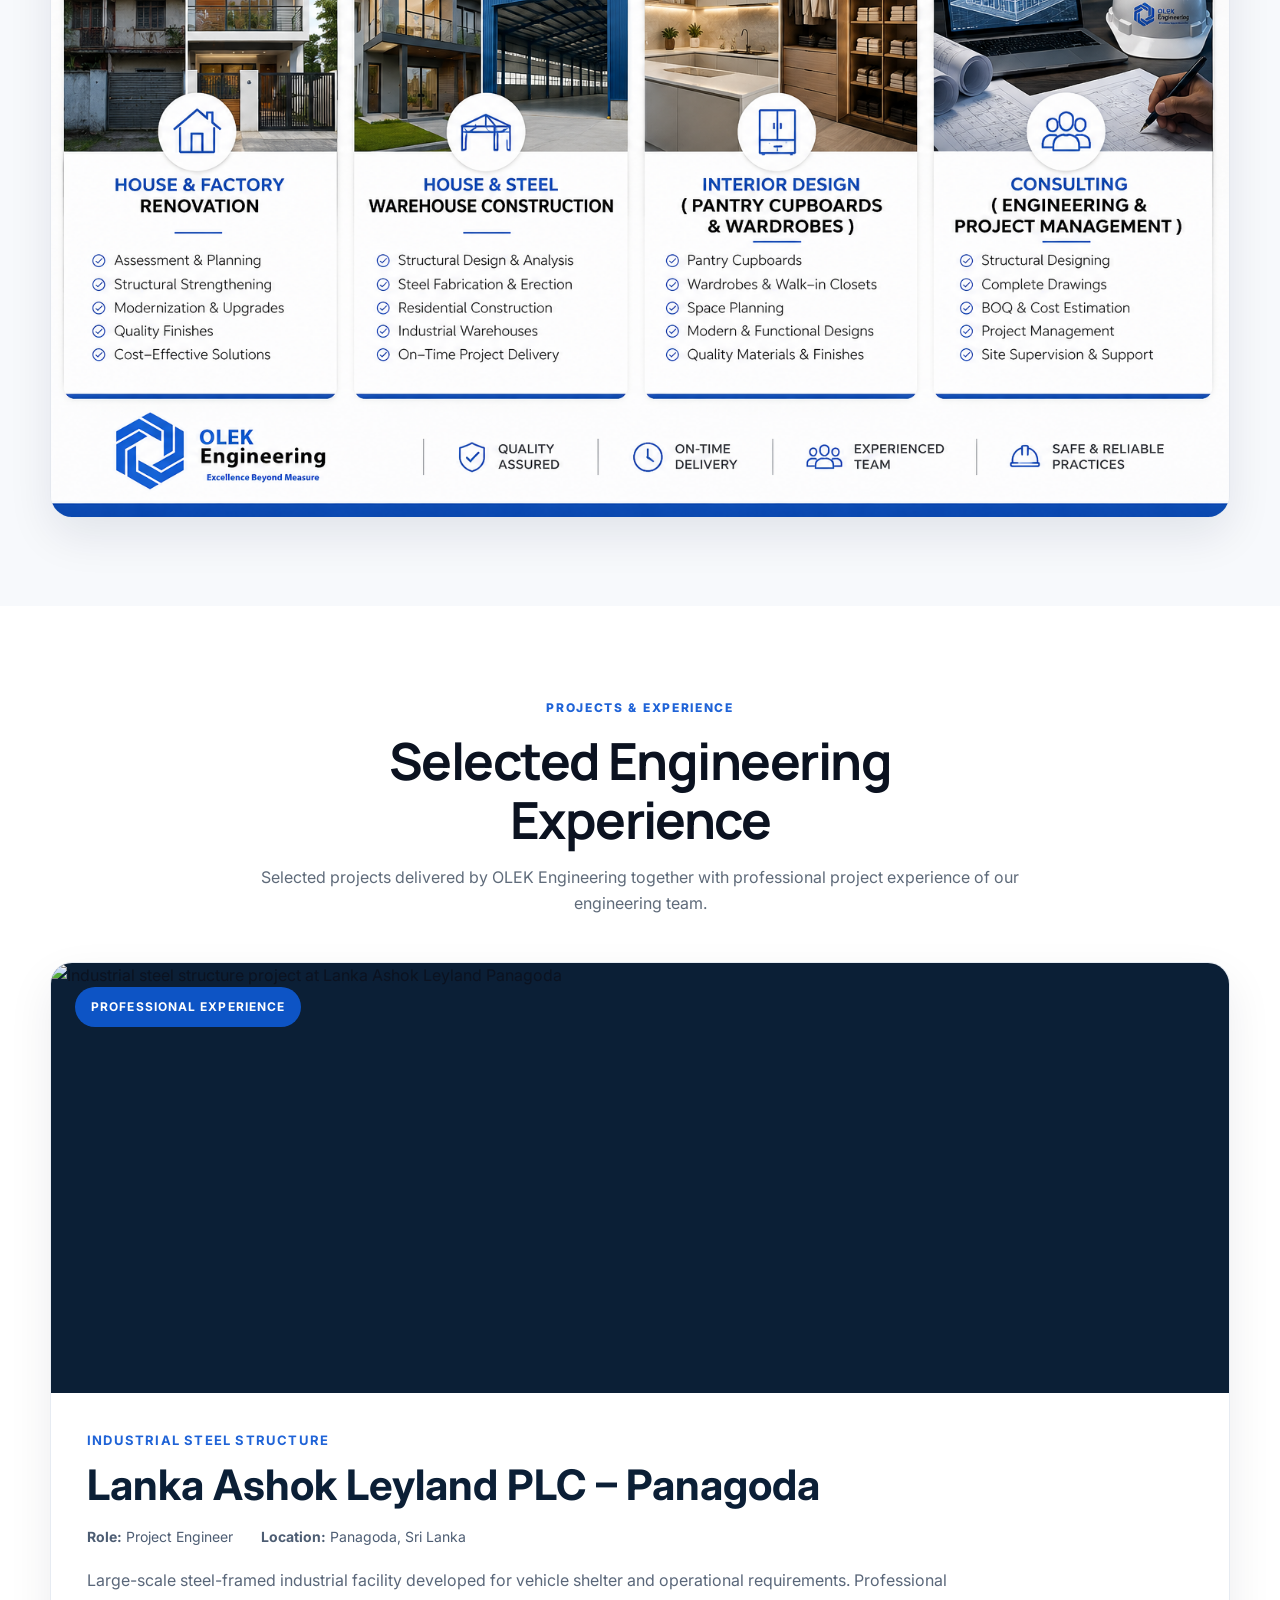
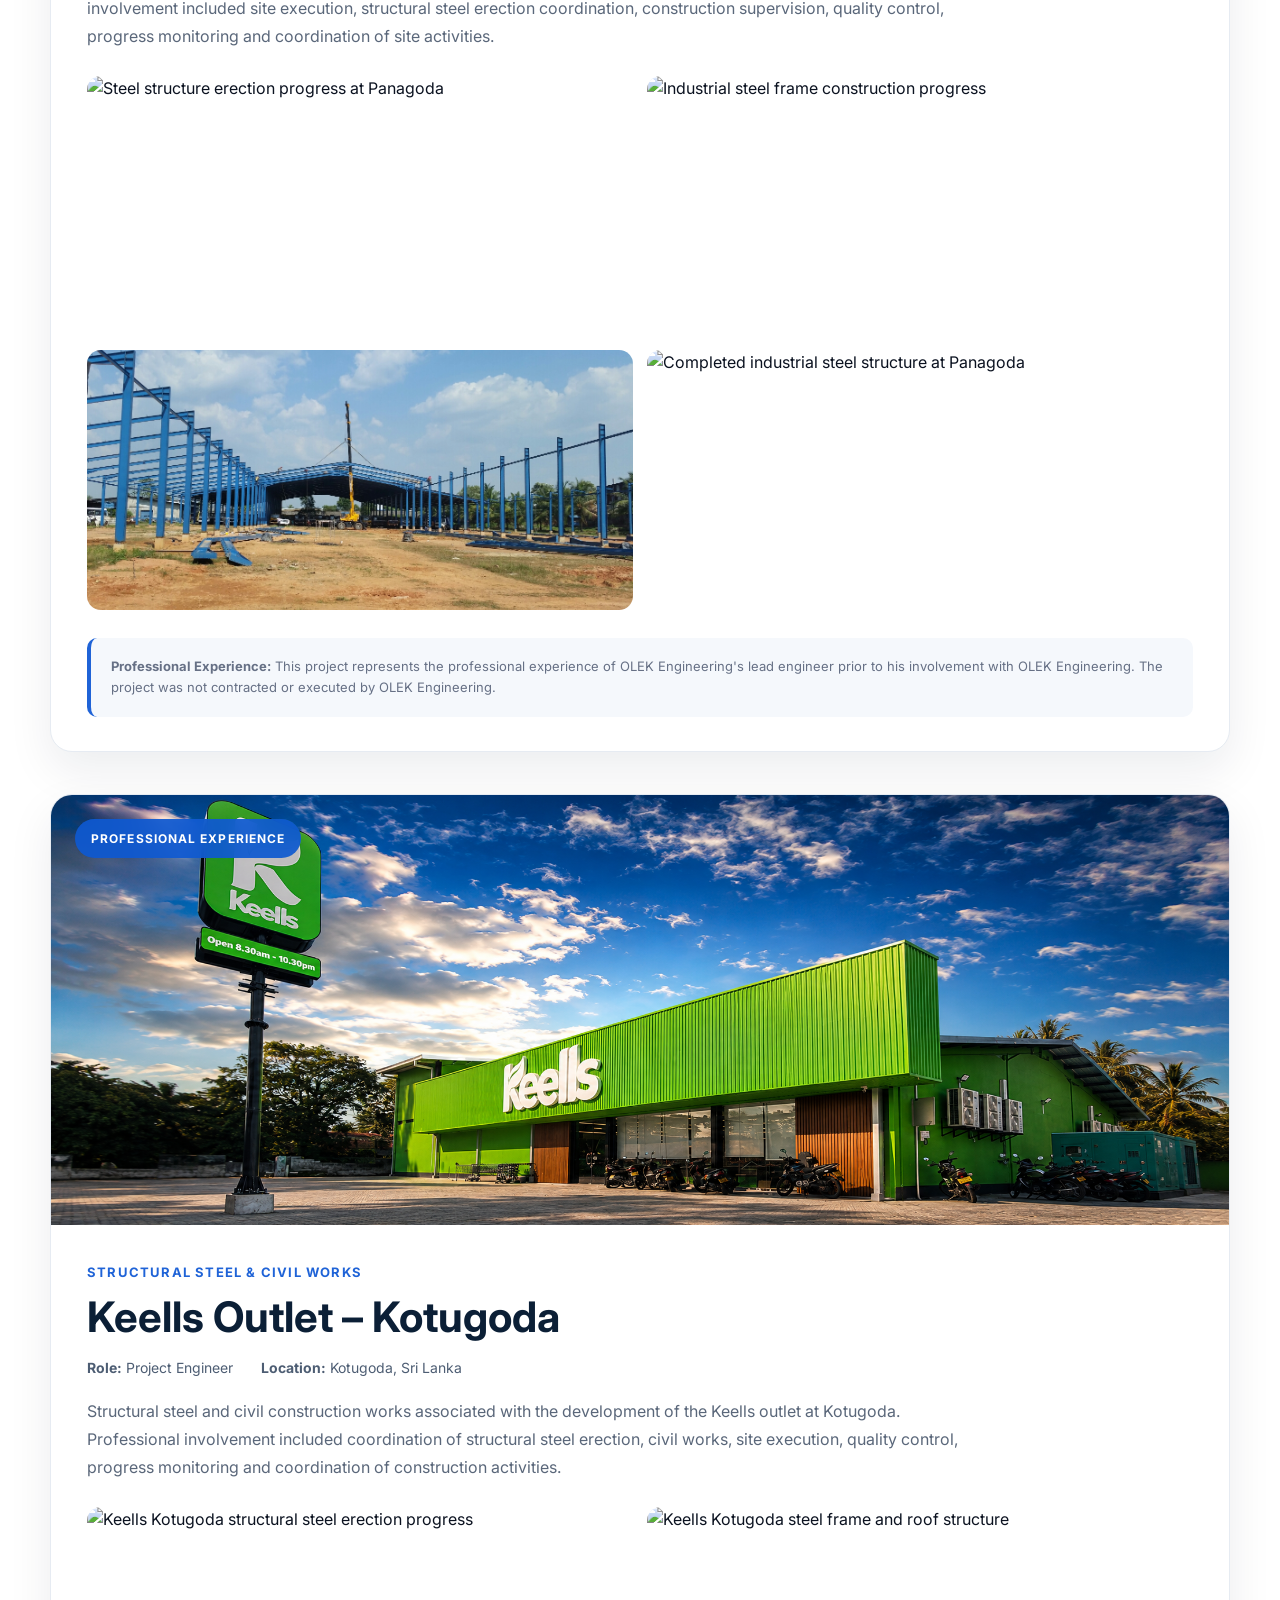
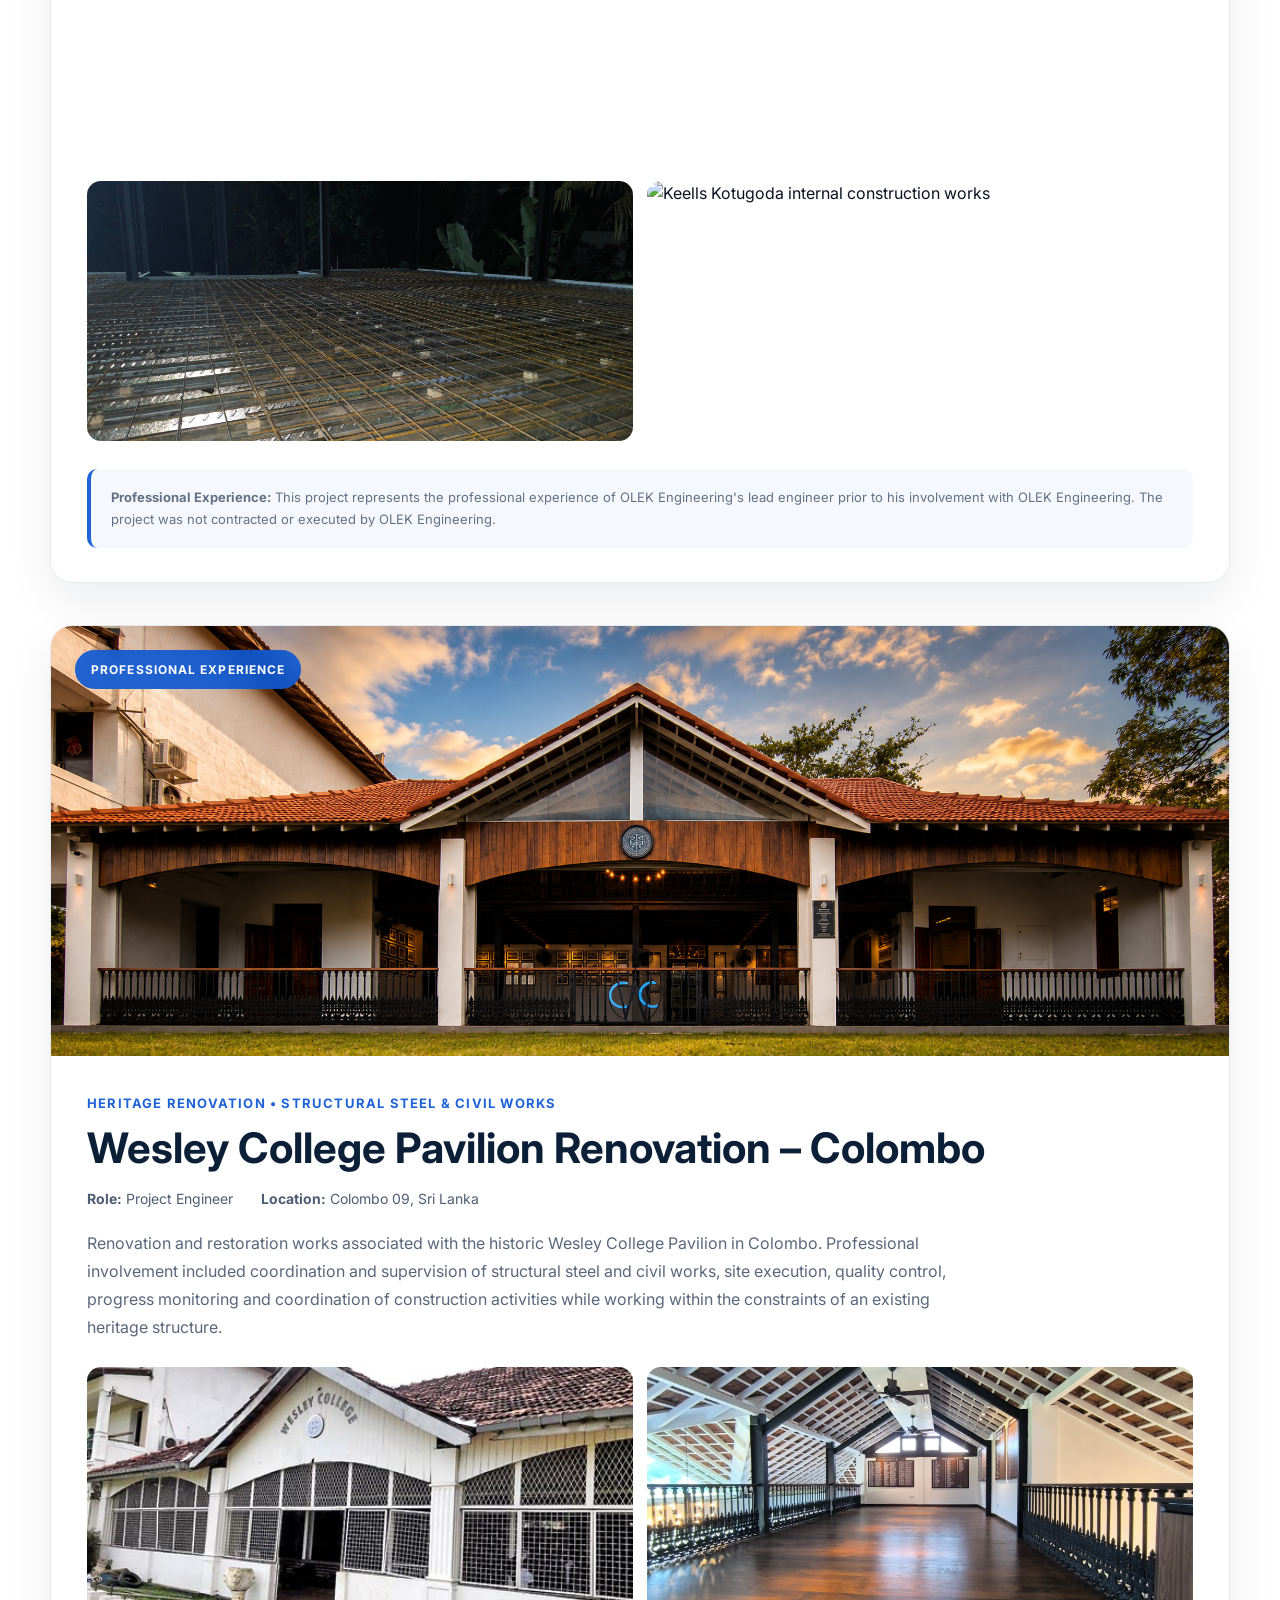
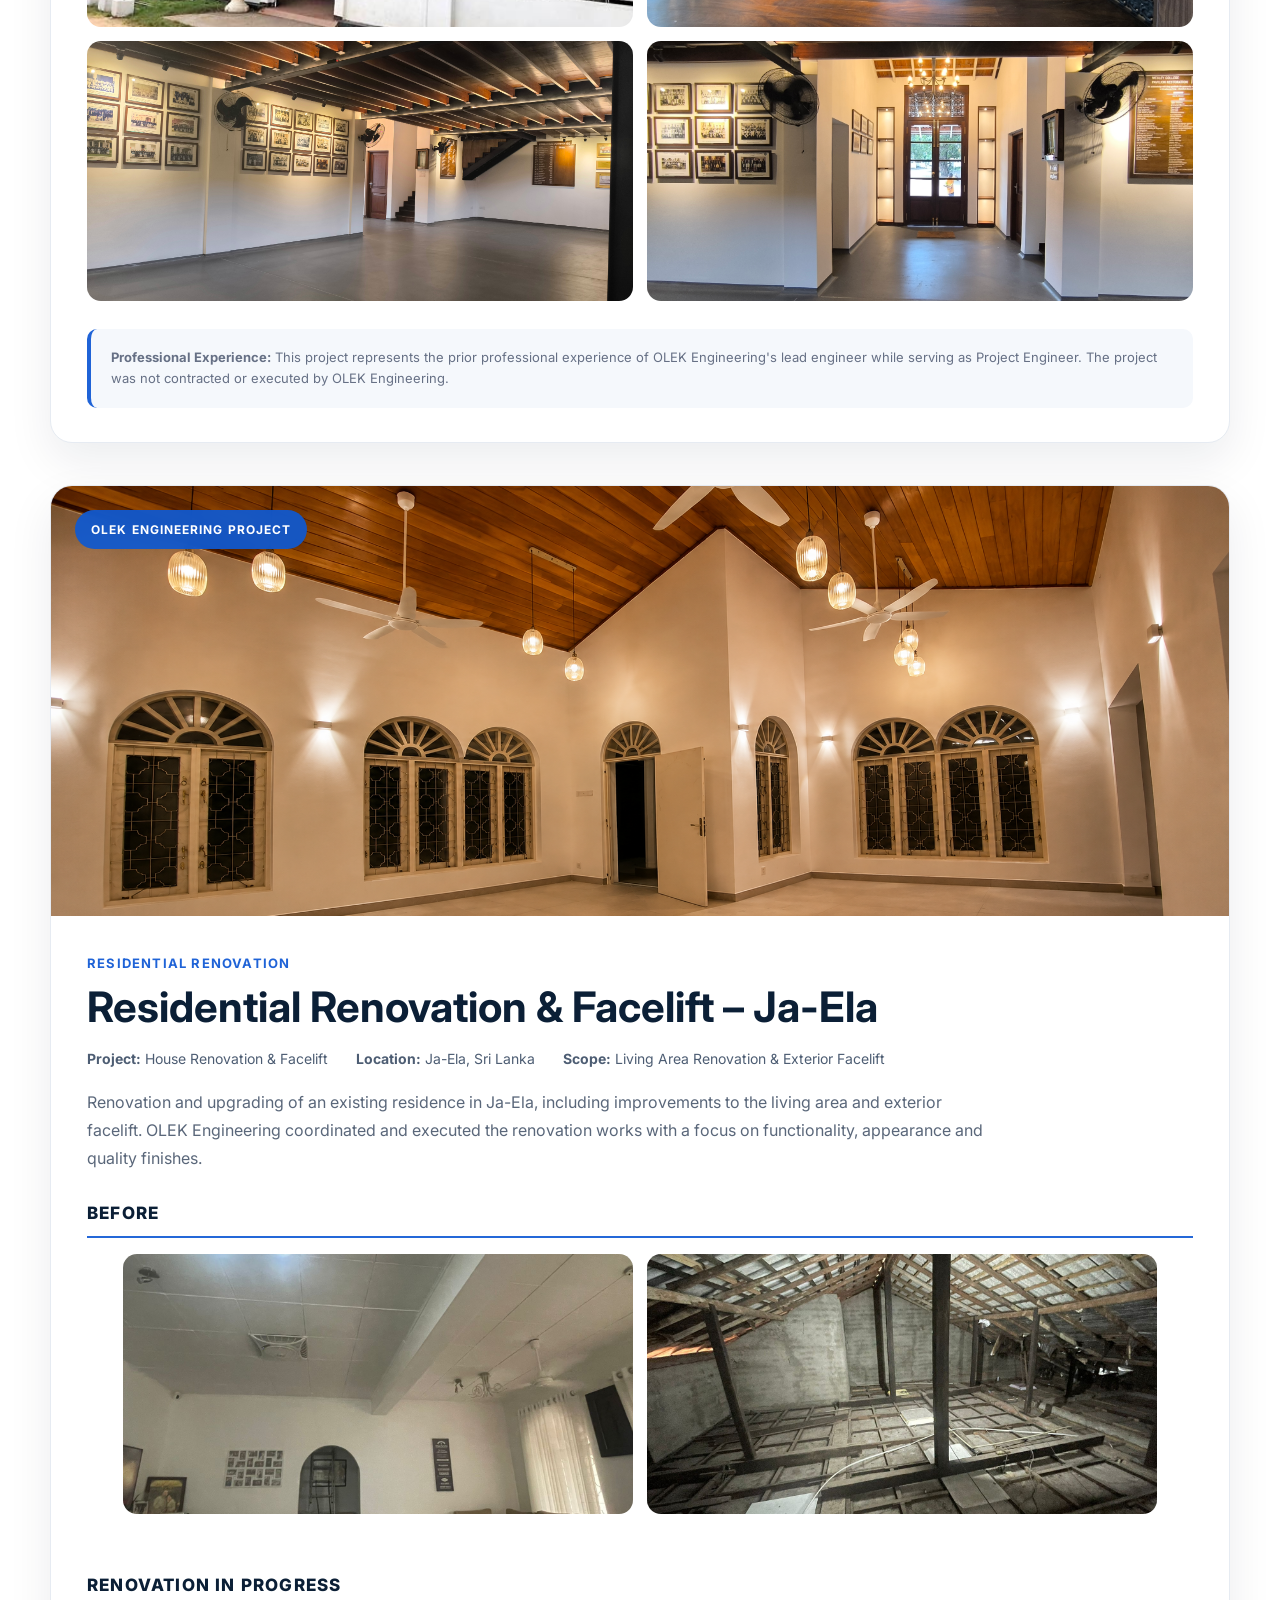
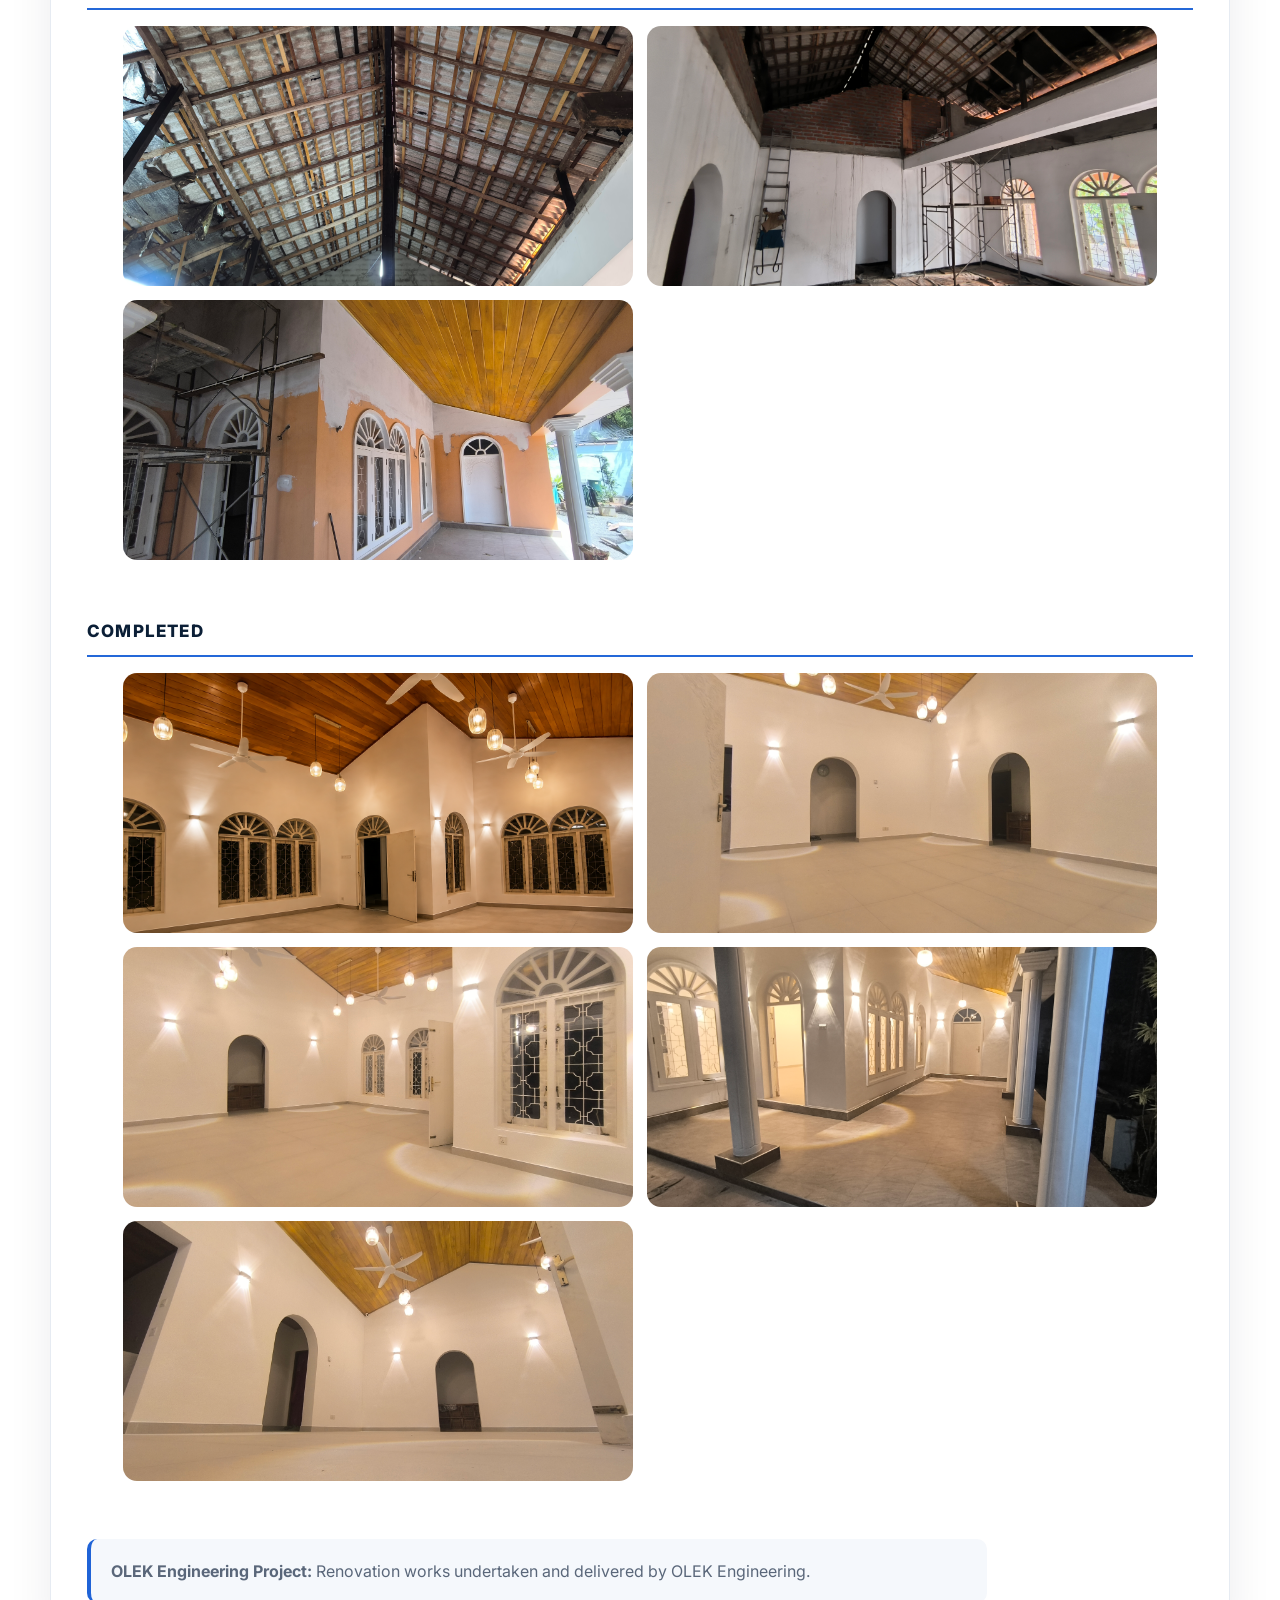
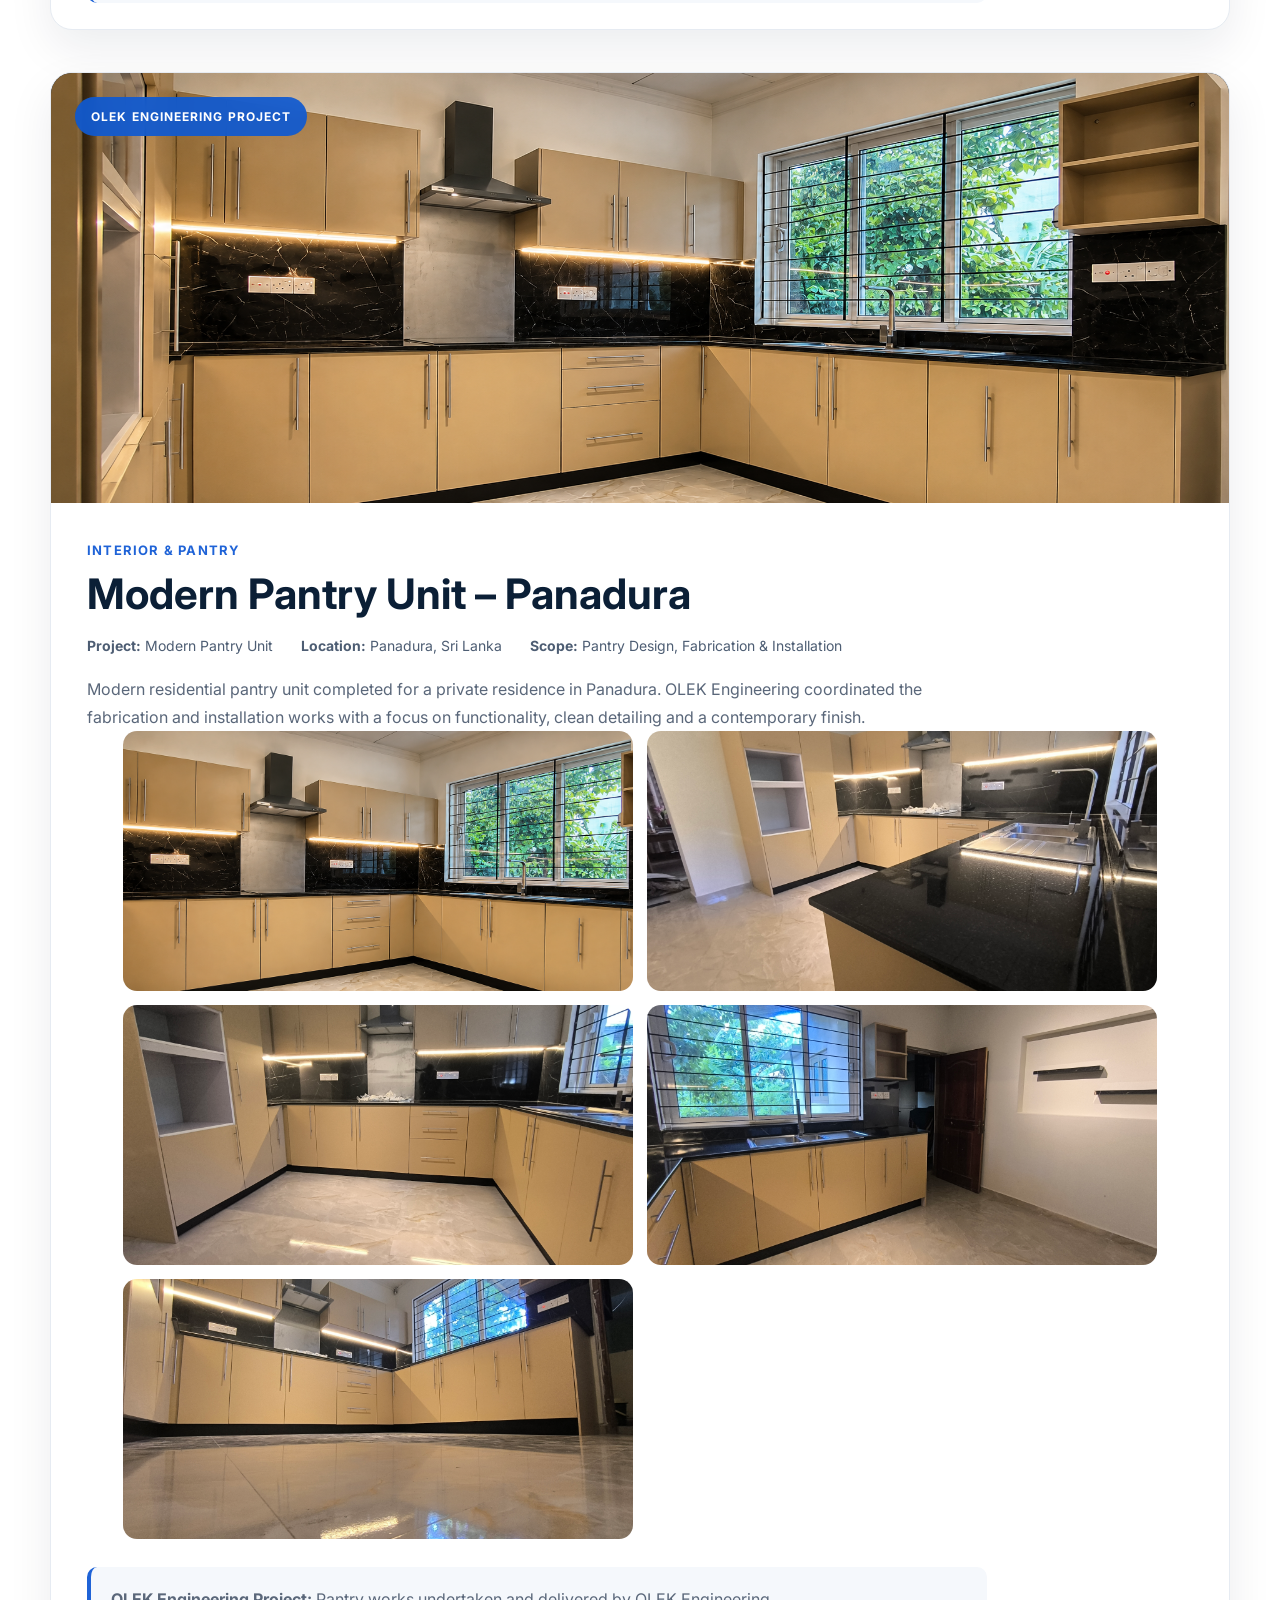
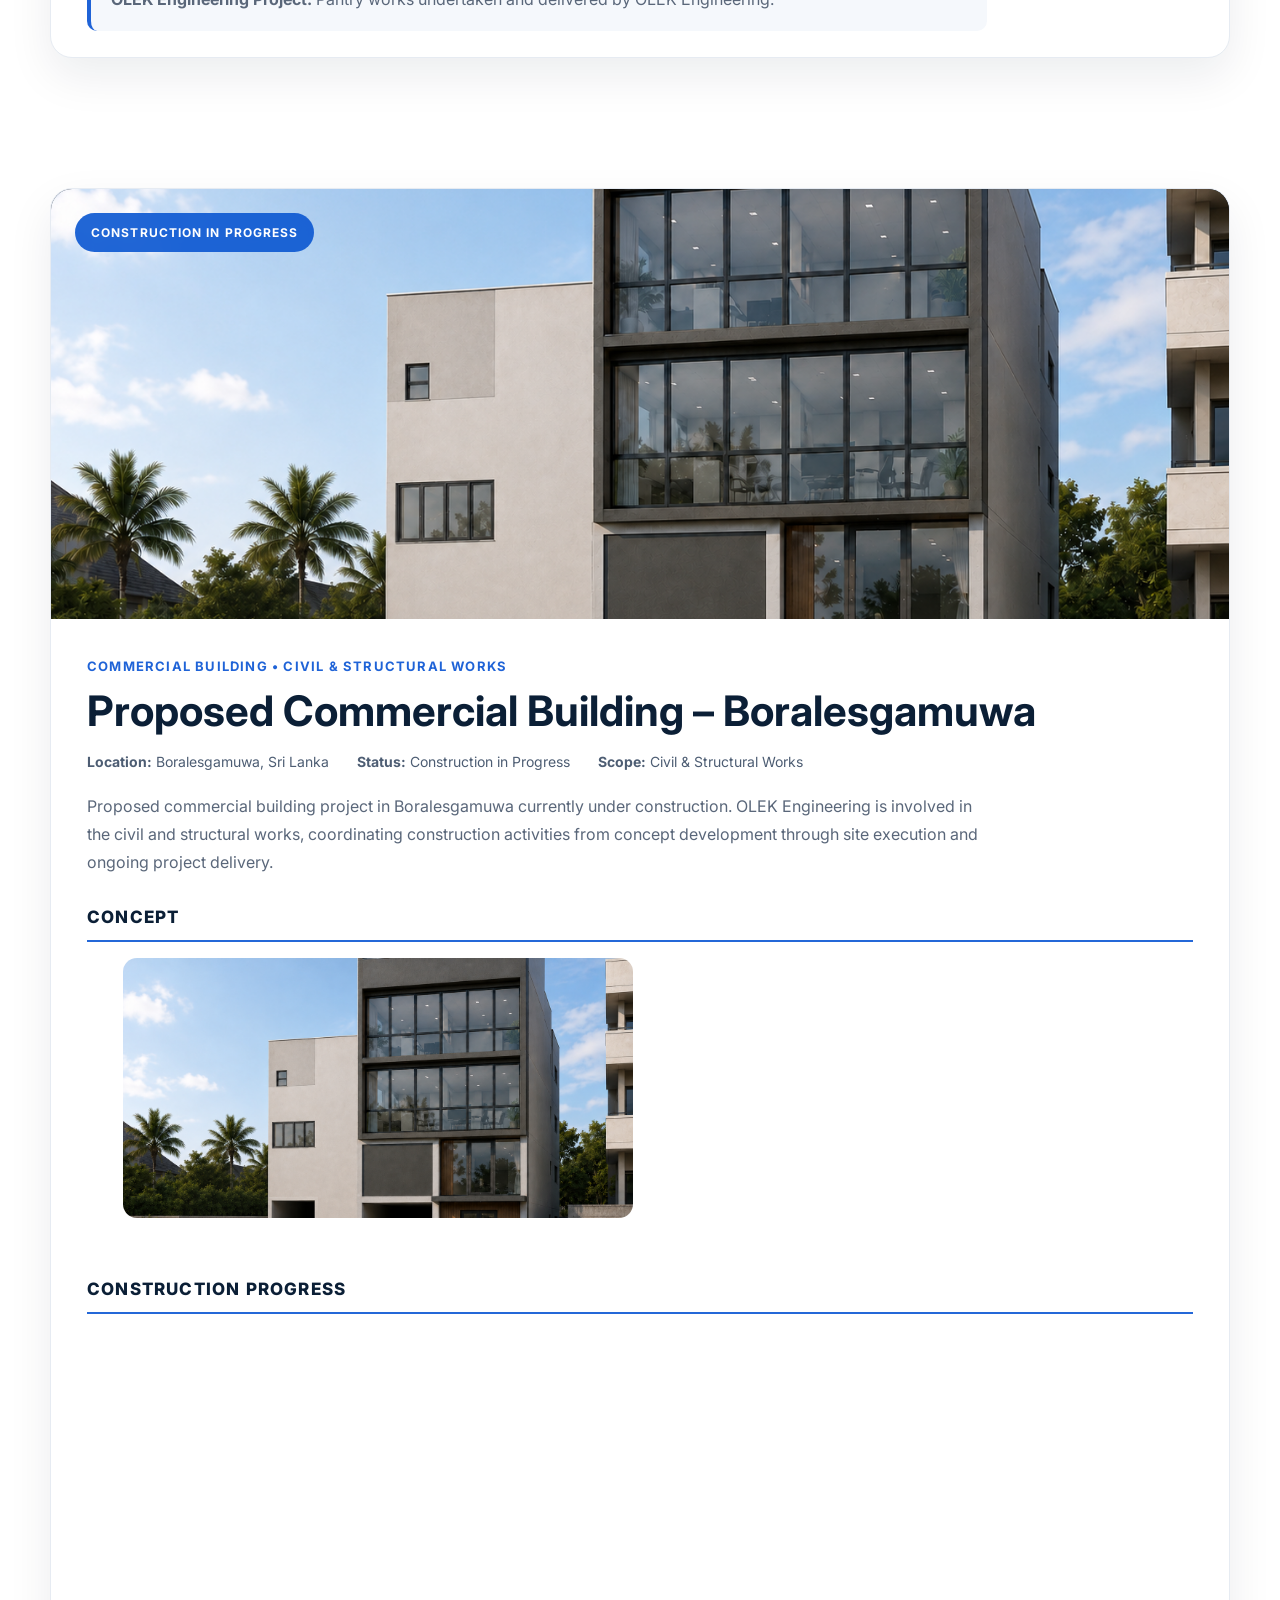
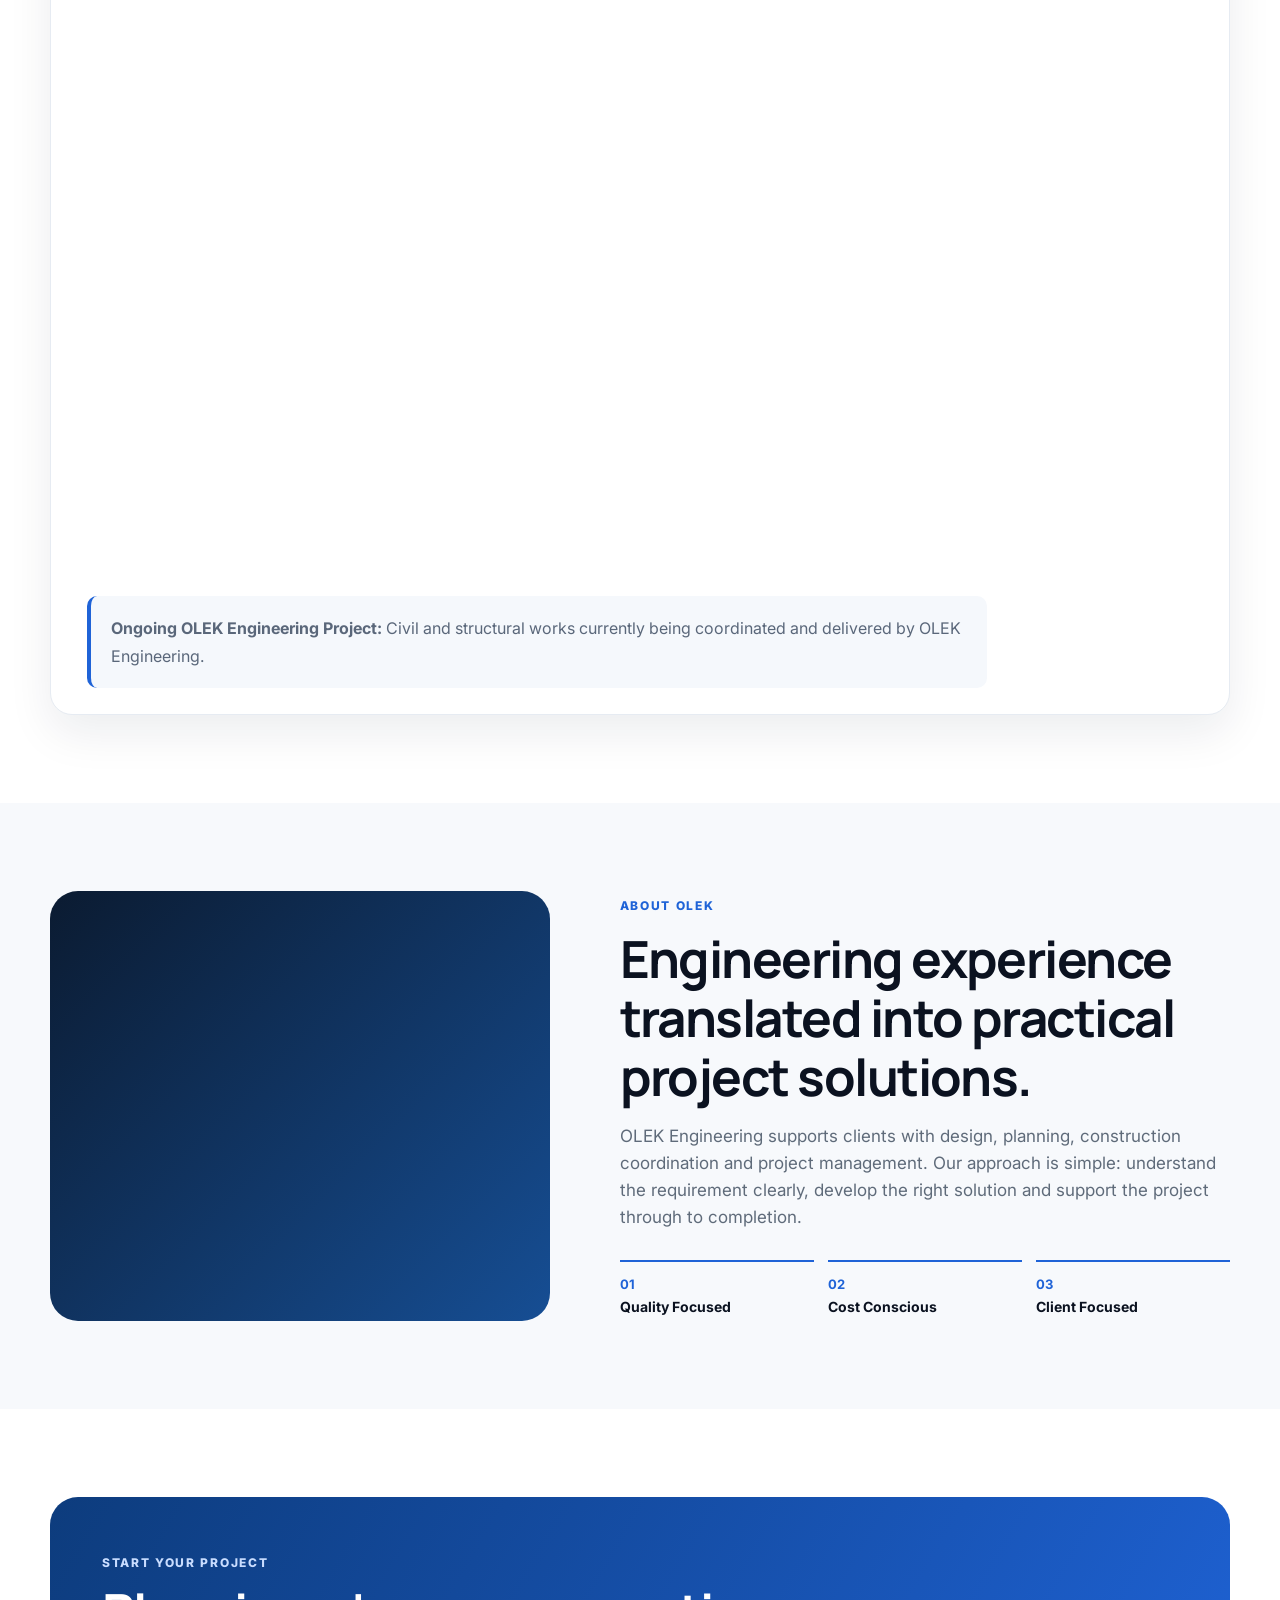
==== commit 55db2637: "Add steel service page link" ====
--- a/index.html
+++ b/index.html
@@ -7,7 +7,7 @@
  <meta name="description" content="OLEK Engineering provides structural engineering, steel building construction, house and factory renovation, civil construction and project management services in Sri Lanka.">
 
 <title>OLEK Engineering | Structural, Steel & Civil Engineering Sri Lanka</title>
-  <title>OLEK Engineering | Civil, Structural & Steel Construction Sri Lanka</title>
+ 
 
   <script type="application/ld+json">
 {
@@ -109,14 +109,14 @@
     </div>
   </div>
 
-  <div class="service-slide">
-    <img src="assets/steel-construction.jpg" alt="Steel warehouse construction">
-    <div class="slide-overlay">
-      <span>STEEL CONSTRUCTION</span>
-      <h3>House & Steel Warehouse Construction</h3>
-      <p>Engineering and construction solutions for residential, commercial and industrial projects.</p>
-    </div>
-  </div>
+  <a href="/steel-building-construction.html" class="service-slide">
+  <img src="assets/steel-construction.jpg" alt="Steel warehouse construction in Sri Lanka">
+  <div class="slide-overlay">
+    <span>STEEL CONSTRUCTION</span>
+    <h3>House & Steel Warehouse Construction</h3>
+    <p>Engineering and construction solutions for residential, commercial and industrial projects.</p>
+  </div>
+</a>
 
   <div class="service-slide">
     <img src="assets/interior.jpg" alt="Interior and joinery">
@@ -187,7 +187,11 @@
               <li>Fabrication & erection support</li>
               <li>Site coordination</li>
             </ul>
+          <a href="/steel-building-construction.html" class="service-link">
+  View Steel Building Services →
+</a>
           </article>
+          
 
           <article class="service-card">
             <div class="service-no">03</div>
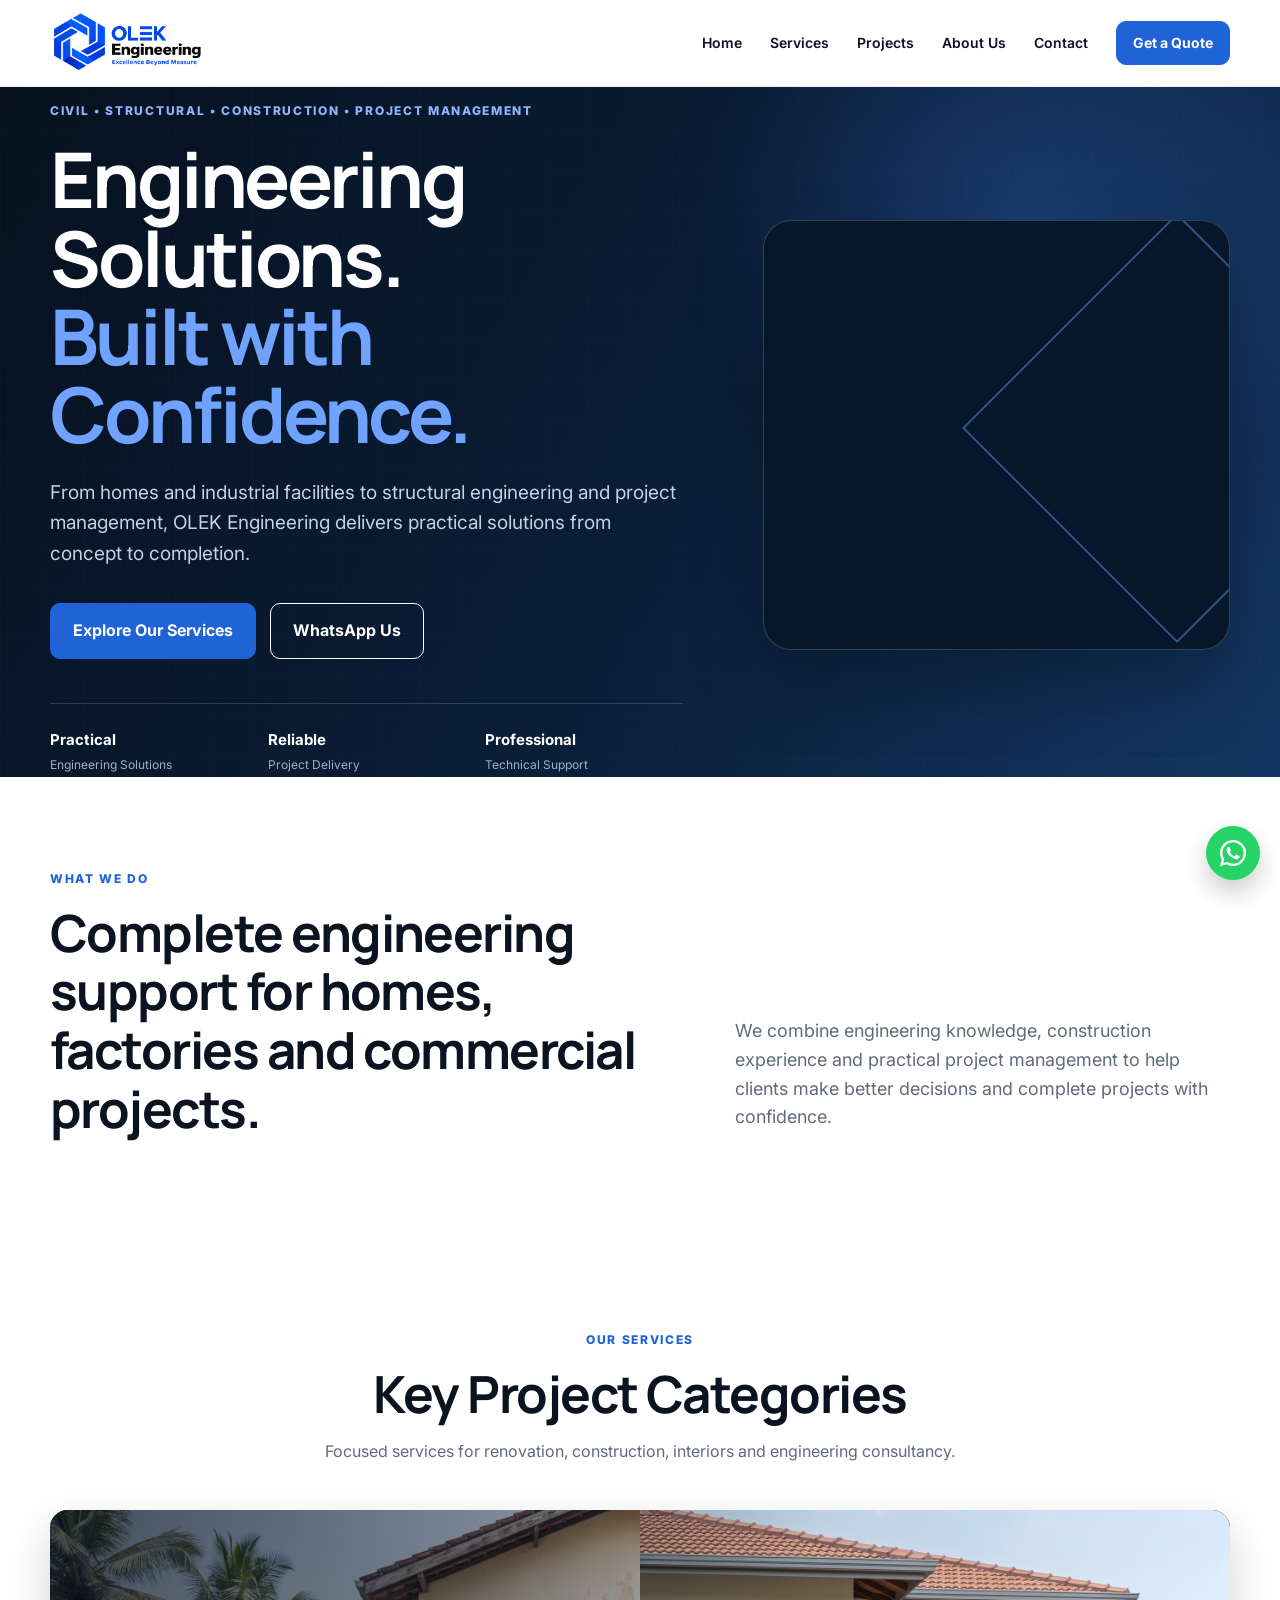
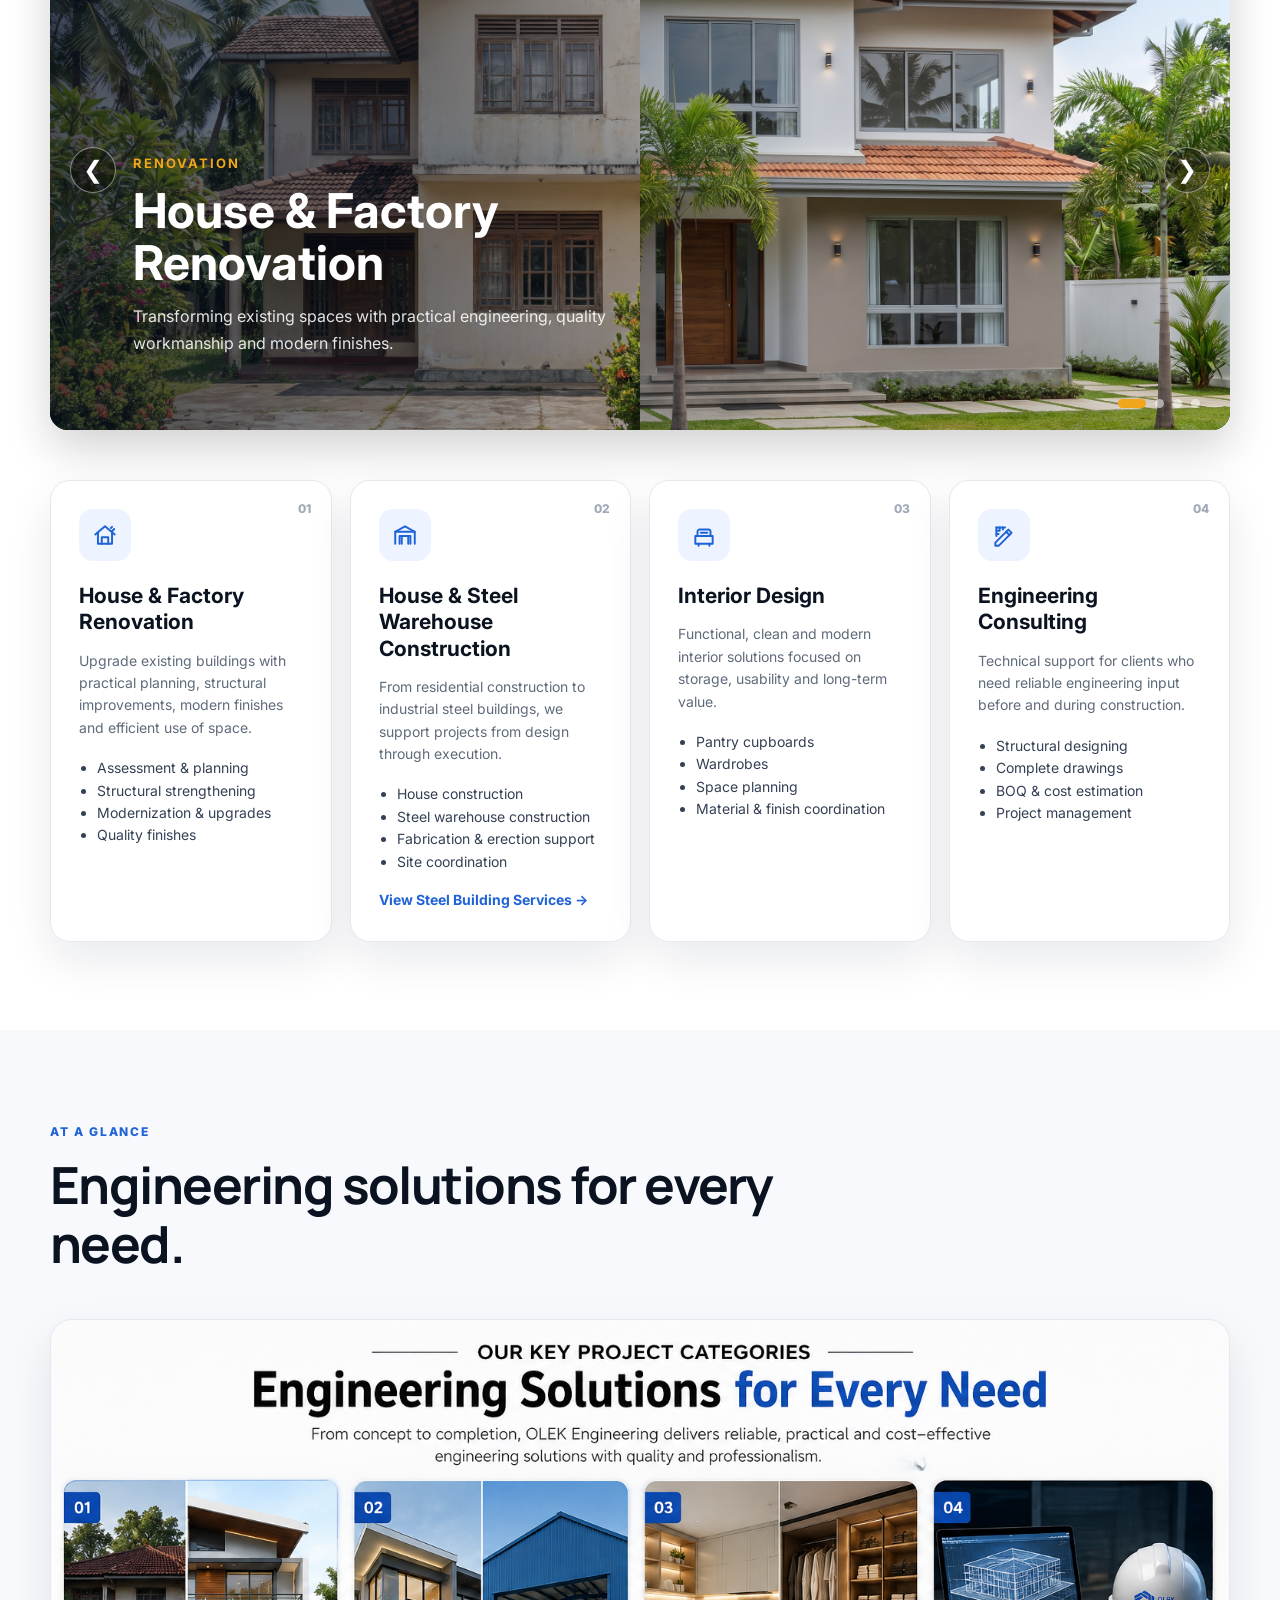
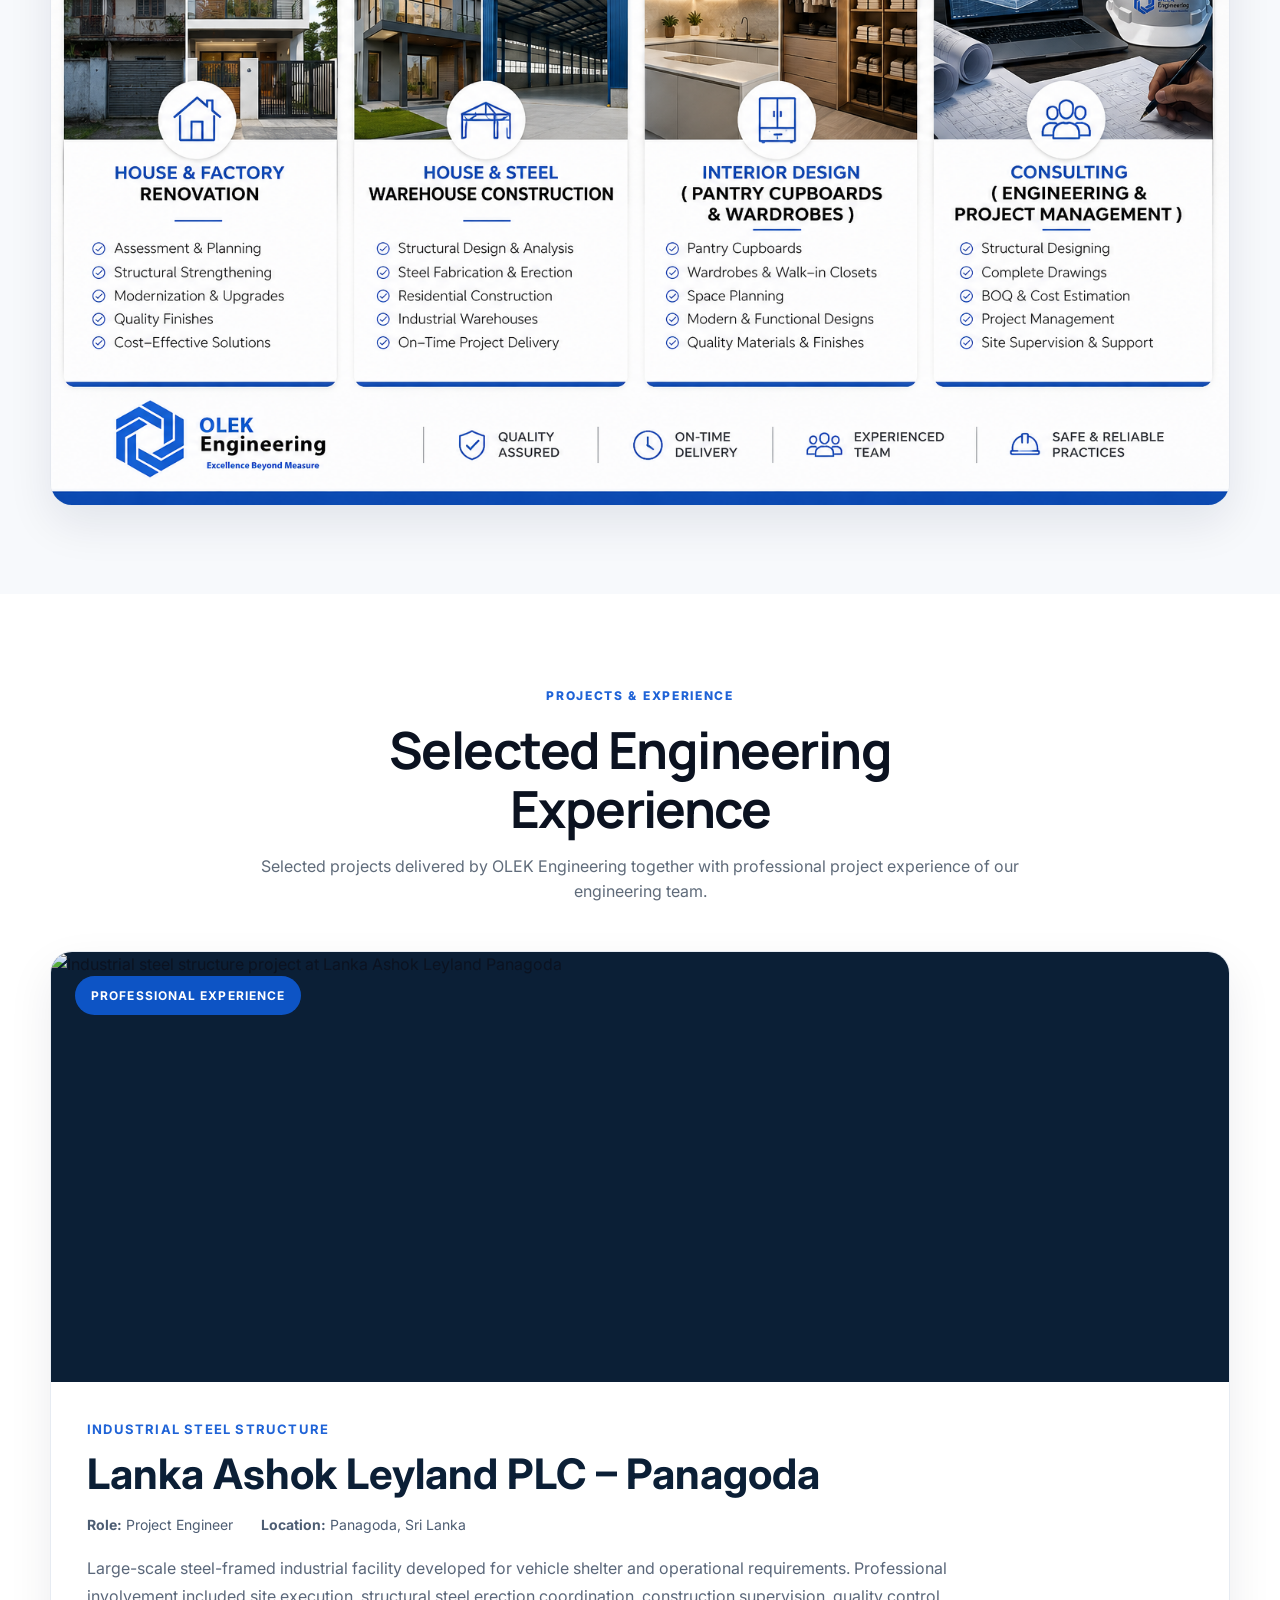
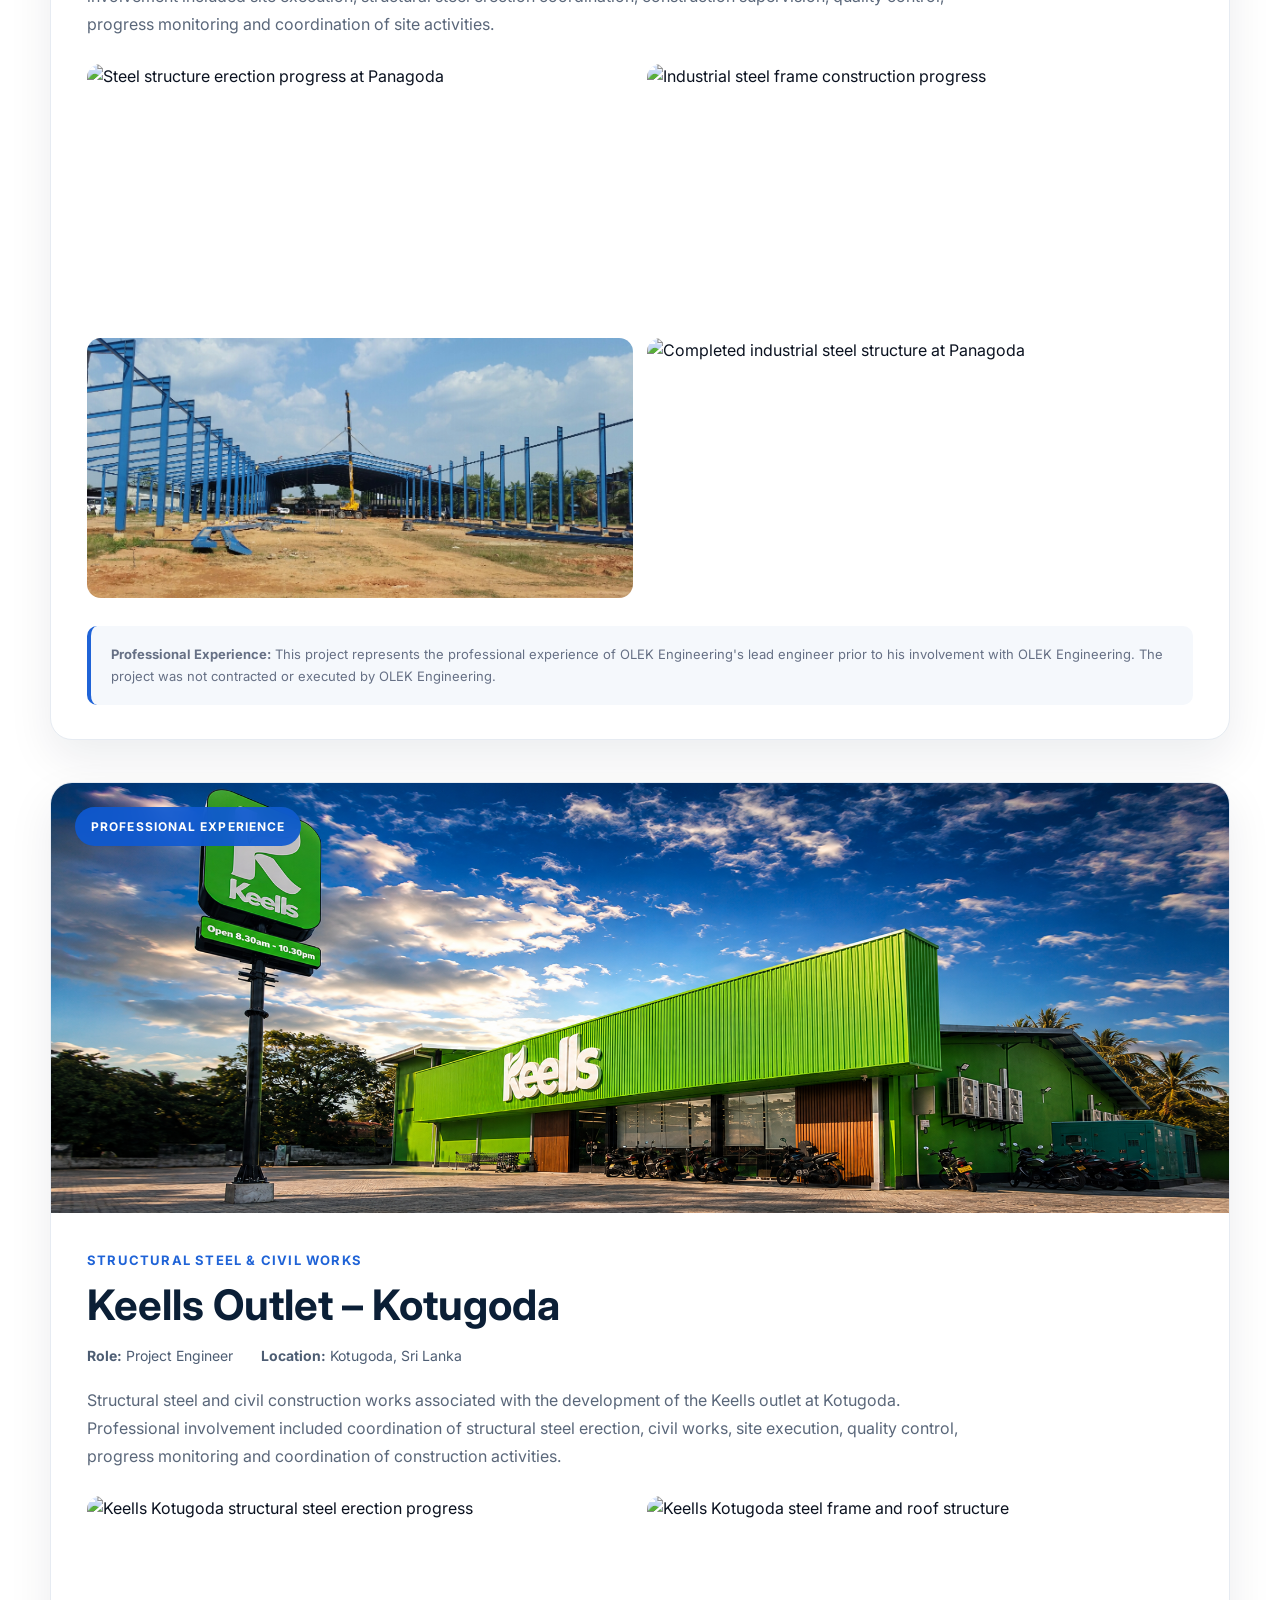
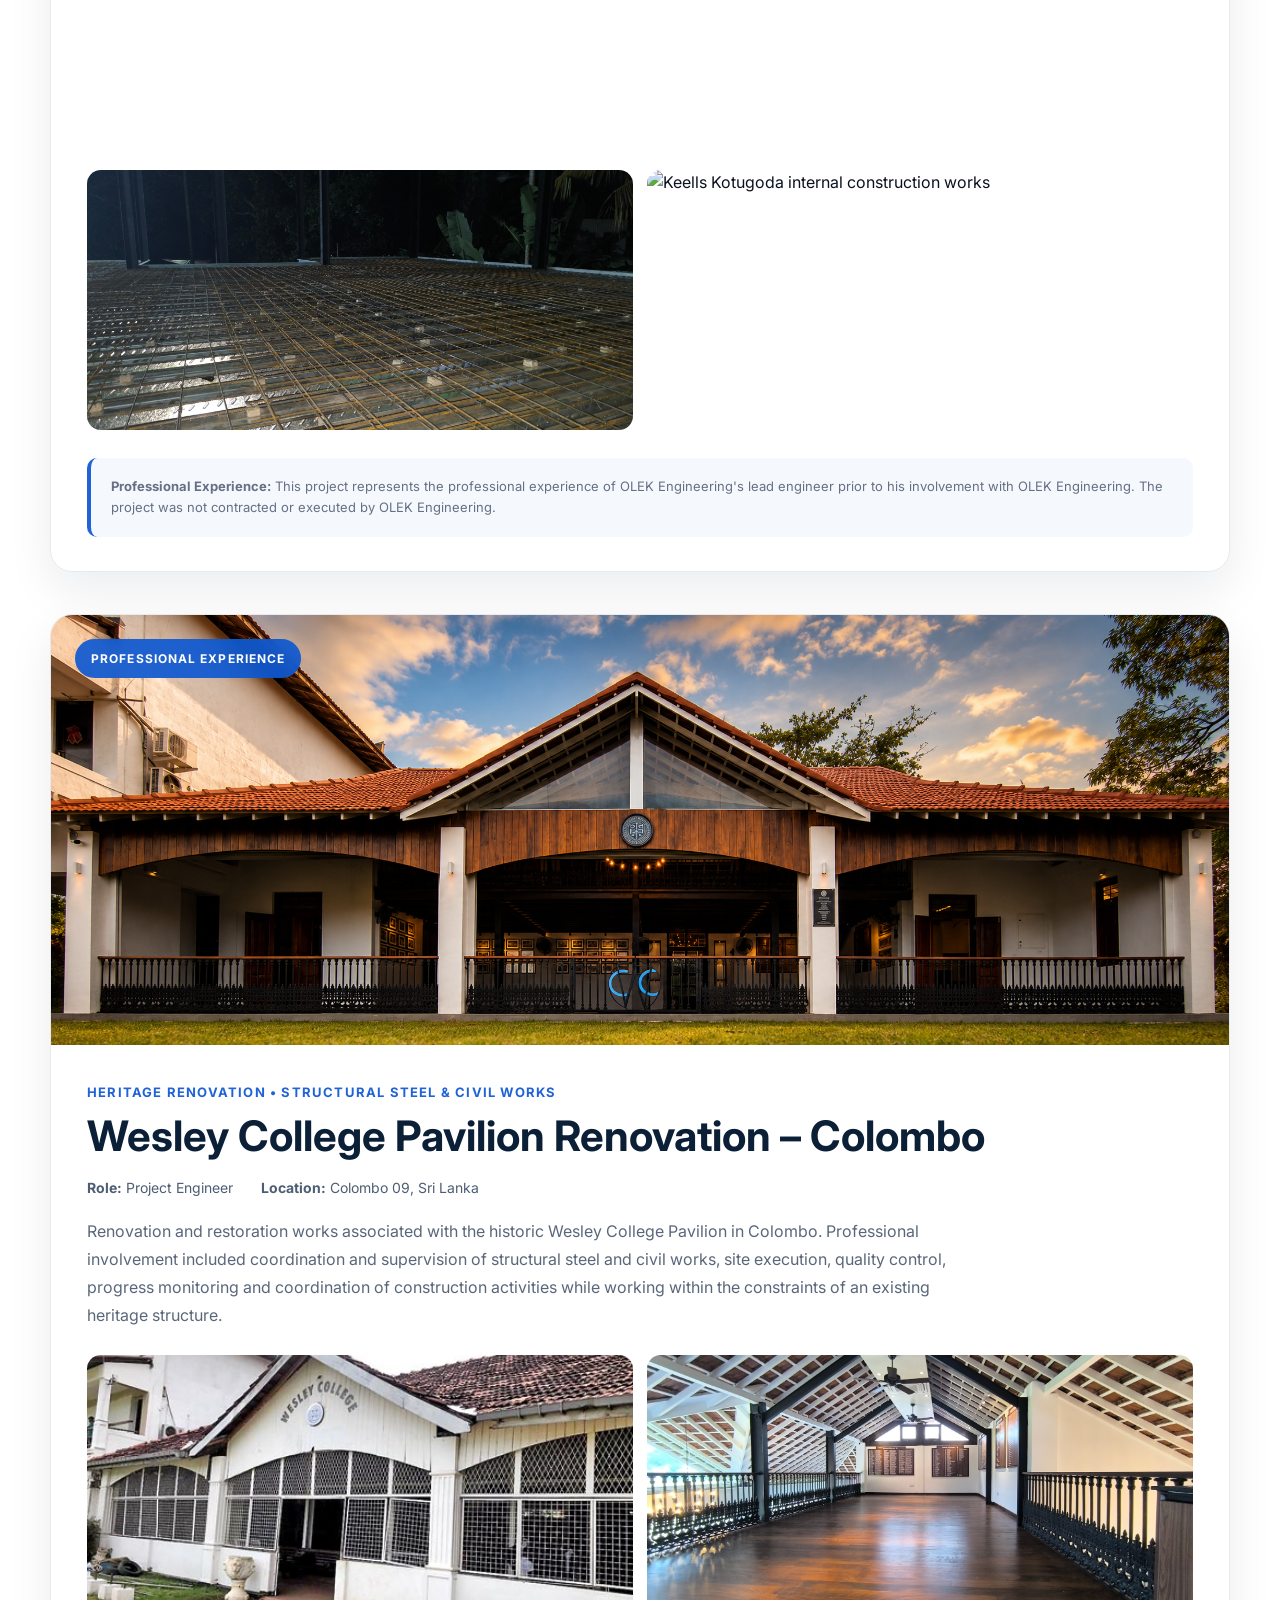
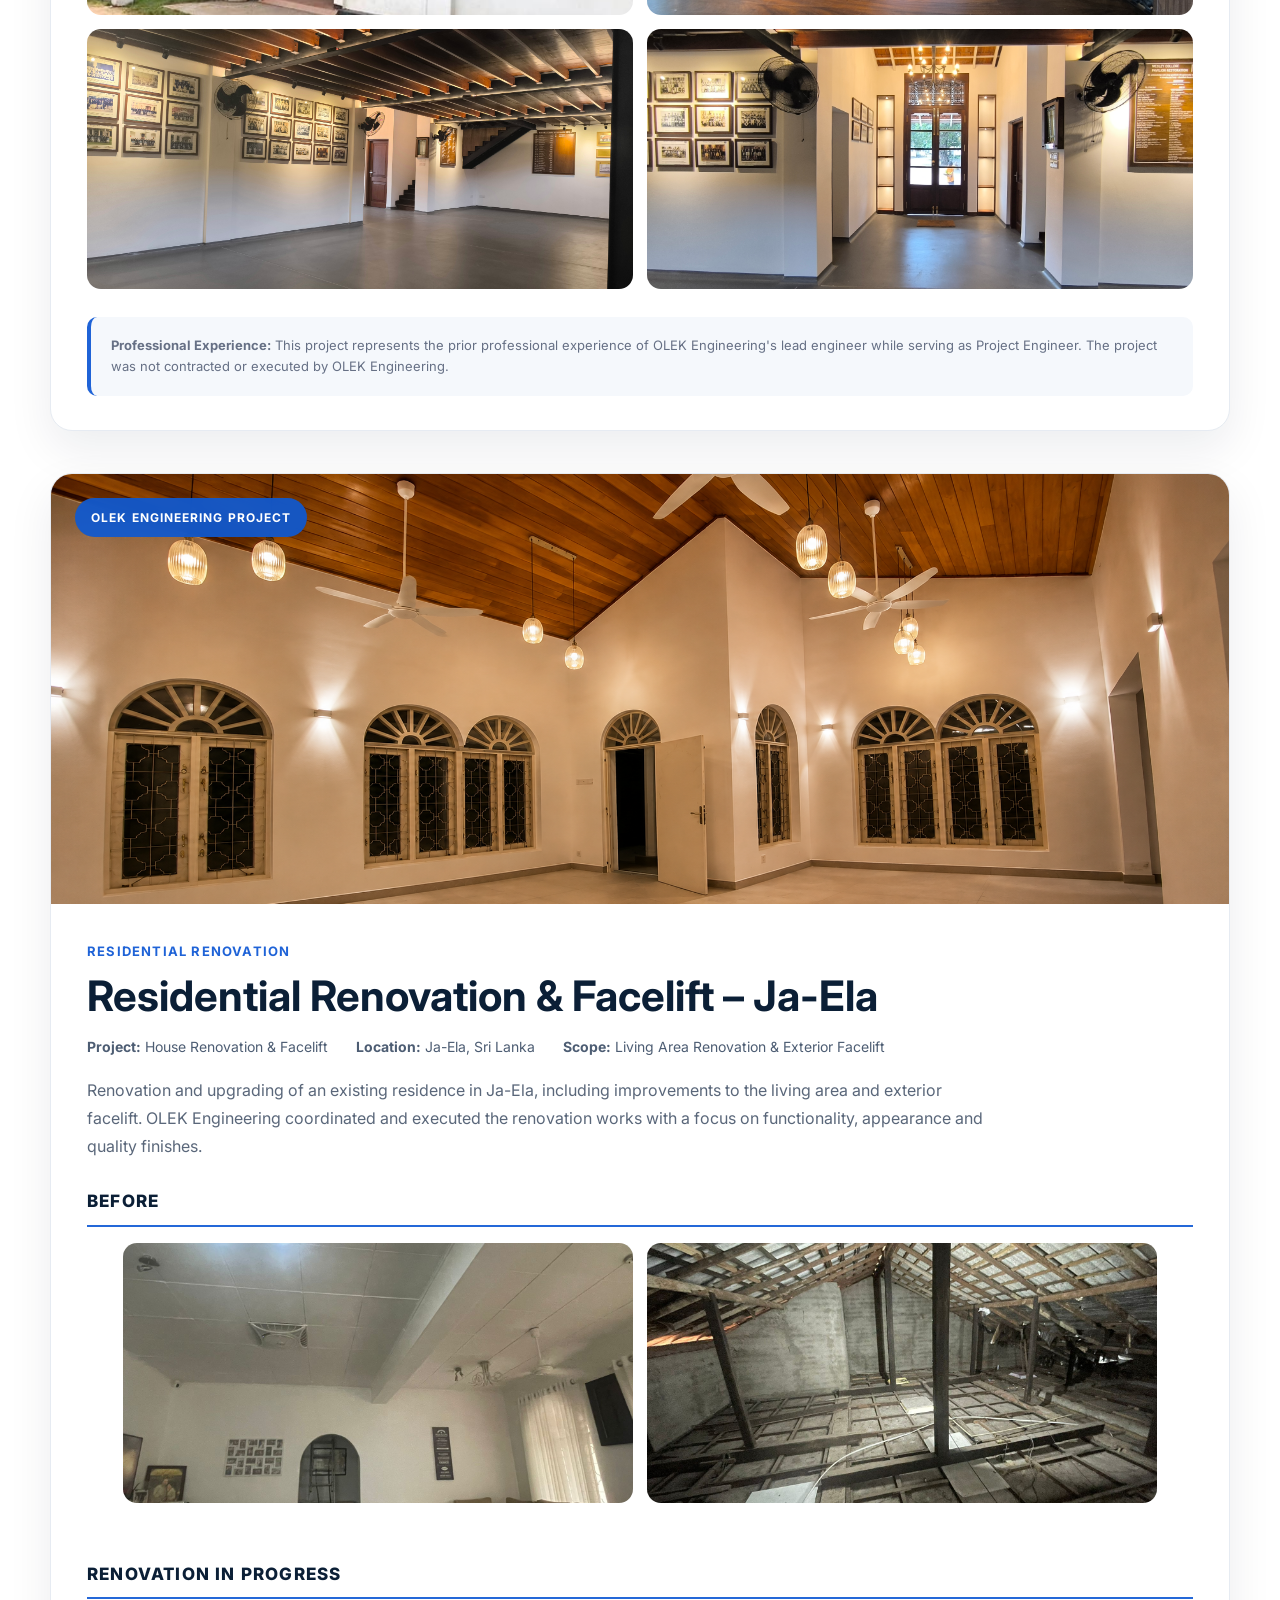
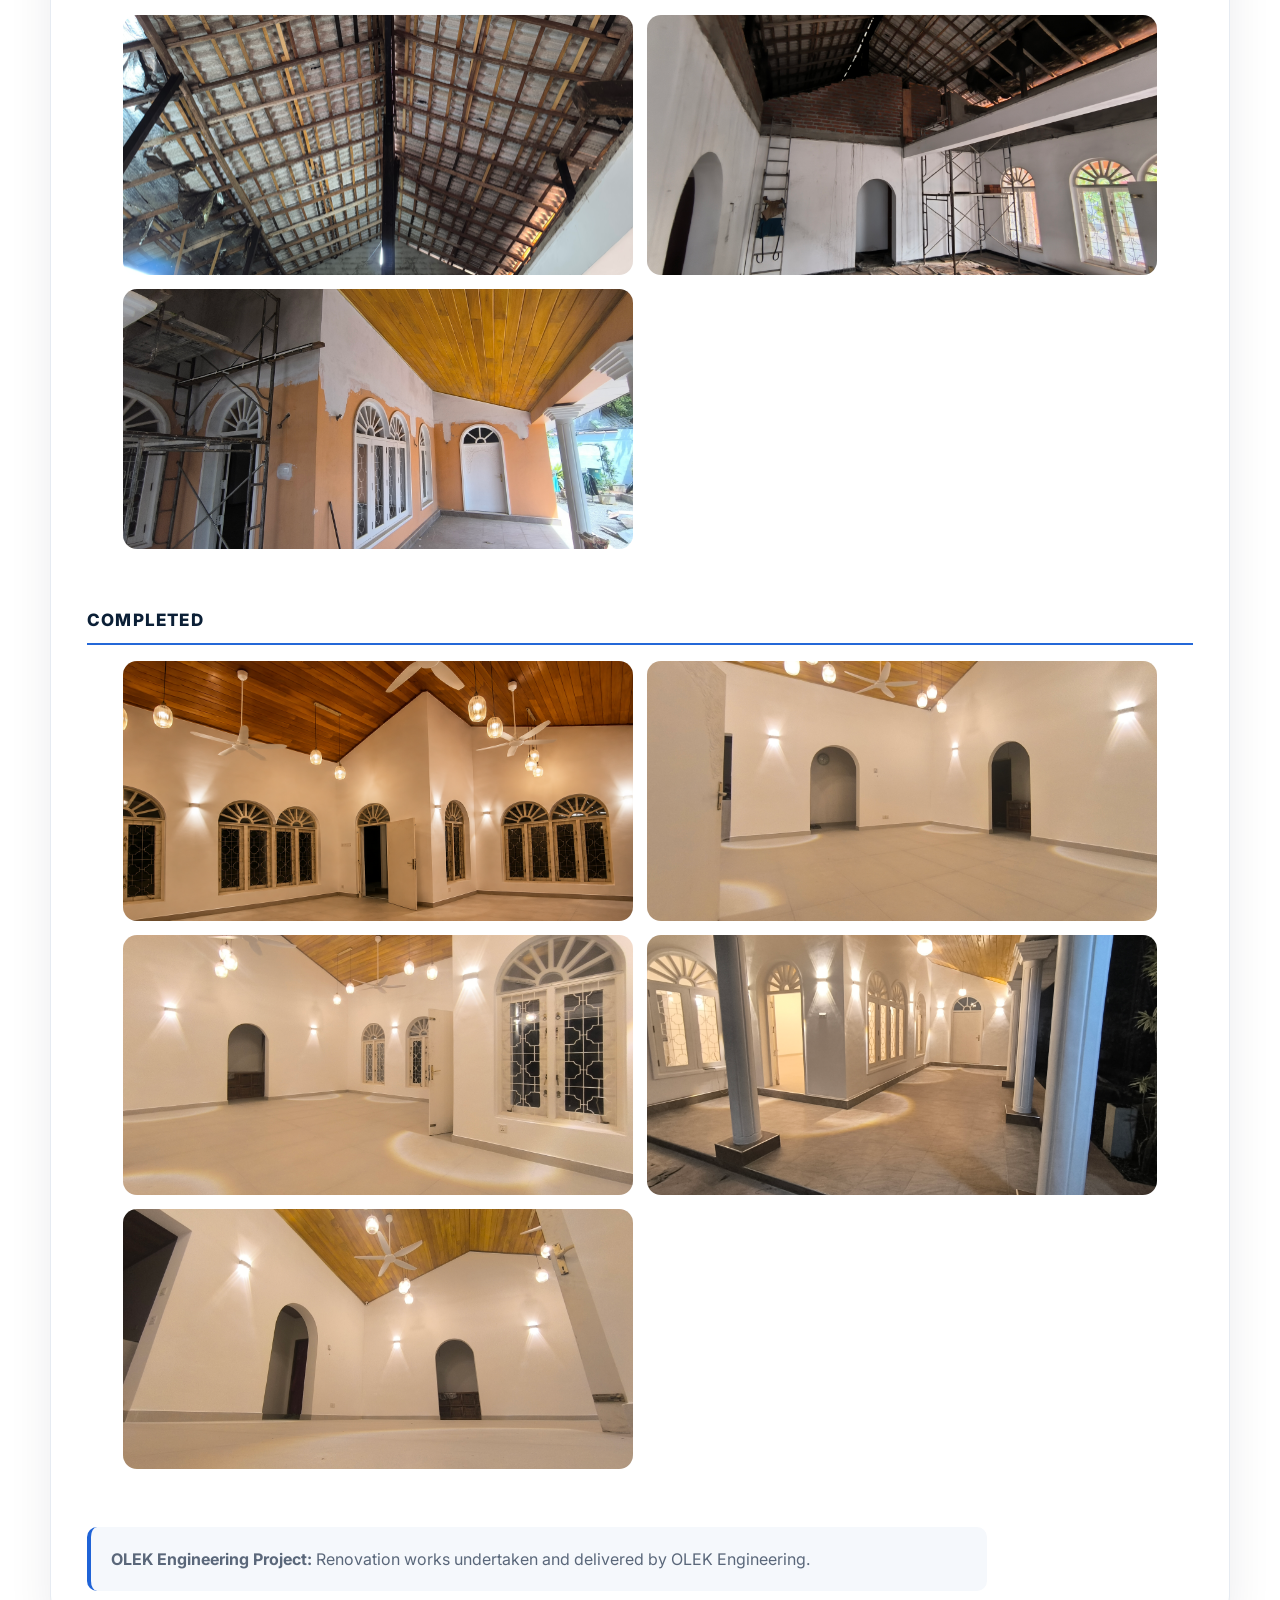
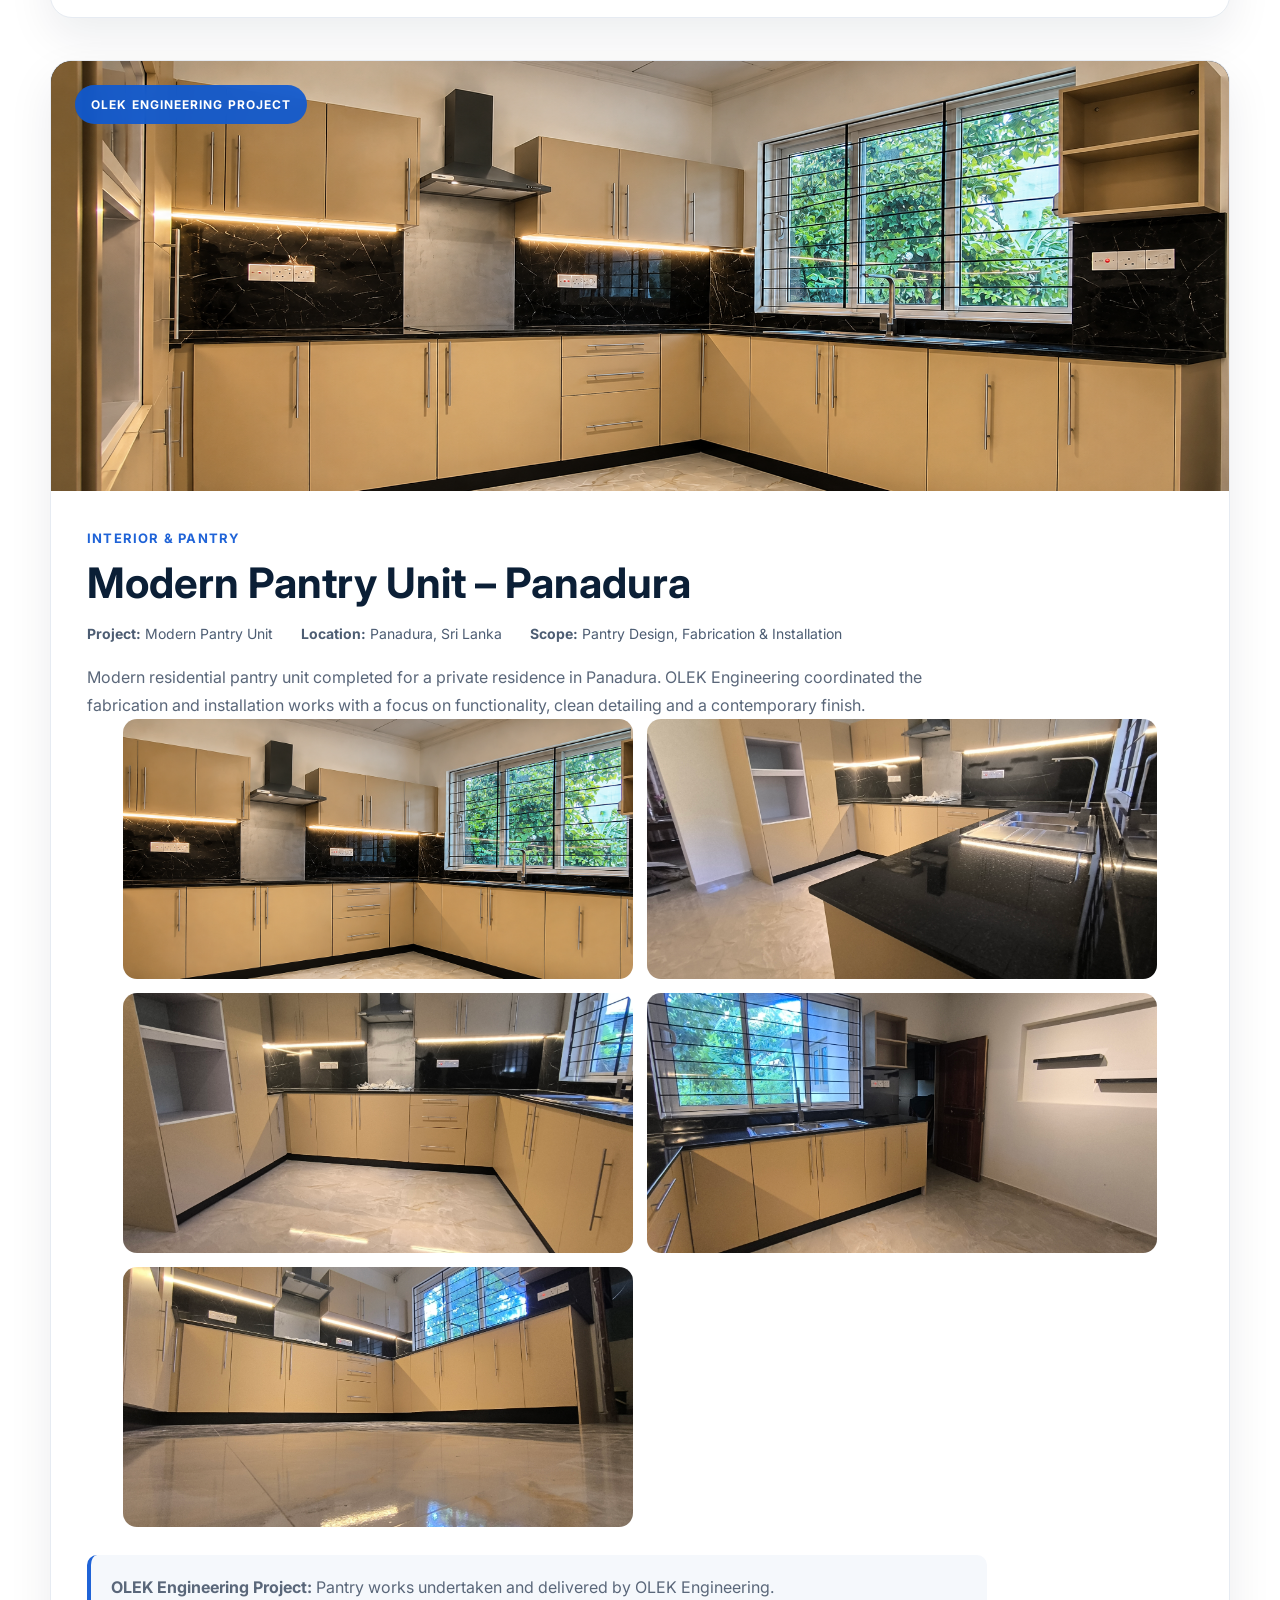
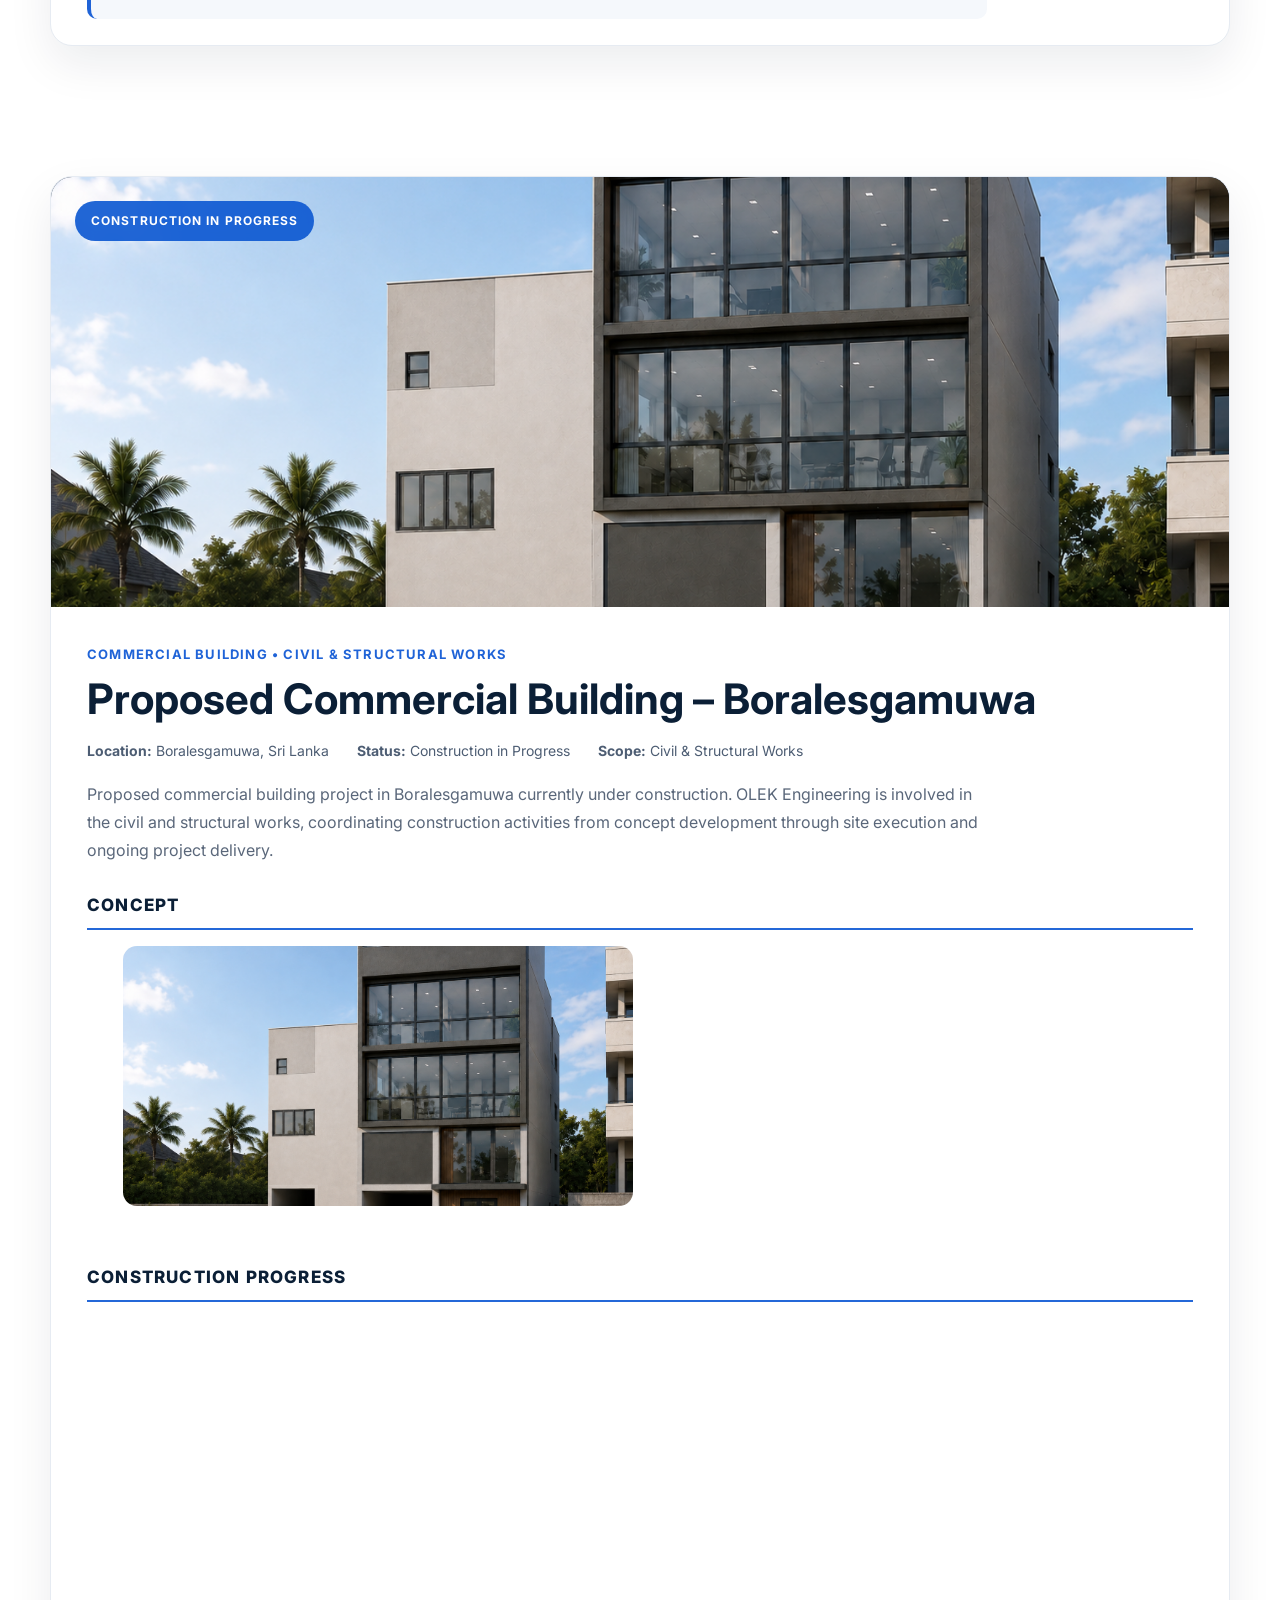
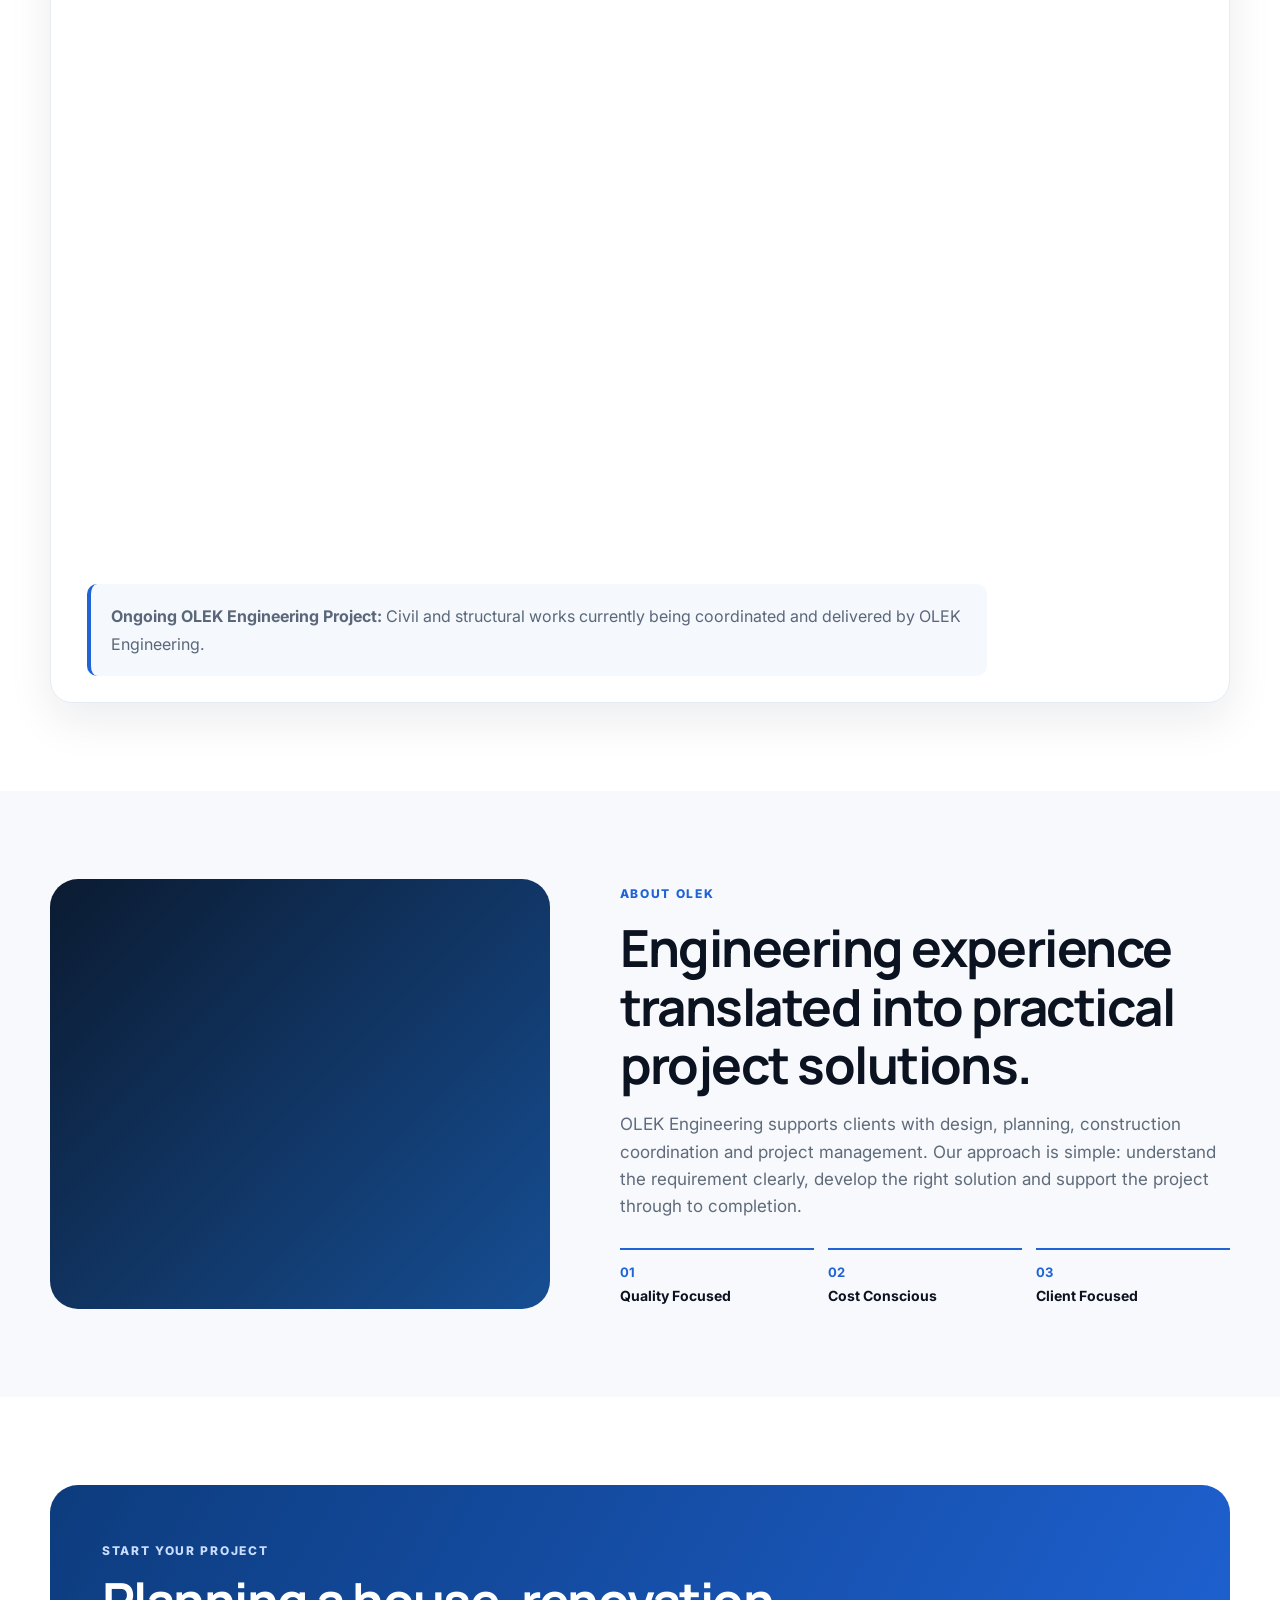
==== commit 3e9e7f4e: "Update index.html" ====
--- a/index.html
+++ b/index.html
@@ -34,7 +34,7 @@
   <link rel="preconnect" href="https://fonts.googleapis.com">
   <link rel="preconnect" href="https://fonts.gstatic.com" crossorigin>
   <link href="https://fonts.googleapis.com/css2?family=Inter:wght@400;500;600;700;800&family=Manrope:wght@500;600;700;800&display=swap" rel="stylesheet">
-  <link rel="stylesheet" href="styles.css?v=5" />
+  <link rel="stylesheet" href="styles.css?v=6" />
 </head>
 <body>
   <header class="site-header">
--- a/styles.css
+++ b/styles.css
@@ -861,3 +861,23 @@
   }
 
 }
+.service-link {
+  display: inline-block;
+  margin-top: 16px;
+  color: var(--blue);
+  font-weight: 700;
+  font-size: 14px;
+  text-decoration: none;
+}
+
+.service-link:hover {
+  text-decoration: underline;
+}
+html {
+  scroll-padding-top: 95px;
+}
+@media (max-width: 768px) {
+  html {
+    scroll-padding-top: 110px;
+  }
+}
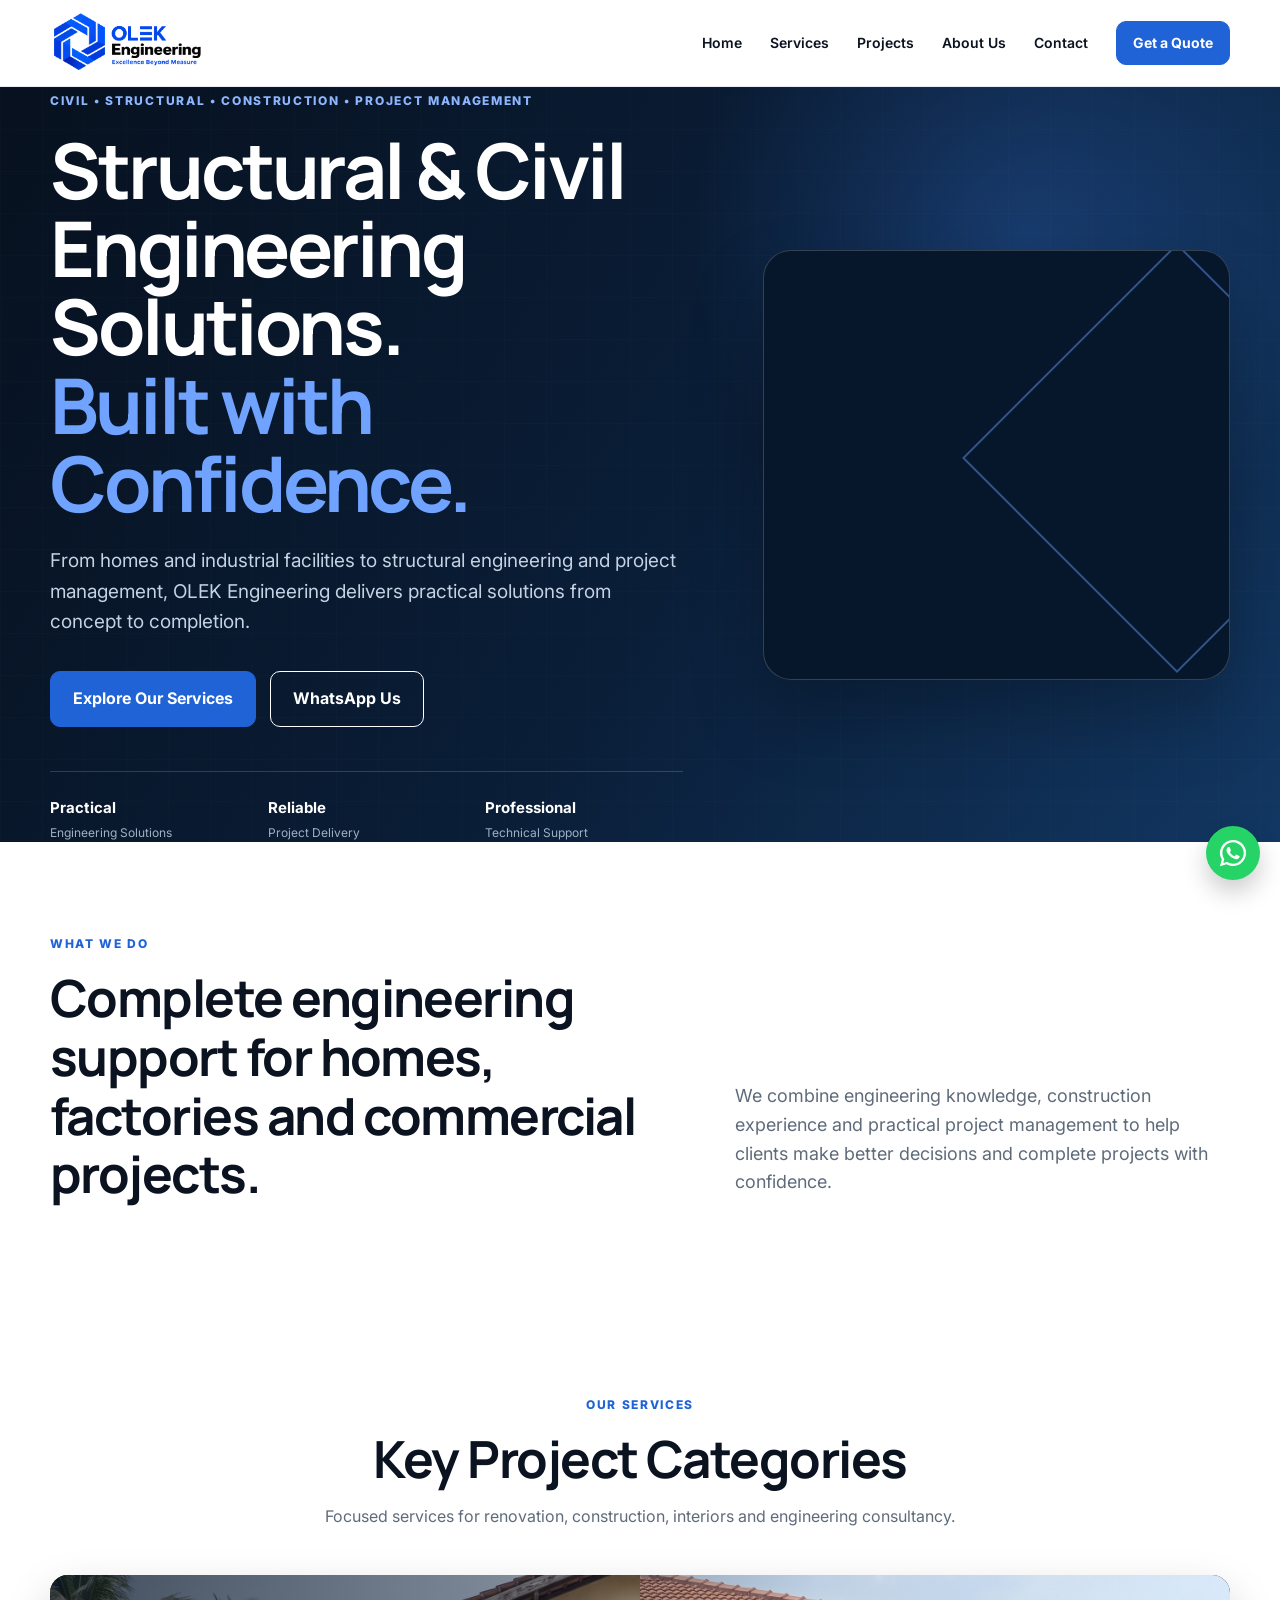
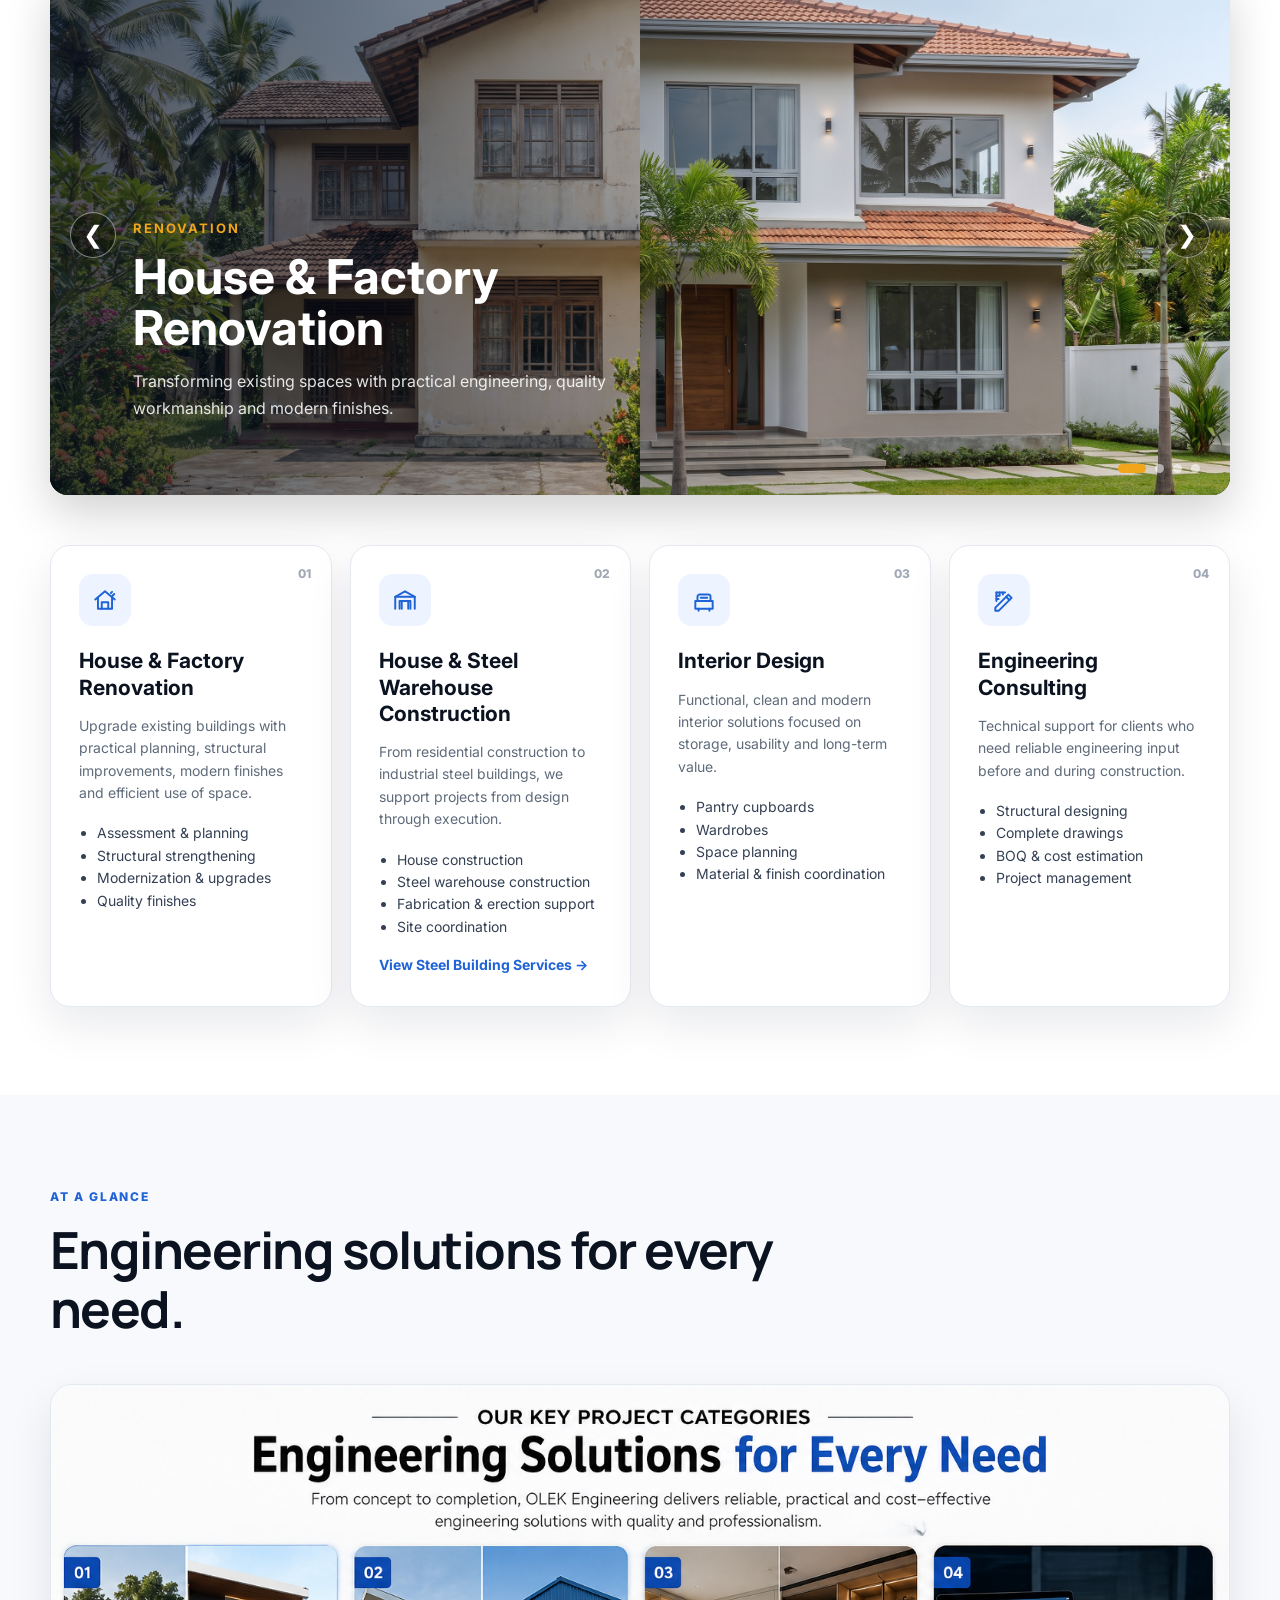
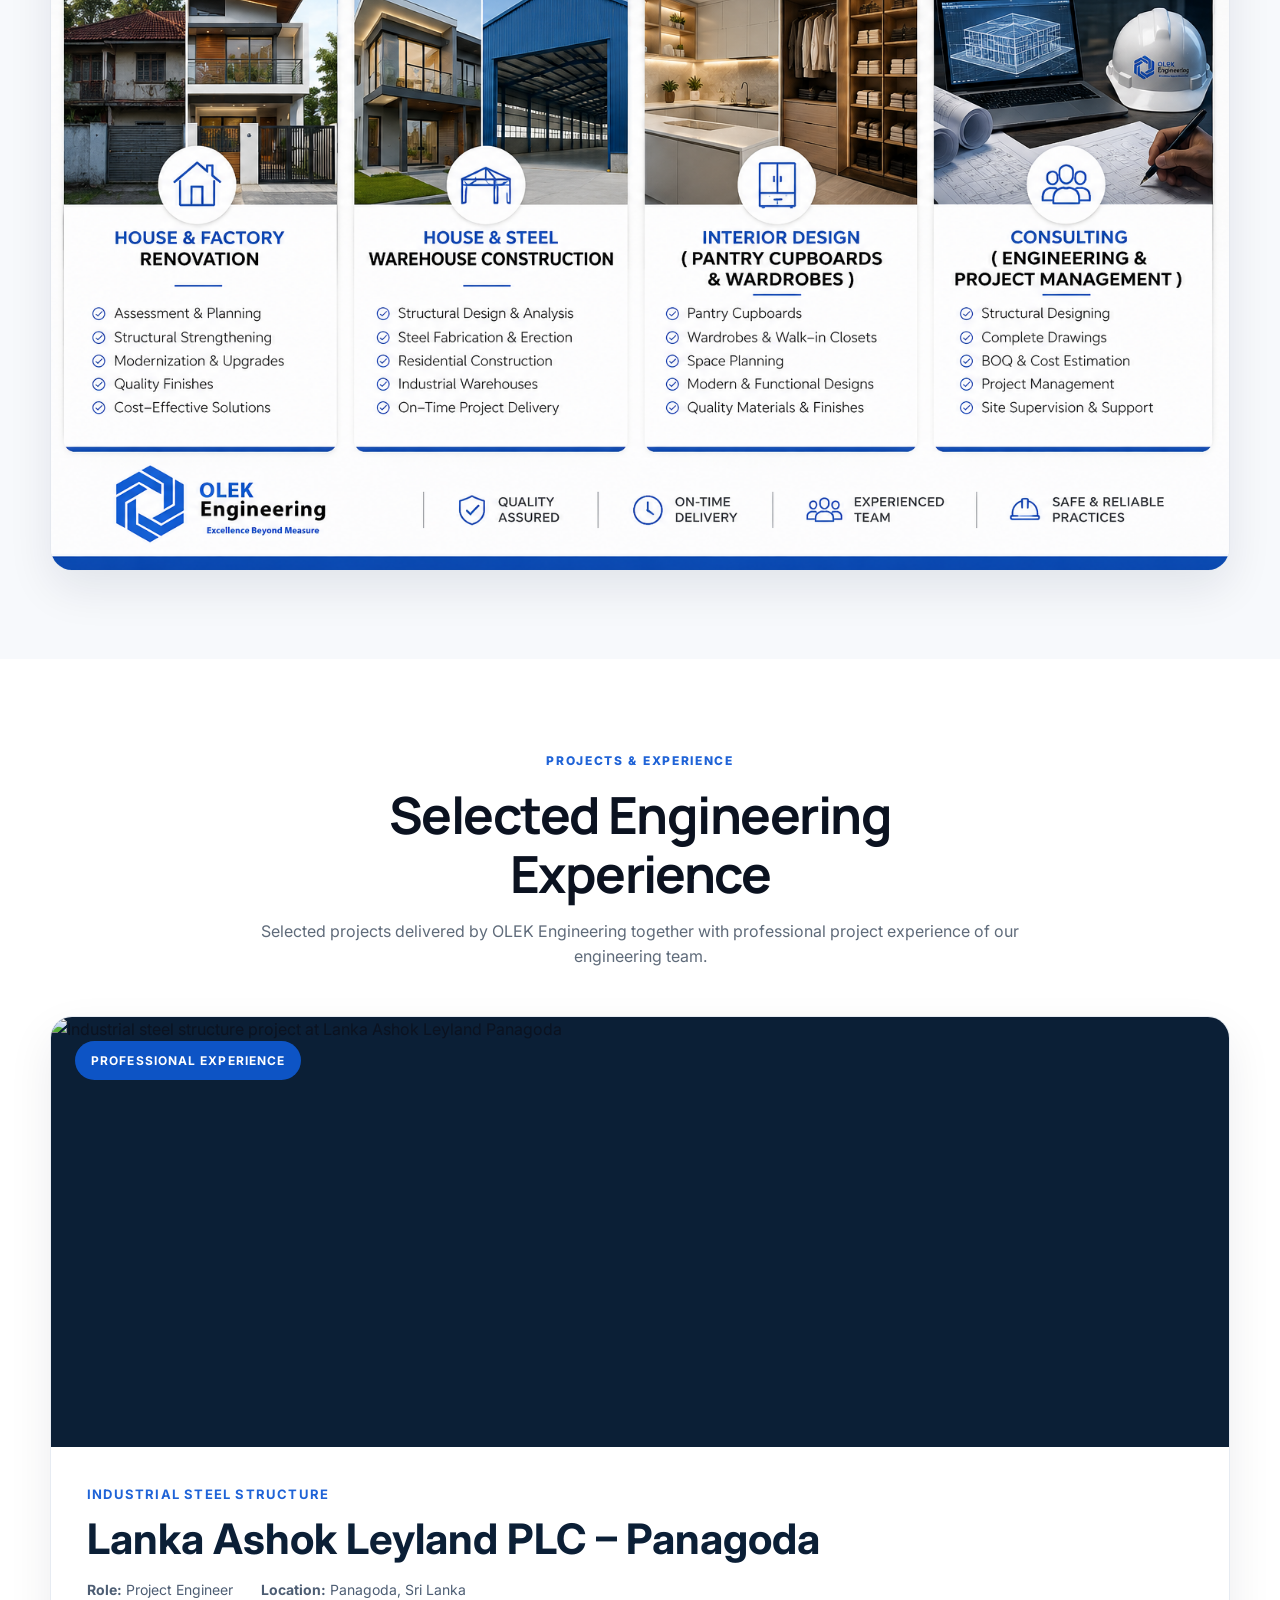
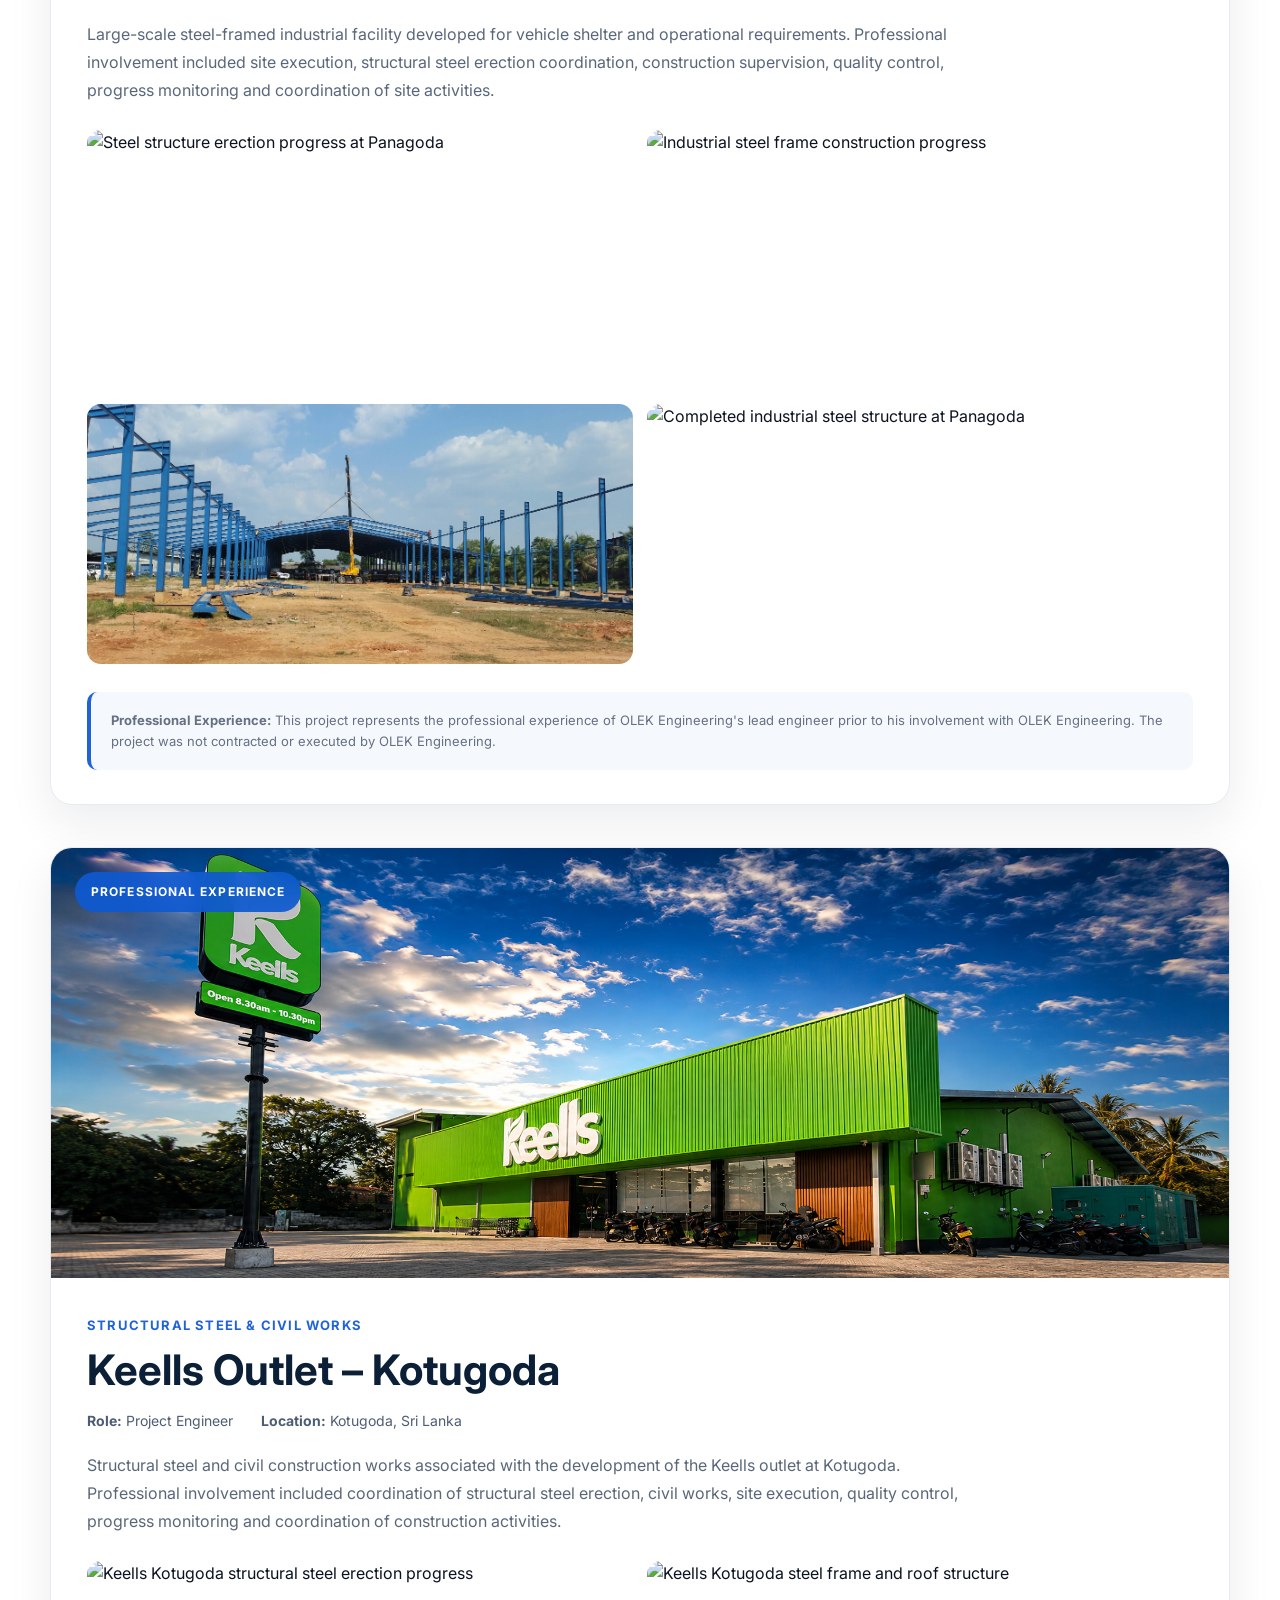
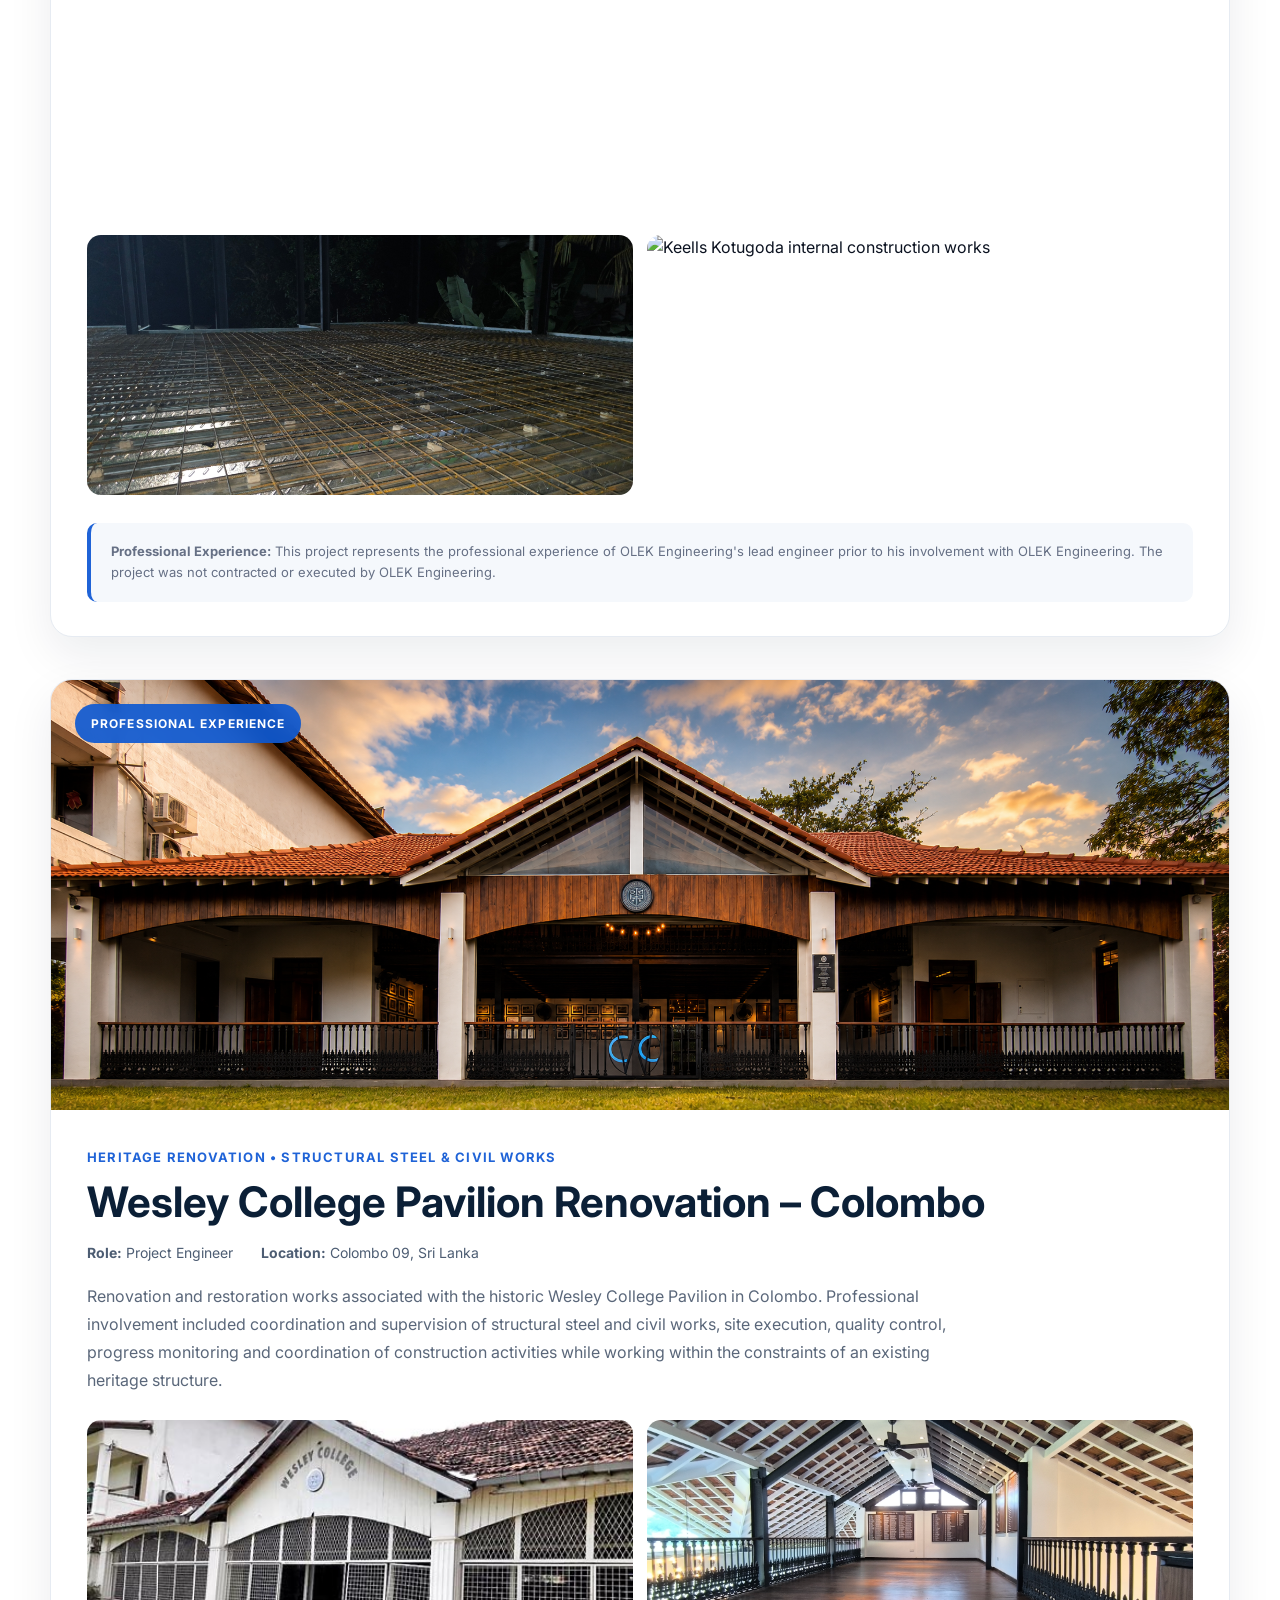
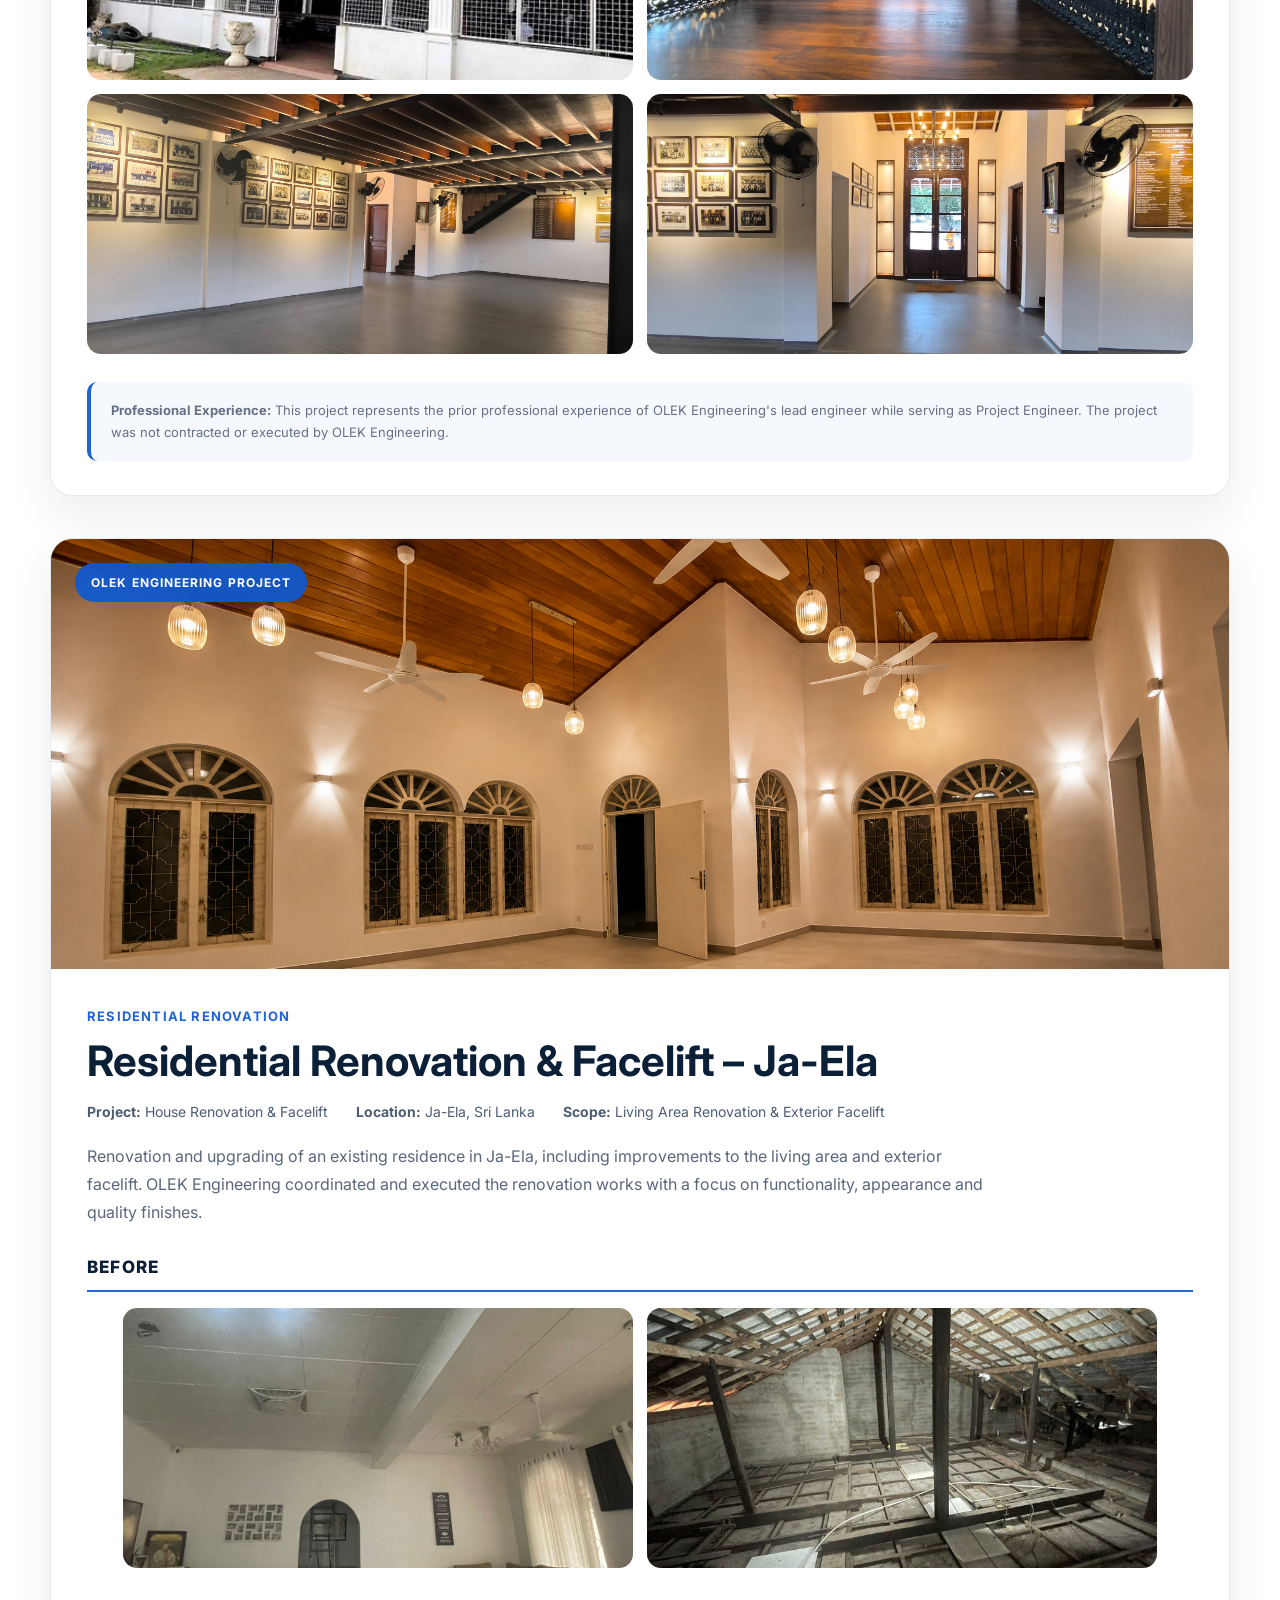
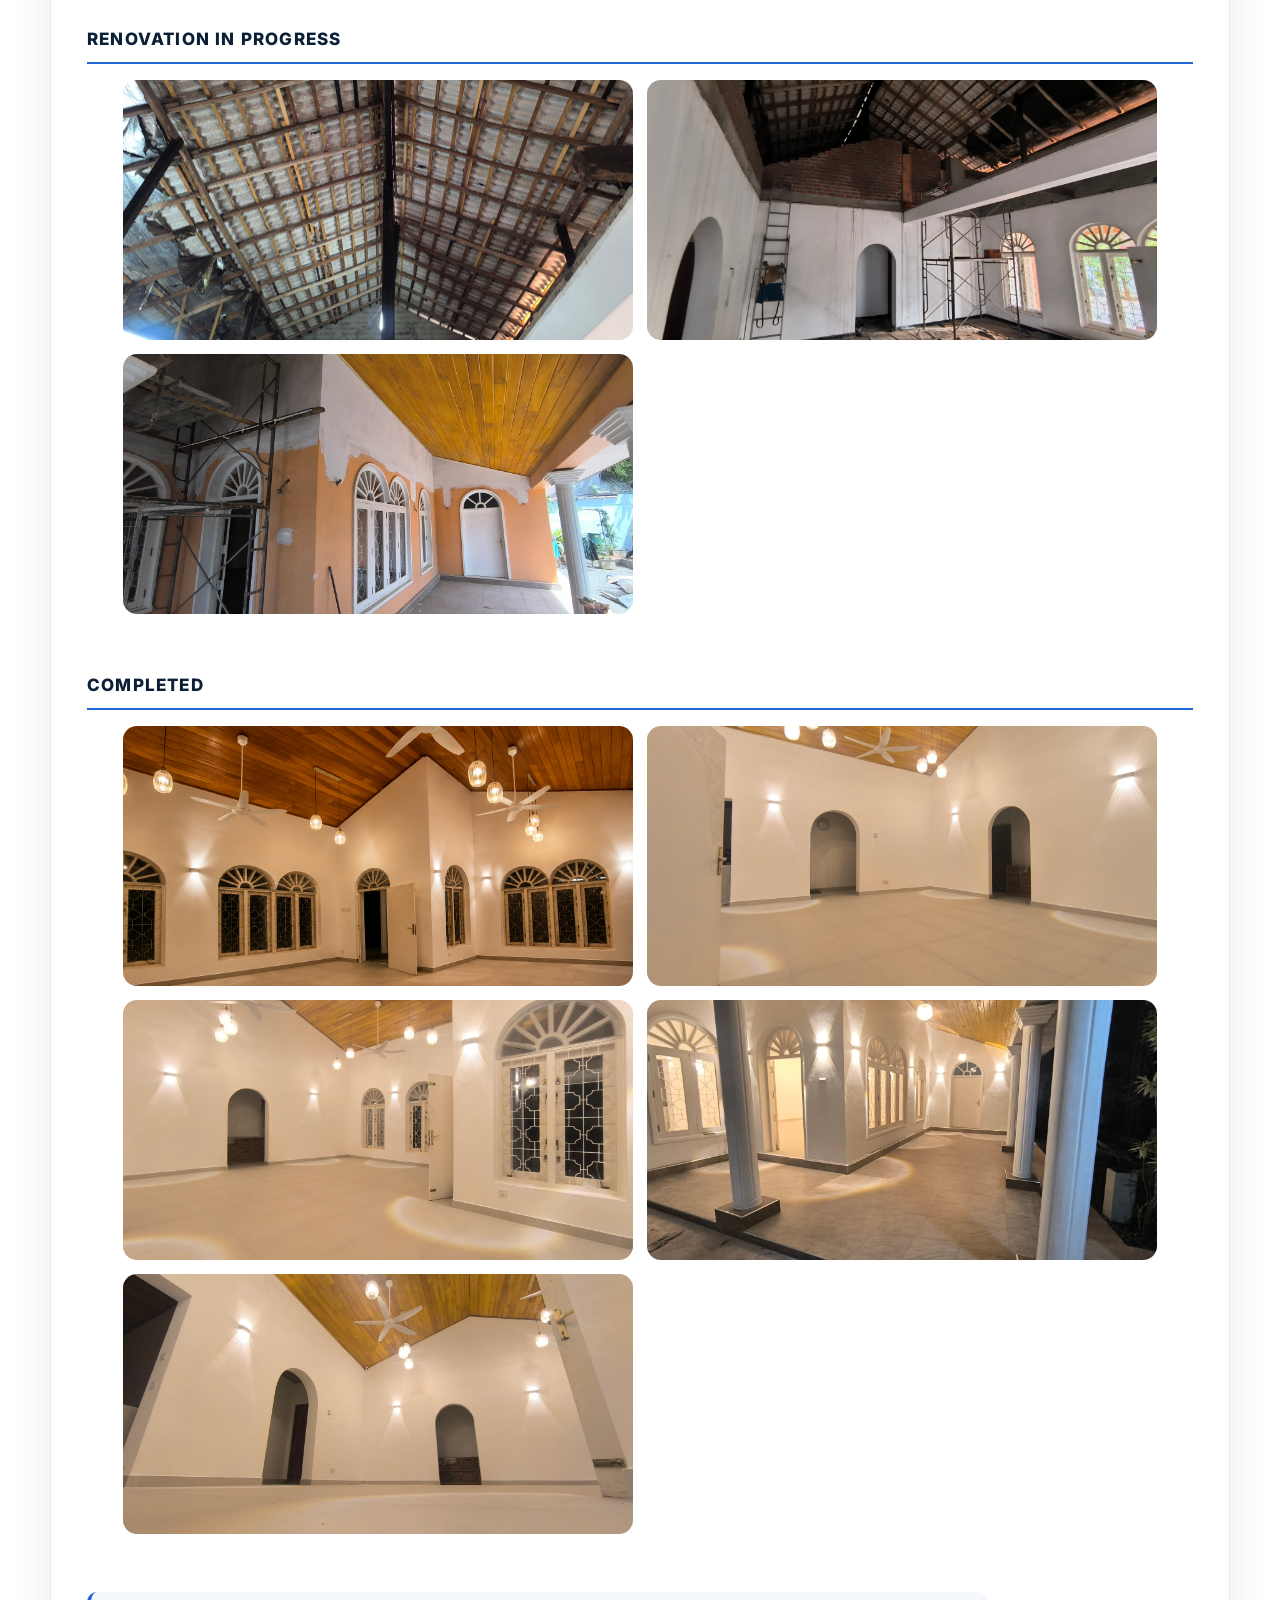
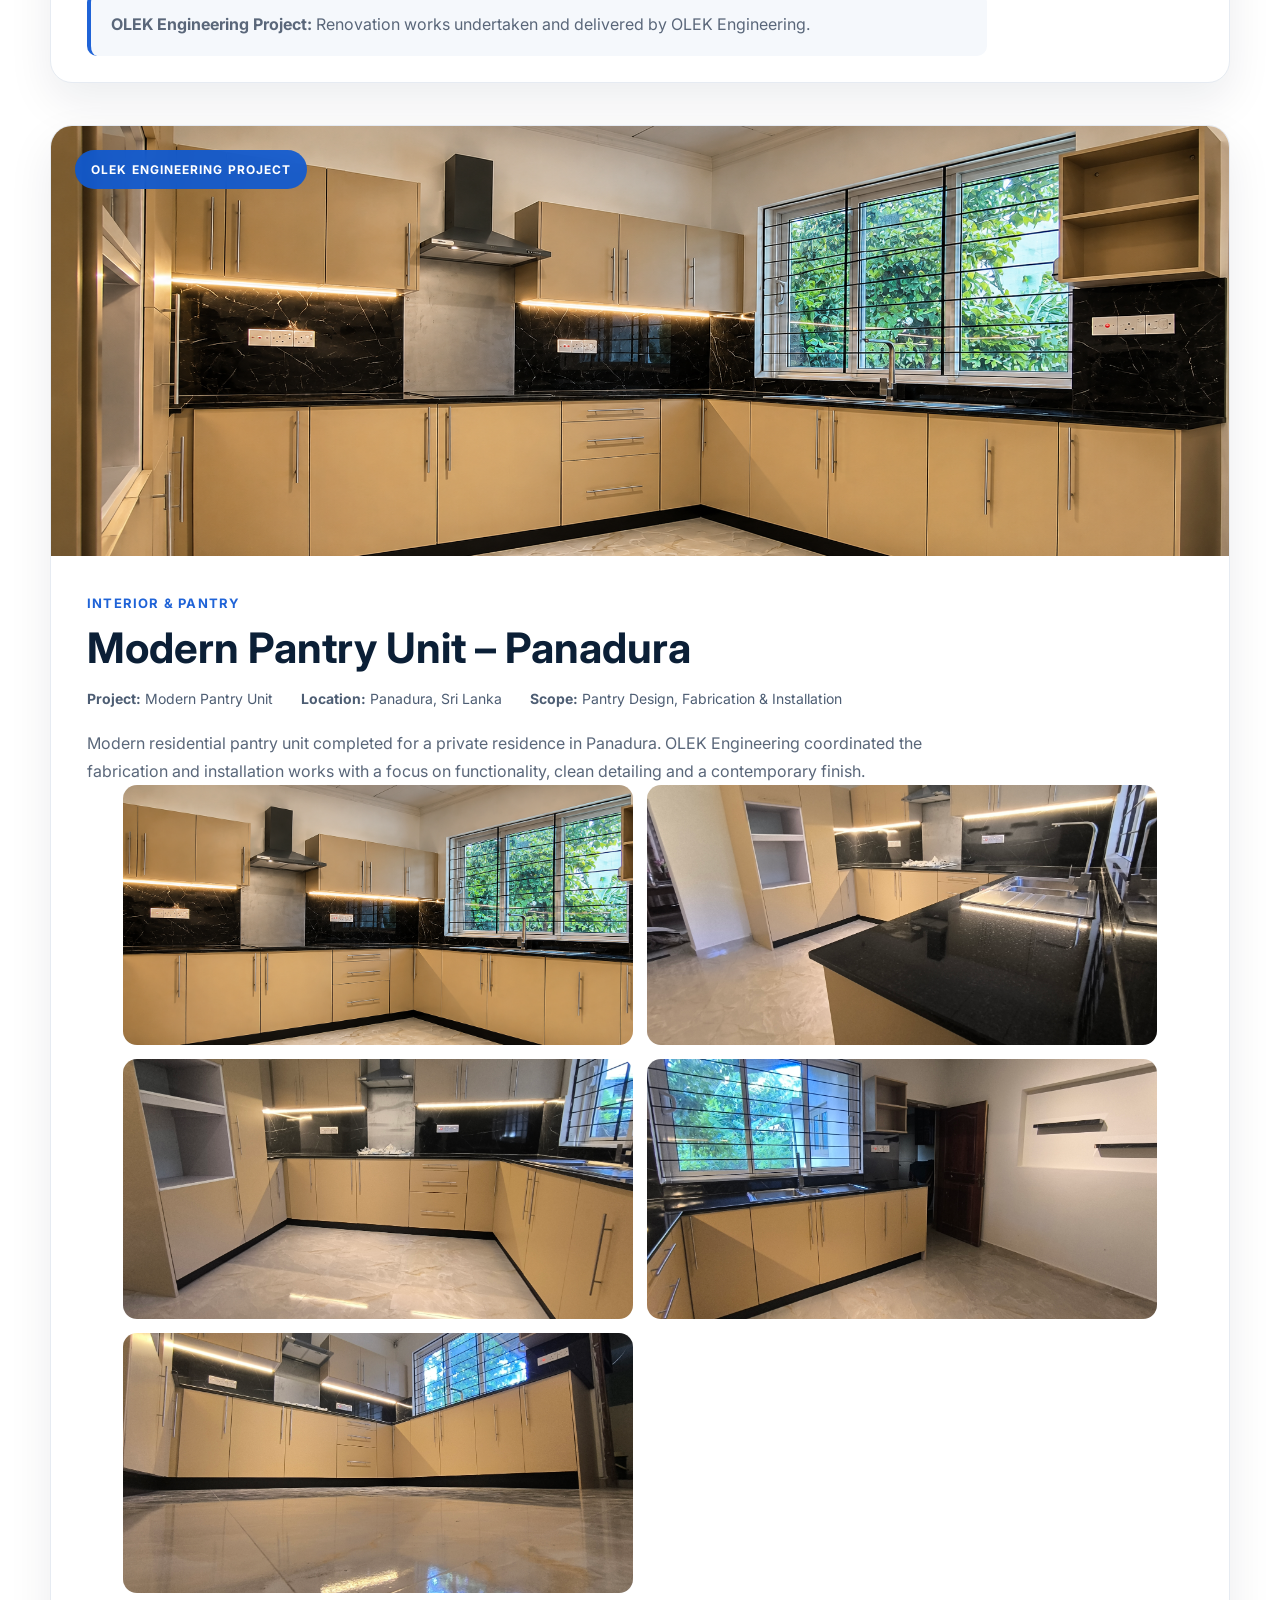
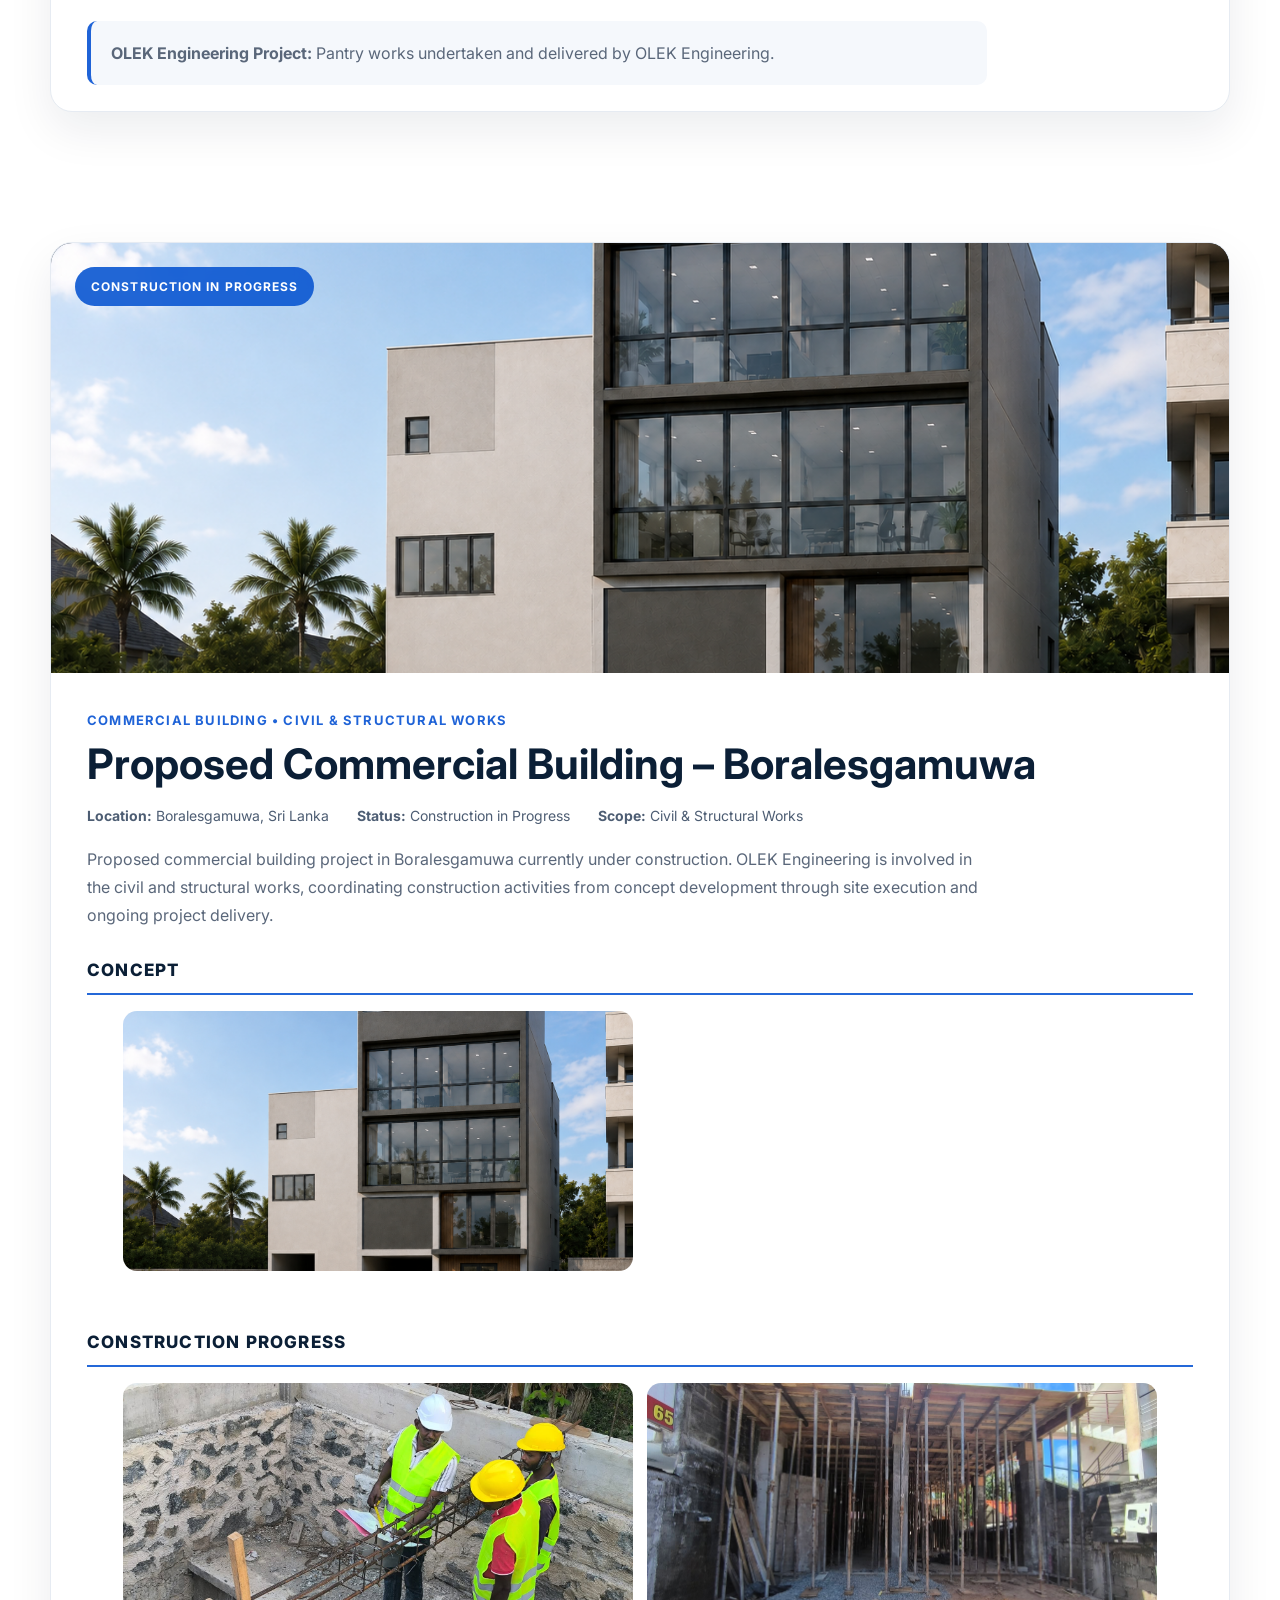
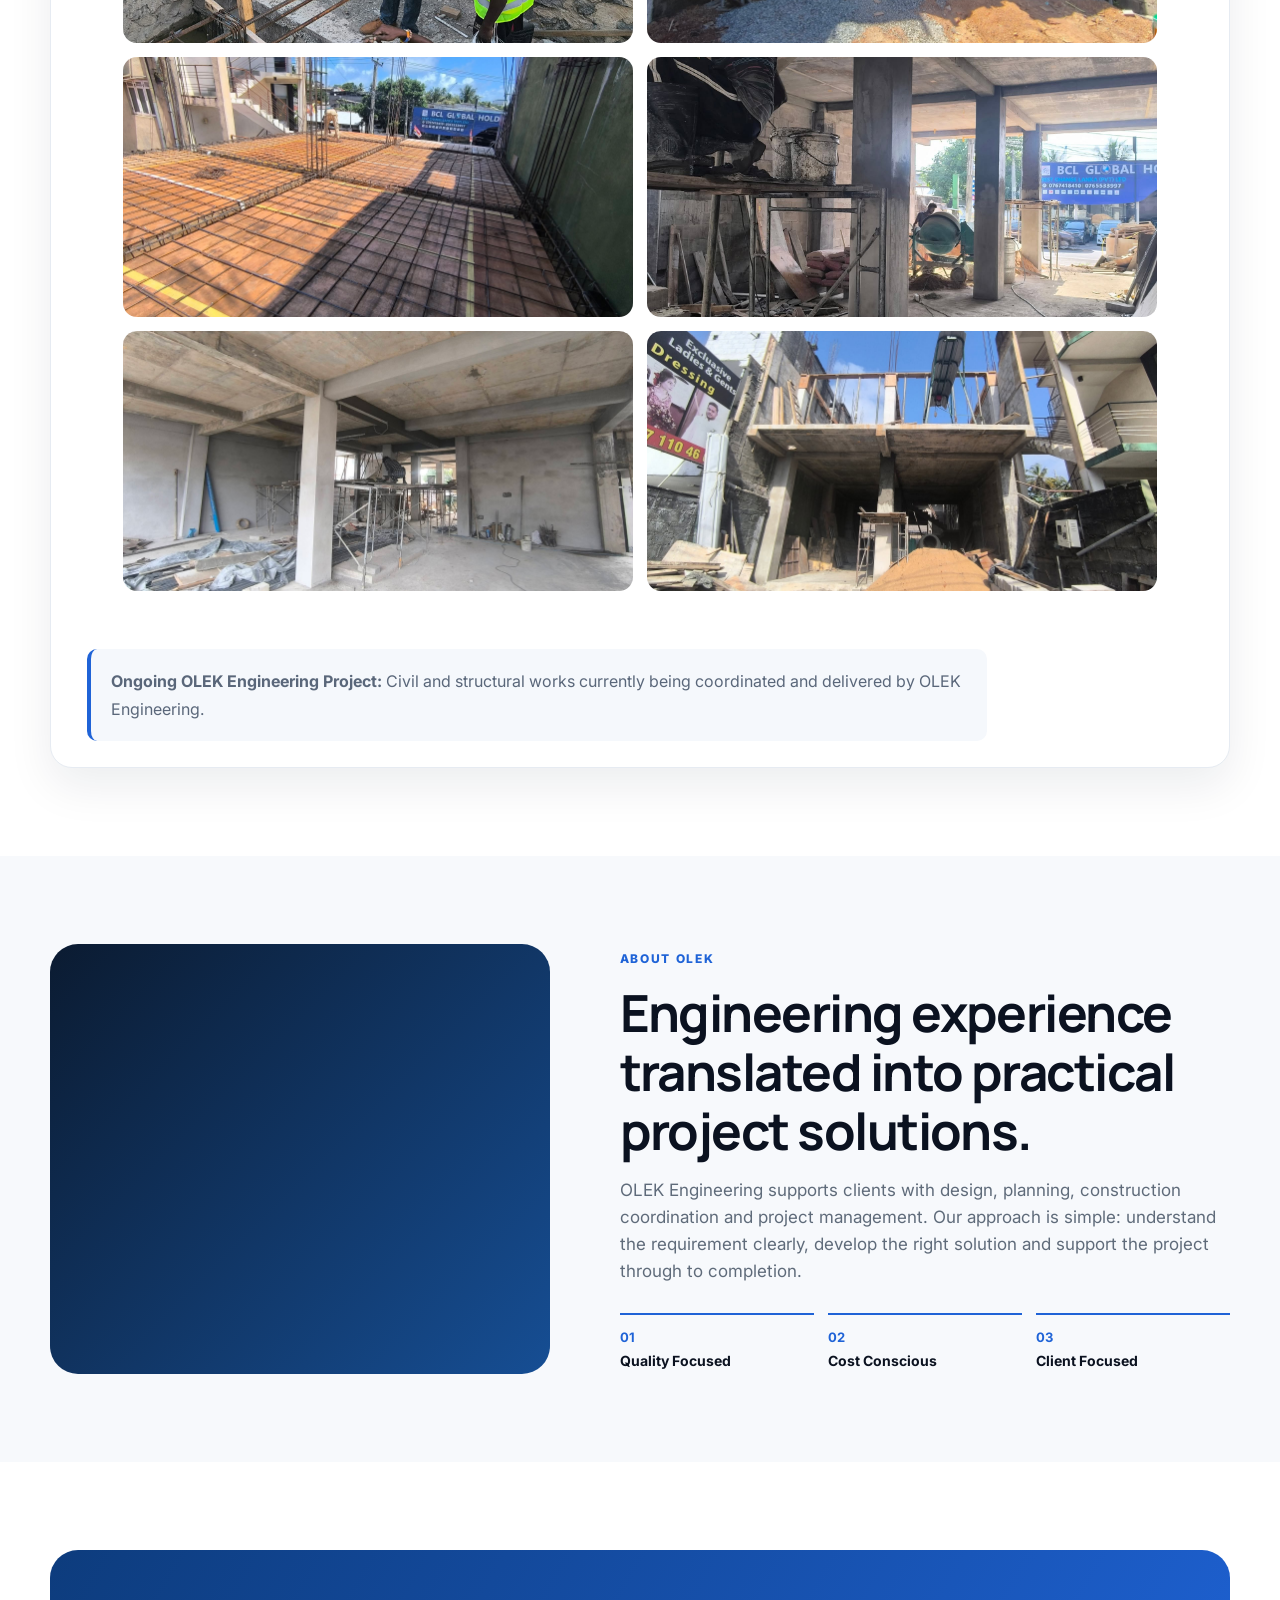
==== commit 7d6d0894: "Update index.html" ====
--- a/index.html
+++ b/index.html
@@ -4,9 +4,9 @@
   <link rel="icon" type="image/png" sizes="48x48" href="/favicon.png">
 <link rel="shortcut icon" type="image/png" href="/favicon.png">
   <meta charset="UTF-8" />
- <meta name="description" content="OLEK Engineering provides structural engineering, steel building construction, house and factory renovation, civil construction and project management services in Sri Lanka.">
-
-<title>OLEK Engineering | Structural, Steel & Civil Engineering Sri Lanka</title>
+ <meta name="description" content="OLEK Engineering provides structural and civil engineering, steel building construction, factory and house renovation, and project management services across Sri Lanka.">
+
+<title>Structural & Civil Engineering Services Sri Lanka | OLEK Engineering</title>
  
 
   <script type="application/ld+json">
@@ -60,7 +60,7 @@
       <div class="container hero-grid">
         <div class="hero-copy">
           <span class="eyebrow">Civil • Structural • Construction • Project Management</span>
-          <h1>Engineering Solutions.<br><span>Built with Confidence.</span></h1>
+          <h1>Structural & Civil Engineering Solutions.<br><span>Built with Confidence.</span></h1>
           <p>From homes and industrial facilities to structural engineering and project management, OLEK Engineering delivers practical solutions from concept to completion.</p>
           <div class="hero-actions">
             <a href="#services" class="btn">Explore Our Services</a>
